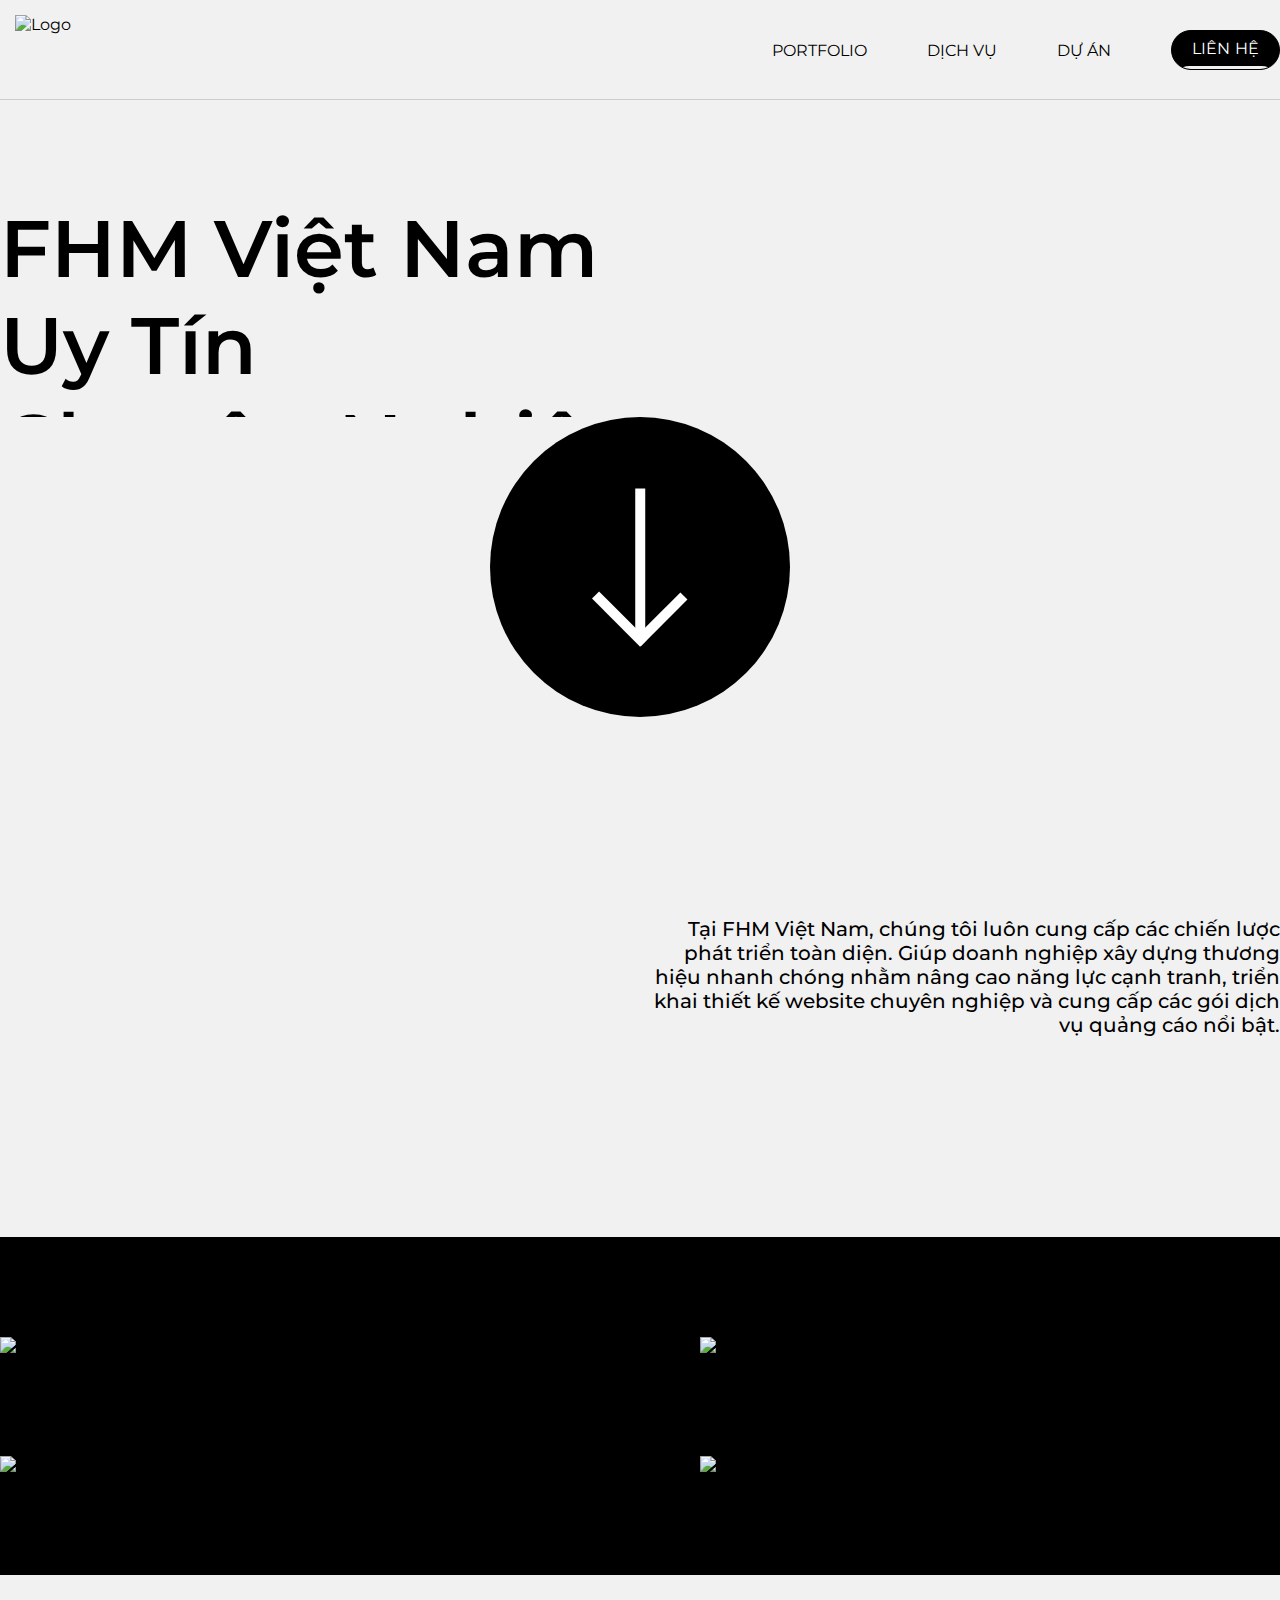
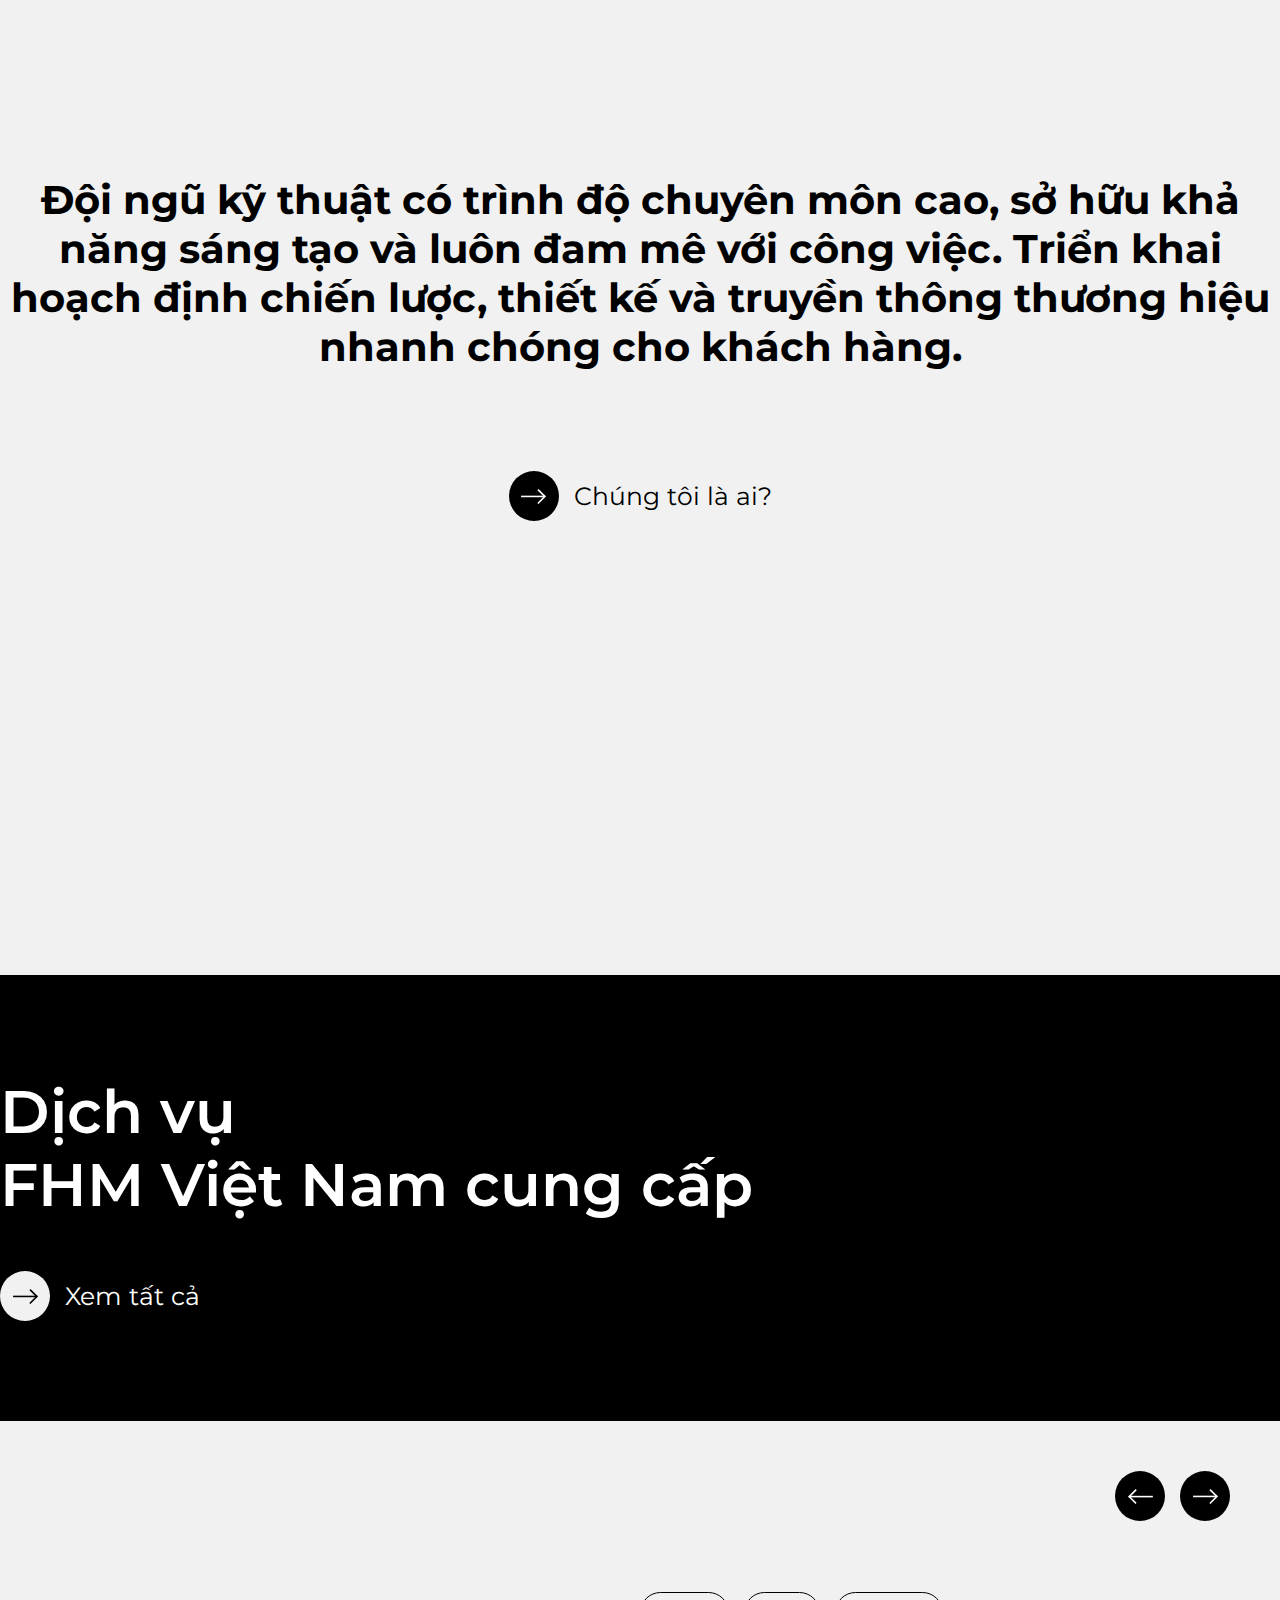
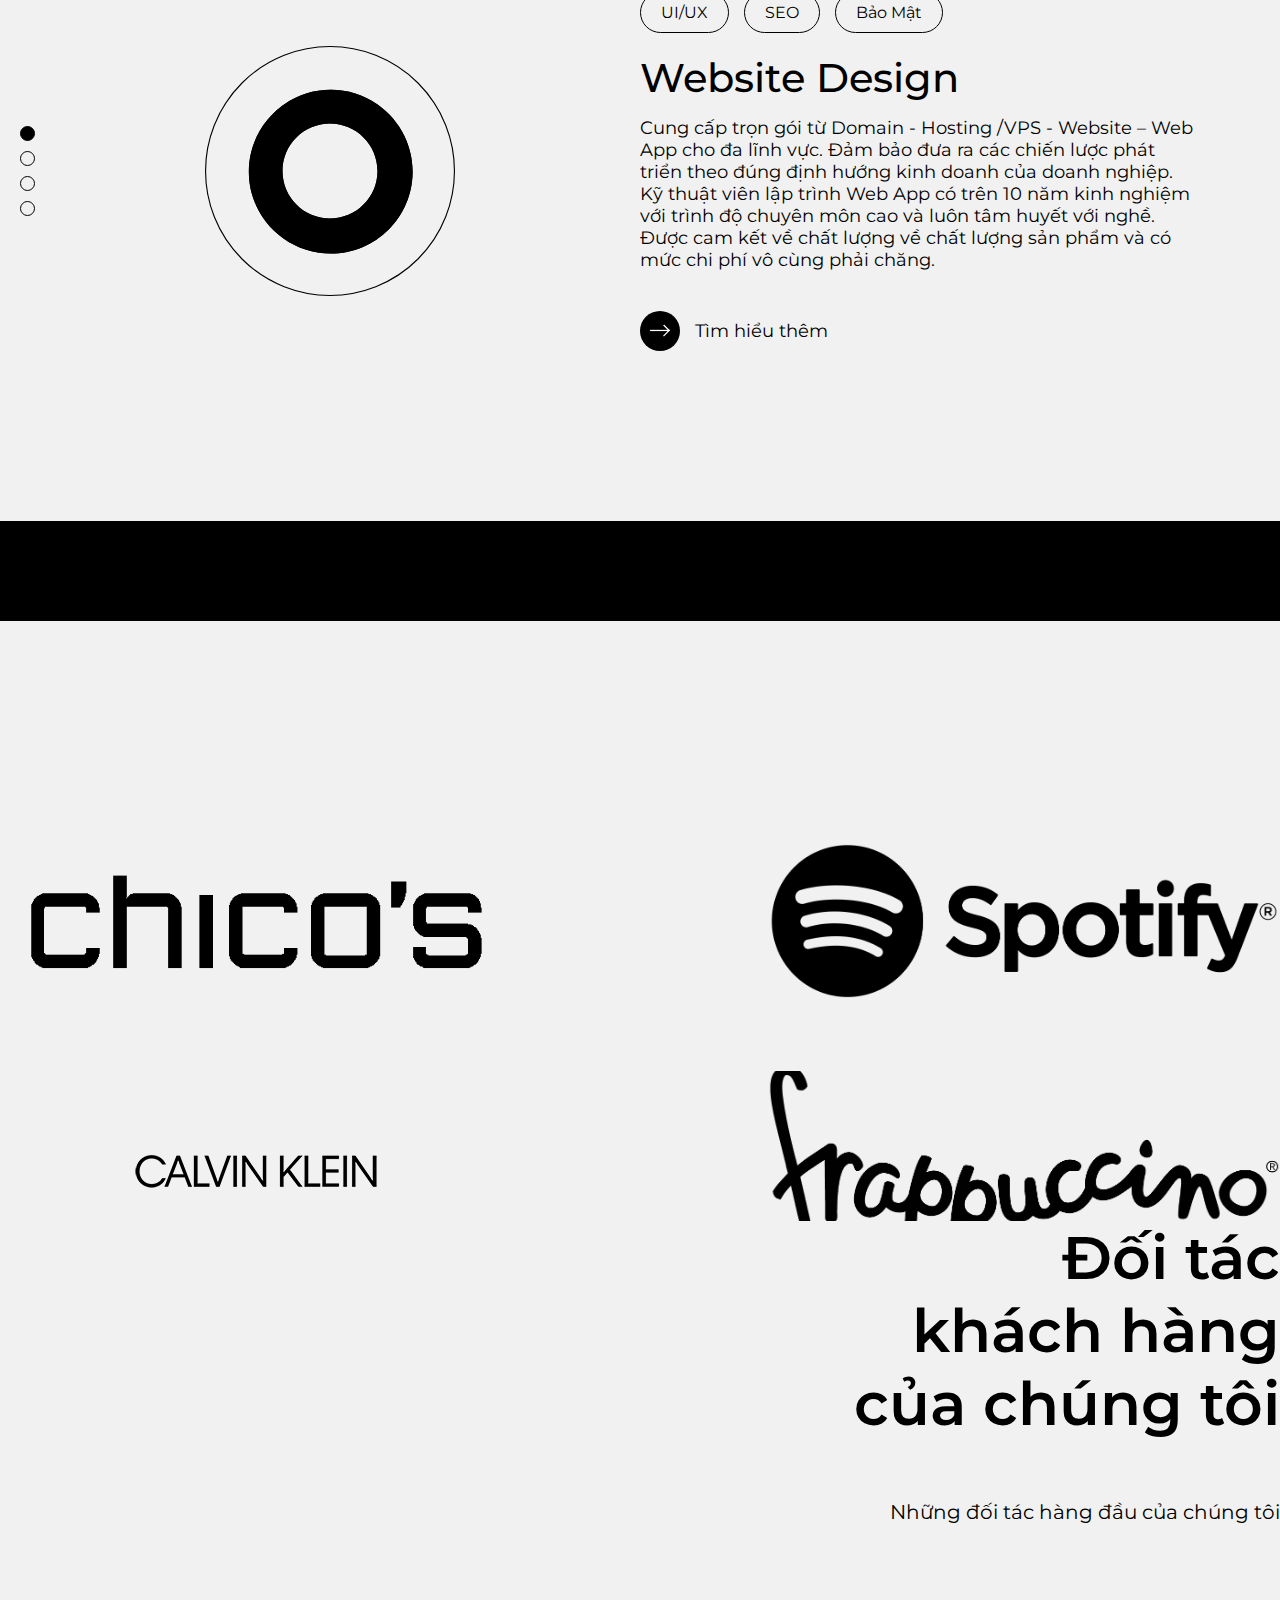
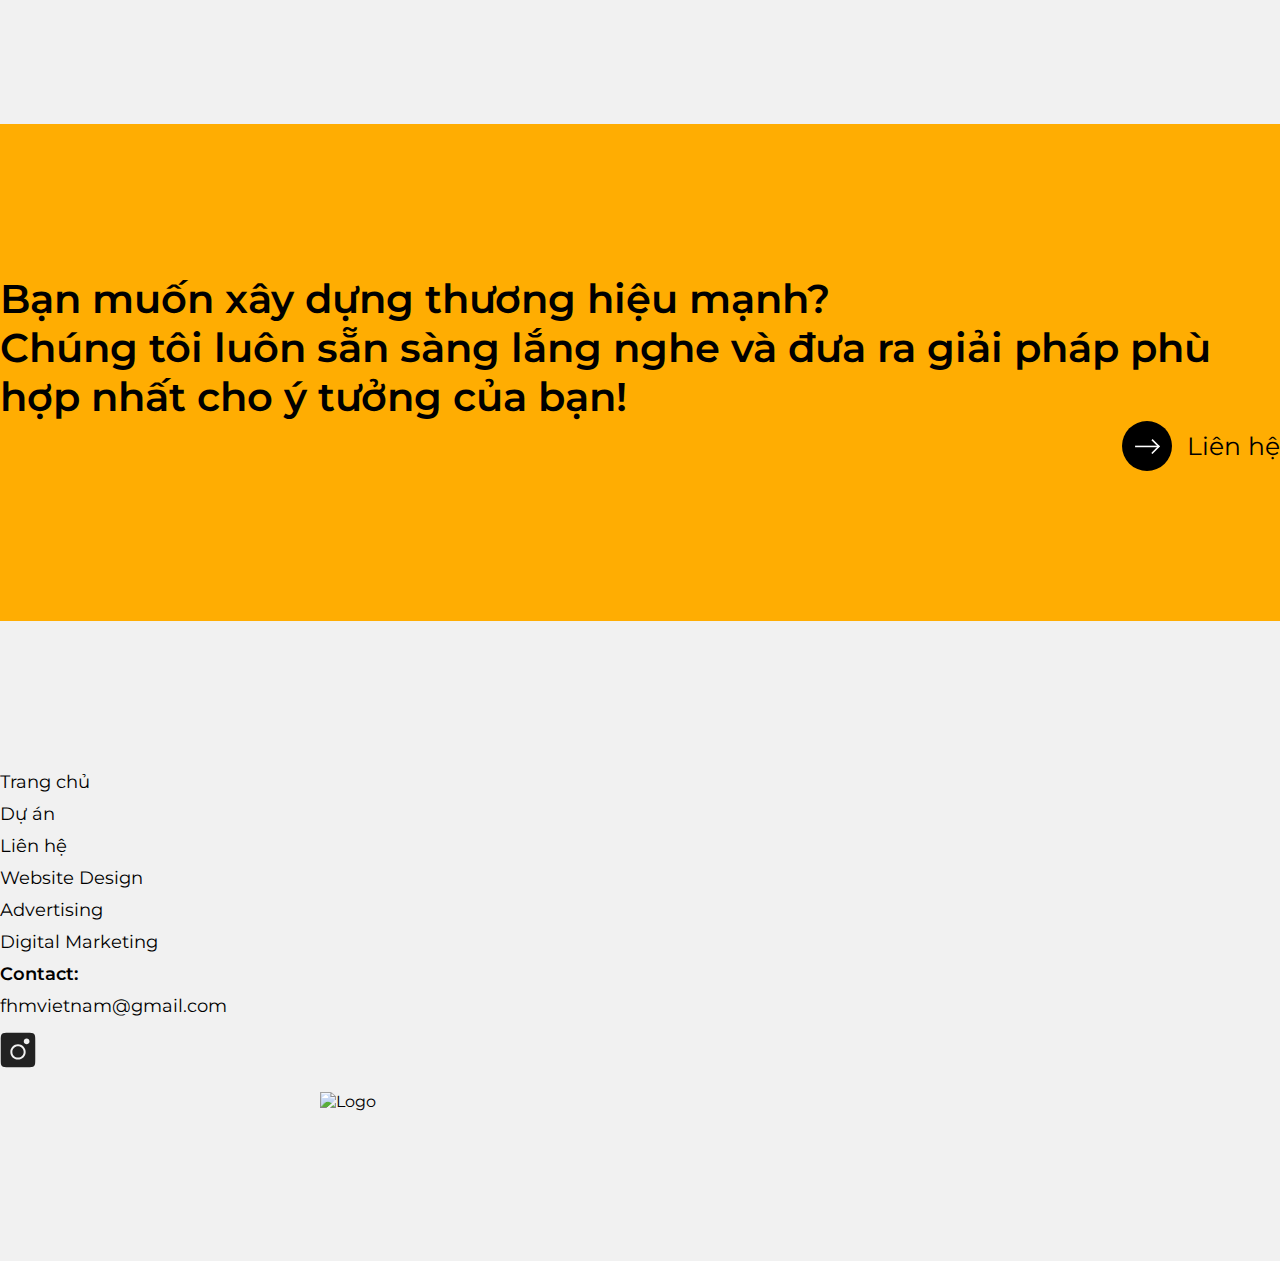
==== index.html @ ca72b14c "responsive homepage mobile 90%" ====
<!DOCTYPE html>
<html lang="en">
  <head>
    <meta charset="UTF-8" />
    <meta http-equiv="X-UA-Compatible" content="IE=edge" />
    <meta name="viewport" content="width=device-width, initial-scale=1.0" />
    <link
      href="https://cdn.jsdelivr.net/npm/bootstrap@5.0.2/dist/css/bootstrap.min.css"
      rel="stylesheet"
      integrity="sha384-EVSTQN3/azprG1Anm3QDgpJLIm9Nao0Yz1ztcQTwFspd3yD65VohhpuuCOmLASjC"
      crossorigin="anonymous"
    />
    <link
      rel="stylesheet"
      href="https://cdnjs.cloudflare.com/ajax/libs/font-awesome/6.3.0/css/all.min.css"
      integrity="sha512-SzlrxWUlpfuzQ+pcUCosxcglQRNAq/DZjVsC0lE40xsADsfeQoEypE+enwcOiGjk/bSuGGKHEyjSoQ1zVisanQ=="
      crossorigin="anonymous"
      referrerpolicy="no-referrer"
    />
    <link rel="preconnect" href="https://fonts.googleapis.com" />
    <link rel="preconnect" href="https://fonts.gstatic.com" crossorigin />
    <link
      href="https://fonts.googleapis.com/css2?family=Montserrat:ital,wght@0,200;0,400;0,500;0,600;0,700;0,800;0,900;1,400;1,500;1,600;1,700;1,800;1,900&display=swap"
      rel="stylesheet"
    />
    <link rel="stylesheet" href="./assets/css/main.css" />
    <link rel="stylesheet" href="./assets/css/homepage.css" />
    <link rel="stylesheet" href="./assets/css/responsive.css" />
    <title>Trang chủ</title>
  </head>
  <body>
    <!-- START HEADER -->
    <div id="header">
      <div class="container">
        <div class="header-container">
          <div class="logo">
            <a href="#">
              <img
                src="https://fhmvietnam.vn/data/cms-image/logo/logo_new_dark.png"
                alt="Logo"
              />
            </a>
          </div>
          <div class="menu-desktop">
            <div class="menu">
              <ul class="menu-list">
                <li class="menu-item">
                  <a href="#">portfolio</a>
                </li>
                <li class="menu-item">
                  <a href="#">dịch vụ</a>
                </li>
                <li class="menu-item">
                  <a href="#">dự án</a>
                </li>
              </ul>
              <div class="button">
                <a href="#"> <span>liên</span><span>hệ</span> </a>
                <a href="#"> <span>liên</span><span>hệ</span> </a>
              </div>
            </div>
          </div>

          <div class="menu-mobile">
            <div class="menu">
              <ul class="menu-list">
                <li class="menu-item">
                  <a href="#">portfolio</a>
                </li>
                <li class="menu-item">
                  <a href="#">dịch vụ</a>
                </li>
                <li class="menu-item">
                  <a href="#">dự án</a>
                </li>
              </ul>
              <div class="button">
                <a href="#"> <span>liên</span><span>hệ</span> </a>
                <a href="#"> <span>liên</span><span>hệ</span> </a>
              </div>
            </div>
          </div>
          <div class="toggle-button" onclick="toggleMobileMenu()">
            <div class="line"></div>
            <div class="line"></div>
          </div>
        </div>
      </div>
    </div>
    <!-- END HEADER -->

    <!-- START CONTENT -->
    <div id="content">
      <!-- START BANNER -->
      <div id="banner">
        <div class="container">
          <div class="row">
            <div class="col-lg-8 col-sm-12">
              <div class="banner-content">
                <h1 class="title">FHM Việt Nam</h1>
                <div class="banner-content-slide-container">
                  <div class="banner-content-slide">
                    <p class="banner-content-slide-text">Uy Tín</p>
                    <p class="banner-content-slide-text">Chuyên Nghiệp</p>
                    <p class="banner-content-slide-text">Chất Lượng</p>
                    <p class="banner-content-slide-text">Tận Tâm</p>
                    <p class="banner-content-slide-text">Sáng Tạo</p>
                    <p class="banner-content-slide-text">Uy Tín</p>
                  </div>
                </div>
              </div>
            </div>
            <div class="col-lg-4 col-sm-12">
              <div class="banner-icon">
                <svg
                  width="96"
                  height="159"
                  viewBox="0 0 96 159"
                  fill="none"
                  xmlns="http://www.w3.org/2000/svg"
                >
                  <path
                    d="M48.2388 0.404335L48.2388 152.505"
                    stroke="white"
                    stroke-width="10"
                  />
                  <line
                    x1="45.5881"
                    y1="154.346"
                    x2="91.9052"
                    y2="108.029"
                    stroke="white"
                    stroke-width="10"
                  />
                  <line
                    x1="51.6394"
                    y1="155.148"
                    x2="3.54974"
                    y2="107.058"
                    stroke="white"
                    stroke-width="10"
                    stroke-linejoin="bevel"
                  />
                </svg>
              </div>
            </div>
            <div class="col-lg-12">
              <div class="banner-desc">
                <p>
                  Tại FHM Việt Nam, chúng tôi luôn cung cấp các chiến lược phát
                  triển toàn diện. Giúp doanh nghiệp xây dựng thương hiệu nhanh
                  chóng nhằm nâng cao năng lực cạnh tranh, triển khai thiết kế
                  website chuyên nghiệp và cung cấp các gói dịch vụ quảng cáo
                  nổi bật.
                </p>
              </div>
            </div>
          </div>
        </div>
      </div>
      <!-- END BANNER -->

      <!-- START PROJECT -->
      <div id="project">
        <div class="project-slide">
          <div class="project-slide-item">
            <div class="project-slide-img">
              <img src="./assets/images/project/1.png" alt="project" />
            </div>
            <div class="project-slide-img">
              <img src="./assets/images/project/2.png" alt="project" />
            </div>
            <div class="project-slide-img">
              <img src="./assets/images/project/3.png" alt="project" />
            </div>
            <div class="project-slide-img">
              <img src="./assets/images/project/1.png" alt="project" />
            </div>
            <div class="project-slide-img">
              <img src="./assets/images/project/2.png" alt="project" />
            </div>
            <div class="project-slide-img">
              <img src="./assets/images/project/3.png" alt="project" />
            </div>
          </div>
          <div class="project-slide-item">
            <div class="project-slide-img">
              <img src="./assets/images/project/4.png" alt="project" />
            </div>
            <div class="project-slide-img">
              <img src="./assets/images/project/5.png" alt="project" />
            </div>
            <div class="project-slide-img">
              <img src="./assets/images/project/6.png" alt="project" />
            </div>
            <div class="project-slide-img">
              <img src="./assets/images/project/4.png" alt="project" />
            </div>
            <div class="project-slide-img">
              <img src="./assets/images/project/5.png" alt="project" />
            </div>
            <div class="project-slide-img">
              <img src="./assets/images/project/6.png" alt="project" />
            </div>
          </div>
        </div>
      </div>
      <!-- END PROJECT -->

      <!-- START VIDEO -->
      <div id="video">
        <div class="container">
          <div class="video-text">
            <h2>
              Đội ngũ kỹ thuật có trình độ chuyên môn cao, sở hữu khả năng sáng
              tạo và luôn đam mê với công việc. Triển khai hoạch định chiến
              lược, thiết kế và truyền thông thương hiệu nhanh chóng cho khách
              hàng.
            </h2>
            <a href="#">
              <div class="button button-light">
                <div class="icon">
                  <svg
                    width="159"
                    height="97"
                    viewBox="0 0 159 97"
                    fill="none"
                    xmlns="http://www.w3.org/2000/svg"
                  >
                    <path
                      d="M0.524414 48.1672L152.625 48.1672"
                      stroke="white"
                      stroke-width="10"
                    />
                    <line
                      x1="154.466"
                      y1="50.8179"
                      x2="108.149"
                      y2="4.50072"
                      stroke="white"
                      stroke-width="10"
                    />
                    <line
                      x1="155.268"
                      y1="44.7666"
                      x2="107.178"
                      y2="92.8562"
                      stroke="white"
                      stroke-width="10"
                      stroke-linejoin="bevel"
                    />
                  </svg>
                </div>
                <a href="#" class="text">Chúng tôi là ai?</a>
              </div>
            </a>
          </div>
          <div class="video-src">
            <video src="./assets/video/video.webm" autoplay muted loop></video>
          </div>
        </div>
      </div>
      <!-- END VIDEO -->

      <!-- START SERVICE -->
      <div id="service">
        <div class="container">
          <div class="service-text">
            <h2>
              Dịch vụ <br />
              FHM Việt Nam cung cấp
            </h2>
            <a href="#">
              <div class="button button-dark">
                <div class="icon">
                  <svg
                    width="159"
                    height="97"
                    viewBox="0 0 159 97"
                    fill="none"
                    xmlns="http://www.w3.org/2000/svg"
                  >
                    <path
                      d="M0.524414 48.1672L152.625 48.1672"
                      stroke="black"
                      stroke-width="10"
                    />
                    <line
                      x1="154.466"
                      y1="50.8179"
                      x2="108.149"
                      y2="4.50072"
                      stroke="black"
                      stroke-width="10"
                    />
                    <line
                      x1="155.268"
                      y1="44.7666"
                      x2="107.178"
                      y2="92.8562"
                      stroke="black"
                      stroke-width="10"
                      stroke-linejoin="bevel"
                    />
                  </svg>
                </div>
                <a href="#" class="text">Xem tất cả</a>
              </div>
            </a>
          </div>

          <div class="service-desktop">
            <div class="service-wrapper">
              <div class="button-control">
                <div class="prev" onclick="handleControl('prev')">
                  <div class="button button-light">
                    <div class="icon">
                      <svg
                        width="160"
                        height="97"
                        viewBox="0 0 160 97"
                        fill="none"
                        xmlns="http://www.w3.org/2000/svg"
                      >
                        <path
                          d="M159.002 49.1187L6.901 49.1187"
                          stroke="white"
                          stroke-width="10"
                        />
                        <line
                          x1="5.05995"
                          y1="46.468"
                          x2="51.3771"
                          y2="92.7851"
                          stroke="white"
                          stroke-width="10"
                        />
                        <line
                          x1="4.25841"
                          y1="52.5193"
                          x2="52.348"
                          y2="4.42965"
                          stroke="white"
                          stroke-width="10"
                          stroke-linejoin="bevel"
                        />
                      </svg>
                    </div>
                  </div>
                </div>
                <div class="next" onclick="handleControl('next')">
                  <div class="button button-light">
                    <div class="icon">
                      <svg
                        width="159"
                        height="97"
                        viewBox="0 0 159 97"
                        fill="none"
                        xmlns="http://www.w3.org/2000/svg"
                      >
                        <path
                          d="M0.524414 48.1672L152.625 48.1672"
                          stroke="white"
                          stroke-width="10"
                        />
                        <line
                          x1="154.466"
                          y1="50.8179"
                          x2="108.149"
                          y2="4.50072"
                          stroke="white"
                          stroke-width="10"
                        />
                        <line
                          x1="155.268"
                          y1="44.7666"
                          x2="107.178"
                          y2="92.8562"
                          stroke="white"
                          stroke-width="10"
                          stroke-linejoin="bevel"
                        />
                      </svg>
                    </div>
                  </div>
                </div>
              </div>
              <div class="pagination"></div>
              <div class="service-slide">
                <div class="service-img-list">
                  <div class="service-img-item active">
                    <svg
                      width="224"
                      height="224"
                      viewBox="0 0 224 224"
                      fill="none"
                      xmlns="http://www.w3.org/2000/svg"
                    >
                      <circle cx="112" cy="112" r="111.5" stroke="black" />
                      <circle
                        cx="112.655"
                        cy="112.655"
                        r="72.8567"
                        stroke="black"
                      />
                      <circle
                        cx="112"
                        cy="112"
                        r="42.0731"
                        fill="black"
                        stroke="black"
                      />
                    </svg>
                  </div>
                  <div class="service-img-item">
                    <svg
                      width="224"
                      height="225"
                      viewBox="0 0 224 225"
                      fill="none"
                      xmlns="http://www.w3.org/2000/svg"
                    >
                      <path
                        d="M1.10799 56.6364L112 0.560293L222.892 56.6364L112 112.712L1.10799 56.6364Z"
                        stroke="black"
                      />
                      <path
                        d="M31.2467 56.3275L111.345 16.2783L191.443 56.3275L111.345 96.3767L31.2467 56.3275Z"
                        fill="black"
                        stroke="black"
                      />
                      <path
                        d="M222.69 56.3275V165.708L111.682 224M111.682 224V113.084M111.682 224L1.43591 166.069V57.2727"
                        stroke="black"
                      />
                    </svg>
                  </div>
                  <div class="service-img-item">
                    <svg
                      width="224"
                      height="146"
                      viewBox="0 0 224 146"
                      fill="none"
                      xmlns="http://www.w3.org/2000/svg"
                    >
                      <rect
                        x="0.5"
                        y="19.5"
                        width="223"
                        height="126"
                        stroke="white"
                      />
                      <path
                        d="M60 20L71.6552 1H151.897L164 20"
                        stroke="white"
                      />
                      <circle cx="111.5" cy="82.5" r="34.5" fill="white" />
                      <path
                        d="M155.5 83C155.5 107.582 135.795 127.5 111.5 127.5C87.2047 127.5 67.5 107.582 67.5 83C67.5 58.418 87.2047 38.5 111.5 38.5C135.795 38.5 155.5 58.418 155.5 83Z"
                        stroke="white"
                      />
                      <rect
                        x="174.5"
                        y="34.5"
                        width="35"
                        height="14"
                        stroke="white"
                      />
                      <rect
                        x="19.5"
                        y="7.5"
                        width="23"
                        height="12"
                        stroke="white"
                      />
                    </svg>
                  </div>
                  <div class="service-img-item">
                    <svg
                      width="224"
                      height="146"
                      viewBox="0 0 224 146"
                      fill="none"
                      xmlns="http://www.w3.org/2000/svg"
                    >
                      <rect
                        x="0.5"
                        y="19.5"
                        width="223"
                        height="126"
                        stroke="white"
                      />
                      <path
                        d="M60 20L71.6552 1H151.897L164 20"
                        stroke="white"
                      />
                      <circle cx="111.5" cy="82.5" r="34.5" fill="white" />
                      <path
                        d="M155.5 83C155.5 107.582 135.795 127.5 111.5 127.5C87.2047 127.5 67.5 107.582 67.5 83C67.5 58.418 87.2047 38.5 111.5 38.5C135.795 38.5 155.5 58.418 155.5 83Z"
                        stroke="white"
                      />
                      <rect
                        x="174.5"
                        y="34.5"
                        width="35"
                        height="14"
                        stroke="white"
                      />
                      <rect
                        x="19.5"
                        y="7.5"
                        width="23"
                        height="12"
                        stroke="white"
                      />
                    </svg>
                  </div>
                </div>
                <div class="service-list">
                  <div class="service-item active">
                    <div class="service-item-badge">
                      <p>UI/UX</p>
                      <p>SEO</p>
                      <p>Bảo Mật</p>
                    </div>
                    <div class="service-item-text">
                      <h3>Website Design</h3>
                      <p>
                        Cung cấp trọn gói từ Domain - Hosting /VPS - Website –
                        Web App cho đa lĩnh vực. Đảm bảo đưa ra các chiến lược
                        phát triển theo đúng định hướng kinh doanh của doanh
                        nghiệp. Kỹ thuật viên lập trình Web App có trên 10 năm
                        kinh nghiệm với trình độ chuyên môn cao và luôn tâm
                        huyết với nghề. Được cam kết về chất lượng về chất lượng
                        sản phẩm và có mức chi phí vô cùng phải chăng.
                      </p>
                    </div>
                    <a href="#">
                      <div class="button button-light button-sm">
                        <div class="icon">
                          <svg
                            width="159"
                            height="97"
                            viewBox="0 0 159 97"
                            fill="none"
                            xmlns="http://www.w3.org/2000/svg"
                          >
                            <path
                              d="M0.524414 48.1672L152.625 48.1672"
                              stroke="white"
                              stroke-width="10"
                            />
                            <line
                              x1="154.466"
                              y1="50.8179"
                              x2="108.149"
                              y2="4.50072"
                              stroke="white"
                              stroke-width="10"
                            />
                            <line
                              x1="155.268"
                              y1="44.7666"
                              x2="107.178"
                              y2="92.8562"
                              stroke="white"
                              stroke-width="10"
                              stroke-linejoin="bevel"
                            />
                          </svg>
                        </div>
                        <a href="#" class="text">Tìm hiểu thêm</a>
                      </div>
                    </a>
                  </div>
                  <div class="service-item">
                    <div class="service-item-badge">
                      <p>Google Ads</p>
                      <p>Facebook Ads</p>
                      <p>Tiktok Ads</p>
                    </div>
                    <div class="service-item-text">
                      <h3>Digital Marketing</h3>
                      <p>
                        Thực hiện các chiến lược marketing phát triển, cam kết
                        phù hợp với lĩnh vực kinh doanh. Quy trình triển khai
                        chuyên nghiệp nhằm thúc đẩy doanh số bán hàng trên kênh
                        Online, định hướng phát triển thương hiệu và các sản
                        phẩm - dịch vụ đang có, lan tỏa rộng tên tuổi doanh
                        nghiệp tới nhiều khách hàng tiềm năng, tăng doanh thu và
                        lợi nhuận nhanh chóng.
                      </p>
                    </div>
                    <a href="#">
                      <div class="button button-light button-sm">
                        <div class="icon">
                          <svg
                            width="159"
                            height="97"
                            viewBox="0 0 159 97"
                            fill="none"
                            xmlns="http://www.w3.org/2000/svg"
                          >
                            <path
                              d="M0.524414 48.1672L152.625 48.1672"
                              stroke="white"
                              stroke-width="10"
                            />
                            <line
                              x1="154.466"
                              y1="50.8179"
                              x2="108.149"
                              y2="4.50072"
                              stroke="white"
                              stroke-width="10"
                            />
                            <line
                              x1="155.268"
                              y1="44.7666"
                              x2="107.178"
                              y2="92.8562"
                              stroke="white"
                              stroke-width="10"
                              stroke-linejoin="bevel"
                            />
                          </svg>
                        </div>
                        <a href="#" class="text">Tìm hiểu thêm</a>
                      </div>
                    </a>
                  </div>
                  <div class="service-item">
                    <div class="service-item-badge">
                      <p>Chuẩn Hóa</p>
                      <p>Tối Ưu</p>
                      <p>Chuyên Nghiệp</p>
                    </div>
                    <div class="service-item-text">
                      <h3>Advertising</h3>
                      <p>
                        Xây dựng các chiến lược Digital Marketing hiệu quả. Giúp
                        thương hiệu của doanh nghiệp có thể chiến lĩnh thị phần
                        nhanh chóng, thông qua các giải pháp quảng cáo chuyên
                        nghiệp trên đa nền tảng. Cam kết tiết kiệm tối đa chi
                        phí và tiếp cận đúng các đối tượng khách hàng tiềm năng.
                      </p>
                    </div>
                    <a href="#">
                      <div class="button button-dark button-sm">
                        <div class="icon">
                          <svg
                            width="159"
                            height="97"
                            viewBox="0 0 159 97"
                            fill="none"
                            xmlns="http://www.w3.org/2000/svg"
                          >
                            <path
                              d="M0.524414 48.1672L152.625 48.1672"
                              stroke="black"
                              stroke-width="10"
                            />
                            <line
                              x1="154.466"
                              y1="50.8179"
                              x2="108.149"
                              y2="4.50072"
                              stroke="black"
                              stroke-width="10"
                            />
                            <line
                              x1="155.268"
                              y1="44.7666"
                              x2="107.178"
                              y2="92.8562"
                              stroke="black"
                              stroke-width="10"
                              stroke-linejoin="bevel"
                            />
                          </svg>
                        </div>
                        <a href="#" class="text">Tìm hiểu thêm</a>
                      </div>
                    </a>
                  </div>
                  <div class="service-item">
                    <div class="service-item-badge">
                      <p>Độc Quyền</p>
                      <p>Thẩm Mỹ</p>
                      <p>Chuyển Đổi Cao</p>
                    </div>
                    <div class="service-item-text">
                      <h3>SEO</h3>
                      <p>
                        Triển khai thiết kế website chuyên nghiệp với giao diện
                        đẹp, cấu trúc mạnh mẽ, tốc độ load nhanh, đầy đủ chức
                        năng và đặc biệt xây dựng nội dung chuẩn SEO theo yêu
                        cầu. Từ đó, tạo ra lợi thế cạnh tranh lớn cho doanh
                        nghiệp, đưa trang web lên TOP tìm kiếm chỉ trong thời
                        gian ngắn.
                      </p>
                    </div>
                    <a href="#">
                      <div class="button button-light button-sm">
                        <div class="icon">
                          <svg
                            width="159"
                            height="97"
                            viewBox="0 0 159 97"
                            fill="none"
                            xmlns="http://www.w3.org/2000/svg"
                          >
                            <path
                              d="M0.524414 48.1672L152.625 48.1672"
                              stroke="black"
                              stroke-width="10"
                            />
                            <line
                              x1="154.466"
                              y1="50.8179"
                              x2="108.149"
                              y2="4.50072"
                              stroke="black"
                              stroke-width="10"
                            />
                            <line
                              x1="155.268"
                              y1="44.7666"
                              x2="107.178"
                              y2="92.8562"
                              stroke="black"
                              stroke-width="10"
                              stroke-linejoin="bevel"
                            />
                          </svg>
                        </div>
                        <a href="#" class="text">Tìm hiểu thêm</a>
                      </div>
                    </a>
                  </div>
                </div>
              </div>
            </div>
          </div>

          <div class="service-mobile">
            <div class="service-wrapper">
              <div class="service-list">
                <div class="service-item">
                  <div class="service-item-text">
                    <h3>
                      Website Design
                      <div class="toggle-service">
                        <div class="line"></div>
                        <div class="line"></div>
                      </div>
                    </h3>
                    <div class="service-item-badge">
                      <p>UI/UX</p>
                      <p>SEO</p>
                      <p>Bảo Mật</p>
                    </div>
                    <p>
                      Cung cấp trọn gói từ Domain - Hosting /VPS - Website – Web
                      App cho đa lĩnh vực. Đảm bảo đưa ra các chiến lược phát
                      triển theo đúng định hướng kinh doanh của doanh nghiệp. Kỹ
                      thuật viên lập trình Web App có trên 10 năm kinh nghiệm
                      với trình độ chuyên môn cao và luôn tâm huyết với nghề.
                      Được cam kết về chất lượng về chất lượng sản phẩm và có
                      mức chi phí vô cùng phải chăng.
                    </p>
                  </div>
                  <a href="#">
                    <div class="button button-light button-sm">
                      <div class="icon">
                        <svg
                          width="159"
                          height="97"
                          viewBox="0 0 159 97"
                          fill="none"
                          xmlns="http://www.w3.org/2000/svg"
                        >
                          <path
                            d="M0.524414 48.1672L152.625 48.1672"
                            stroke="white"
                            stroke-width="10"
                          />
                          <line
                            x1="154.466"
                            y1="50.8179"
                            x2="108.149"
                            y2="4.50072"
                            stroke="white"
                            stroke-width="10"
                          />
                          <line
                            x1="155.268"
                            y1="44.7666"
                            x2="107.178"
                            y2="92.8562"
                            stroke="white"
                            stroke-width="10"
                            stroke-linejoin="bevel"
                          />
                        </svg>
                      </div>
                      <a href="#" class="text">Tìm hiểu thêm</a>
                    </div>
                  </a>
                </div>
                <div class="service-item">
                  <div class="service-item-text">
                    <h3>
                      Digital Marketing
                      <div class="toggle-service">
                        <div class="line"></div>
                        <div class="line"></div>
                      </div>
                    </h3>
                    <div class="service-item-badge">
                      <p>Google Ads</p>
                      <p>Facebook Ads</p>
                      <p>Tiktok Ads</p>
                    </div>
                    <p>
                      Xây dựng các chiến lược Digital Marketing hiệu quả. Giúp
                      thương hiệu của doanh nghiệp có thể chiến lĩnh thị phần
                      nhanh chóng, thông qua các giải pháp quảng cáo chuyên
                      nghiệp trên đa nền tảng. Cam kết tiết kiệm tối đa chi phí
                      và tiếp cận đúng các đối tượng khách hàng tiềm năng.
                    </p>
                  </div>
                  <a href="#">
                    <div class="button button-light button-sm">
                      <div class="icon">
                        <svg
                          width="159"
                          height="97"
                          viewBox="0 0 159 97"
                          fill="none"
                          xmlns="http://www.w3.org/2000/svg"
                        >
                          <path
                            d="M0.524414 48.1672L152.625 48.1672"
                            stroke="white"
                            stroke-width="10"
                          />
                          <line
                            x1="154.466"
                            y1="50.8179"
                            x2="108.149"
                            y2="4.50072"
                            stroke="white"
                            stroke-width="10"
                          />
                          <line
                            x1="155.268"
                            y1="44.7666"
                            x2="107.178"
                            y2="92.8562"
                            stroke="white"
                            stroke-width="10"
                            stroke-linejoin="bevel"
                          />
                        </svg>
                      </div>
                      <a href="#" class="text">Tìm hiểu thêm</a>
                    </div>
                  </a>
                </div>
                <div class="service-item">
                  <div class="service-item-text">
                    <h3>
                      Advertising
                      <div class="toggle-service">
                        <div class="line"></div>
                        <div class="line"></div>
                      </div>
                    </h3>
                    <div class="service-item-badge">
                      <p>Chuẩn Hóa</p>
                      <p>Tối Ưu</p>
                      <p>Bảo Mật</p>
                    </div>
                    <p>
                      Thực hiện các chiến lược marketing phát triển, cam kết phù
                      hợp với lĩnh vực kinh doanh. Quy trình triển khai chuyên
                      nghiệp nhằm thúc đẩy doanh số bán hàng trên kênh Online,
                      định hướng phát triển thương hiệu và các sản phẩm - dịch
                      vụ đang có, lan tỏa rộng tên tuổi doanh nghiệp tới nhiều
                      khách hàng tiềm năng, tăng doanh thu và lợi nhuận nhanh
                      chóng.
                    </p>
                  </div>
                  <a href="#">
                    <div class="button button-dark button-sm">
                      <div class="icon">
                        <svg
                          width="159"
                          height="97"
                          viewBox="0 0 159 97"
                          fill="none"
                          xmlns="http://www.w3.org/2000/svg"
                        >
                          <path
                            d="M0.524414 48.1672L152.625 48.1672"
                            stroke="white"
                            stroke-width="10"
                          />
                          <line
                            x1="154.466"
                            y1="50.8179"
                            x2="108.149"
                            y2="4.50072"
                            stroke="white"
                            stroke-width="10"
                          />
                          <line
                            x1="155.268"
                            y1="44.7666"
                            x2="107.178"
                            y2="92.8562"
                            stroke="white"
                            stroke-width="10"
                            stroke-linejoin="bevel"
                          />
                        </svg>
                      </div>
                      <a href="#" class="text">Tìm hiểu thêm</a>
                    </div>
                  </a>
                </div>
                <div class="service-item">
                  <div class="service-item-text">
                    <h3>
                      Web-app
                      <div class="toggle-service">
                        <div class="line"></div>
                        <div class="line"></div>
                      </div>
                    </h3>
                    <div class="service-item-badge">
                      <p>UI/UX</p>
                      <p>Chuẩn SEO</p>
                      <p>Bảo Mật</p>
                    </div>
                    <p>
                      Cung cấp trọn gói từ Domain - Hosting /VPS - Website – Web
                      App cho đa lĩnh vực. Đảm bảo đưa ra các chiến lược phát
                      triển theo đúng định hướng kinh doanh của doanh nghiệp. Kỹ
                      thuật viên lập trình Web App có trên 10 năm kinh nghiệm
                      với trình độ chuyên môn cao và luôn tâm huyết với nghề.
                      Được cam kết về chất lượng về chất lượng sản phẩm và có
                      mức chi phí vô cùng phải chăng.
                    </p>
                  </div>
                  <a href="#">
                    <div class="button button-light button-sm">
                      <div class="icon">
                        <svg
                          width="159"
                          height="97"
                          viewBox="0 0 159 97"
                          fill="none"
                          xmlns="http://www.w3.org/2000/svg"
                        >
                          <path
                            d="M0.524414 48.1672L152.625 48.1672"
                            stroke="white"
                            stroke-width="10"
                          />
                          <line
                            x1="154.466"
                            y1="50.8179"
                            x2="108.149"
                            y2="4.50072"
                            stroke="white"
                            stroke-width="10"
                          />
                          <line
                            x1="155.268"
                            y1="44.7666"
                            x2="107.178"
                            y2="92.8562"
                            stroke="white"
                            stroke-width="10"
                            stroke-linejoin="bevel"
                          />
                        </svg>
                      </div>
                      <a href="#" class="text">Tìm hiểu thêm</a>
                    </div>
                  </a>
                </div>
              </div>
            </div>
          </div>
        </div>
      </div>
      <!-- END SERVICE -->

      <!-- START CLIENT -->
      <div id="client">
        <div class="container">
          <div class="row d-sm-flex flex-column-reverse">
            <div class="col-lg-6 col-md-12 col-sm-12">
              <div class="client-desktop">
                <div class="client-slide">
                  <div class="client-slide-list">
                    <div class="client-slide-item">
                      <img src="./assets/images/clients/1.png" alt="client" />
                    </div>
                    <div class="client-slide-item">
                      <img src="./assets/images/clients/2.png" alt="client" />
                    </div>
                    <div class="client-slide-item">
                      <img src="./assets/images/clients/3.png" alt="client" />
                    </div>
                    <div class="client-slide-item">
                      <img src="./assets/images/clients/1.png" alt="client" />
                    </div>
                    <div class="client-slide-item">
                      <img src="./assets/images/clients/2.png" alt="client" />
                    </div>
                    <div class="client-slide-item">
                      <img src="./assets/images/clients/3.png" alt="client" />
                    </div>
                  </div>
                  <div class="client-slide-list">
                    <div class="client-slide-item">
                      <img src="./assets/images/clients/6.png" alt="client" />
                    </div>
                    <div class="client-slide-item">
                      <img src="./assets/images/clients/5.png" alt="client" />
                    </div>
                    <div class="client-slide-item">
                      <img src="./assets/images/clients/4.png" alt="client" />
                    </div>
                    <div class="client-slide-item">
                      <img src="./assets/images/clients/6.png" alt="client" />
                    </div>
                    <div class="client-slide-item">
                      <img src="./assets/images/clients/5.png" alt="client" />
                    </div>
                    <div class="client-slide-item">
                      <img src="./assets/images/clients/4.png" alt="client" />
                    </div>
                  </div>
                </div>
              </div>
            </div>
            <div class="col-lg-6 col-md-12 col-sm-12">
              <div class="client-text">
                <h2>
                  Đối tác <br />
                  khách hàng <br />
                  của chúng tôi
                </h2>
                <p>Những đối tác hàng đầu của chúng tôi</p>
              </div>
            </div>
          </div>
        </div>
      </div>
      <!-- END CLIENT -->

      <!-- START CONTACT -->
      <div id="contact">
        <div class="container">
          <div class="row">
            <div class="col-lg-9 col-sm-12">
              <div class="contact-text">
                <h2>Bạn muốn xây dựng thương hiệu mạnh?</h2>
                <p>
                  Chúng tôi luôn sẵn sàng lắng nghe và đưa ra giải pháp phù hợp
                  nhất cho ý tưởng của bạn!
                </p>
              </div>
            </div>
            <div class="col-lg-3 col-sm-12">
              <div class="contact-button">
                <a href="#">
                  <div class="button button-light">
                    <div class="icon">
                      <svg
                        width="159"
                        height="97"
                        viewBox="0 0 159 97"
                        fill="none"
                        xmlns="http://www.w3.org/2000/svg"
                      >
                        <path
                          d="M0.524414 48.1672L152.625 48.1672"
                          stroke="white"
                          stroke-width="10"
                        />
                        <line
                          x1="154.466"
                          y1="50.8179"
                          x2="108.149"
                          y2="4.50072"
                          stroke="white"
                          stroke-width="10"
                        />
                        <line
                          x1="155.268"
                          y1="44.7666"
                          x2="107.178"
                          y2="92.8562"
                          stroke="white"
                          stroke-width="10"
                          stroke-linejoin="bevel"
                        />
                      </svg>
                    </div>
                    <a href="#" class="text">Liên hệ</a>
                  </div>
                </a>
              </div>
            </div>
          </div>
        </div>
      </div>
      <!-- END CONTACT -->
    </div>
    <!-- END CONTENT -->

    <!-- START FOOTER -->
    <div id="footer">
      <div class="container">
        <div class="row">
          <div class="col-lg-2 col-6">
            <ul class="footer-link-list">
              <li><a href="#">Trang chủ</a></li>
              <li><a href="#">Dự án</a></li>
              <li><a href="#">Liên hệ</a></li>
            </ul>
          </div>
          <div class="col-lg-2 col-6">
            <ul class="footer-link-list">
              <li><a href="#">Website Design</a></li>
              <li><a href="#">Advertising</a></li>
              <li><a href="#">Digital Marketing</a></li>
            </ul>
          </div>
          <div class="col-lg-4 col-sm-12">
            <div class="footer-contact">
              <p class="title">Contact:</p>
              <ul>
                <li><a href="#">fhmvietnam@gmail.com</a></li>
              </ul>
              <div class="footer-social-list">
                <div class="footer-social-item">
                  <a href="#">
                    <div class="footer-social-item-img">
                      <svg
                        width="36"
                        height="36"
                        viewBox="0 0 36 36"
                        fill="none"
                        xmlns="http://www.w3.org/2000/svg"
                      >
                        <path
                          fill-rule="evenodd"
                          clip-rule="evenodd"
                          d="M0.75 8.75C0.75 4.97876 0.75 3.09315 1.92157 1.92157C3.09315 0.75 4.97876 0.75 8.75 0.75H27.25C31.0212 0.75 32.9069 0.75 34.0784 1.92157C35.25 3.09315 35.25 4.97876 35.25 8.75V27.25C35.25 31.0212 35.25 32.9069 34.0784 34.0784C32.9069 35.25 31.0212 35.25 27.25 35.25H8.75C4.97876 35.25 3.09315 35.25 1.92157 34.0784C0.75 32.9069 0.75 31.0212 0.75 27.25V8.75ZM29.5 9.375C29.5 10.9628 28.2128 12.25 26.625 12.25C25.0372 12.25 23.75 10.9628 23.75 9.375C23.75 7.78718 25.0372 6.5 26.625 6.5C28.2128 6.5 29.5 7.78718 29.5 9.375ZM23.6667 19.9167C23.6667 23.0463 21.1296 25.5833 18 25.5833C14.8704 25.5833 12.3333 23.0463 12.3333 19.9167C12.3333 16.7871 14.8704 14.25 18 14.25C21.1296 14.25 23.6667 16.7871 23.6667 19.9167ZM25.6667 19.9167C25.6667 24.1508 22.2342 27.5833 18 27.5833C13.7658 27.5833 10.3333 24.1508 10.3333 19.9167C10.3333 15.6825 13.7658 12.25 18 12.25C22.2342 12.25 25.6667 15.6825 25.6667 19.9167Z"
                          fill="#222222"
                        />
                      </svg>
                    </div>
                  </a>
                </div>
              </div>
            </div>
          </div>
          <div class="col-lg-4 col-sm-12">
            <div class="footer-logo">
              <img
                src="https://fhmvietnam.vn/data/cms-image/logo/logo_new_dark.png"
                alt="Logo"
              />
            </div>
          </div>
        </div>
      </div>
    </div>
    <!-- END FOOTER -->

    <!-- JS -->
    <script
      src="https://cdn.jsdelivr.net/npm/bootstrap@5.0.2/dist/js/bootstrap.bundle.min.js"
      integrity="sha384-MrcW6ZMFYlzcLA8Nl+NtUVF0sA7MsXsP1UyJoMp4YLEuNSfAP+JcXn/tWtIaxVXM"
      crossorigin="anonymous"
    ></script>
    <script
      src="https://cdnjs.cloudflare.com/ajax/libs/font-awesome/6.3.0/js/all.min.js"
      integrity="sha512-2bMhOkE/ACz21dJT8zBOMgMecNxx0d37NND803ExktKiKdSzdwn+L7i9fdccw/3V06gM/DBWKbYmQvKMdAA9Nw=="
      crossorigin="anonymous"
      referrerpolicy="no-referrer"
    ></script>
    <script src="./assets/js/service.js"></script>
    <script src="./assets/js/service-mobile.js"></script>
    <script src="./assets/js/menu.js"></script>
  </body>
</html>
---- assets/css/main.css ----
:root {
  /* dimension */
  --header-height: 100px;

  /* color */
  --yellow: #ffad02;
  --red: #c82843;
  --gray: #f1f1f1;
}

* {
  margin: 0;
  padding: 0;
  box-sizing: border-box;
}

body {
  font-family: "Montserrat", sans-serif;
  background-color: var(--gray);
}

a {
  text-decoration: none;
  color: #000;
  display: block;
  position: relative;
}

a:hover {
  color: #000;
}

a::after {
  position: absolute;
  bottom: -3px;
  left: 0;
  width: 0%;
  transition: all cubic-bezier(0.77, 0, 0.175, 1) 0.75s;
  height: 2px;
  background-color: #000;
}

a:hover::after {
  width: 100%;
}

.button {
  display: flex;
  align-items: center;
  gap: 15px;
}

.button .icon {
  width: 50px;
  height: 50px;
  border-radius: 100px;
  display: flex;
  justify-content: center;
  align-items: center;
  transition: all ease 0.75s;
}

.button .text {
  font-size: 25px;
}

.button.button-sm .icon {
  width: 40px;
  height: 40px;
}

.button.button-sm .text {
  font-size: 18px;
}

.button .icon svg {
  width: 50%;
}

.button.button-light .icon {
  background-color: #000;
}

.button.button-light .icon svg path,
.button.button-light .icon svg line {
  stroke: #fff;
  transition: all ease 0.75s;
}

.button.button-light .text {
  color: #000;
}

.button.button-light .text::after {
  background-color: #000;
}

.button.button-dark .icon {
  background-color: var(--gray);
}

.button.button-dark .icon svg path,
.button.button-dark .icon svg line {
  stroke: #000;
  transition: all ease 0.75s;
}

.button.button-dark .text {
  color: #fff;
}

.button.button-dark .text::after {
  background-color: #fff;
}

.button .text::after {
  content: "";
}

.button.button-sm .text::after {
  height: 1px;
}

/* START KEYFRAMES */

@keyframes textSlide {
  0% {
    transform: translateY(0%);
  }

  20% {
    transform: translateY(-17%);
  }

  40% {
    transform: translateY(-34%);
  }

  60% {
    transform: translateY(-51%);
  }

  80% {
    transform: translateY(-68%);
  }

  100% {
    transform: translateY(-83.3%);
  }
}

@keyframes imageSlide {
  0% {
    transform: translateX(-53.6%);
  }
  100% {
    transform: translateX(-2.4%);
  }
}

@keyframes clientSlide {
  0% {
    transform: translate(0);
  }
  100% {
    transform: translateY(-186%);
  }
}

@keyframes slideInUp {
  0% {
    opacity: 0;
    transform: translateY(50%);
  }

  100% {
    opacity: 1;
    transform: translateY(0);
  }
}

@keyframes slideInDown {
  0% {
    opacity: 0;
    transform: translateY(-50%);
  }

  100% {
    opacity: 1;
    transform: translateY(0);
  }
}

@keyframes slideOutUp {
  0% {
    transform: translateY(0);
  }
  100% {
    opacity: 0;
    transform: translateY(-50%);
  }
}

@keyframes slideOutDown {
  0% {
    transform: translateY(0);
  }
  100% {
    opacity: 0;
    transform: translateY(50%);
  }
}
/* END KEYFRAMES */

/* START HEADER */
#header {
  position: fixed;
  z-index: 10;
  top: 0;
  left: 0;
  width: 100%;
  height: var(--header-height);
  background-color: var(--gray);
  border-bottom: 1px solid #ccc;
}

#header .header-container {
  display: flex;
  justify-content: space-between;
  align-items: center;
}

#header .header-container .logo {
  height: 100%;
}

#header .header-container .logo a {
  display: block;
  height: var(--header-height);
  padding: 15px;
}

#header .header-container .logo a img {
  height: 100%;
}

#header .menu {
  display: flex;
  align-items: center;
  justify-content: center;
  gap: 60px;
}

#header .menu-list {
  list-style: none;
  display: flex;
  padding: 0;
  margin: 0;
  gap: 60px;
}

#header .menu-list li a {
  text-transform: uppercase;
}

#header .menu-list li a::after {
  content: "";
}

#header .menu .button {
  display: flex;
  flex-direction: column;
  align-items: center;
  height: 40px;
  background-color: #000;
  border-radius: 40px;
  color: #fff;
  text-transform: uppercase;
  border: 1px solid #000;
  justify-content: unset;
  gap: unset;
  overflow: hidden;
}

#header .menu .button a {
  color: #fff;
  display: flex;
  gap: 5px;
  transition: all cubic-bezier(0.77, 0, 0.175, 1) 0.75s;
  padding: 8px 20px;
}

#header .menu .button a:last-child {
  border-radius: 40px;
  background-color: var(--gray);
  color: #000;
}

#header .menu .button:hover a {
  transform: translateY(-101%);
}

#header .menu .button a:last-child span {
  display: block;
  transform: translateY(100%);
  transition: all cubic-bezier(0.77, 0, 0.175, 1) 0.75s;
}

#header .menu .button:hover a:last-child span:first-child {
  transition-delay: 0.1s;
}

#header .menu .button:hover a:last-child span:last-child {
  transition-delay: 0.2s;
}

#header .menu .button:hover a:last-child span {
  transform: translateY(0);
}

#header .menu-desktop {
  display: block;
}

#header .menu-mobile {
  display: none;
}

#header .header-container .toggle-button {
  display: none;
}

/* END HEADER */

/* START FOOTER */
#footer {
  padding: 150px 0;
}

#footer .footer-link-list,
#footer .footer-contact ul {
  list-style: none;
  padding-left: 0;
}

#footer .footer-link-list li {
  margin-bottom: 10px;
}

#footer .footer-link-list li,
#footer .footer-contact ul li {
  width: fit-content;
}

#footer .footer-link-list li a,
#footer .footer-contact ul li a {
  font-size: 18px;
}

#footer .footer-link-list li a::after,
#footer .footer-contact ul li a::after {
  content: "";
  height: 1px;
}

#footer .footer-contact .title {
  font-weight: 600;
  font-size: 18px;
}
#footer .footer-contact * {
  width: fit-content;
  margin-bottom: 10px;
}

#footer .footer-social-list {
  margin-top: 15px;
}

#footer .footer-social-item-img svg path {
  transition: all ease 0.3s;
}

#footer .footer-social-item-img:hover svg path {
  fill: transparent;
  stroke: #000;
}

#footer .footer-logo {
  width: 100%;
  display: flex;
  justify-content: center;
  align-items: start;
  height: 100%;
}

#footer .footer-logo img {
  width: 50%;
}

/* END FOOTER */
---- assets/css/homepage.css ----
/* START CONTENT */
#content {
}

/* END CONTENT */

/* START BANNER */
#banner {
  padding: 200px 0;
}
#banner .banner-content {
  display: flex;
  flex-direction: column;
  justify-content: center;
  height: 100%;
  padding-right: 40px;
}

#banner .banner-content * {
  color: #000;
}

#banner .banner-content .title {
  font-size: 80px;
  font-weight: 600;
  user-select: none;
  margin-bottom: 0;
}

#banner .banner-content-slide-container {
  height: 120px;
  overflow: hidden;
  user-select: none;
}

#banner .banner-content-slide {
  animation: textSlide cubic-bezier(0.77, 0, 0.175, 1) 8s infinite;
}

#banner .banner-content-slide p {
  margin-bottom: 0;
  font-size: 80px;
  font-weight: 600;
}

#banner .banner-icon {
  display: flex;
  justify-content: center;
  align-items: center;
  background-color: #000;
  width: 300px;
  height: 300px;
  border-radius: 100%;
  transition: all ease 0.3s;
  margin: 0 auto;
}

#banner .banner-desc {
  display: flex;
  justify-content: end;
  align-items: center;
  user-select: none;
  margin-top: 200px;
}

#banner .banner-desc p {
  font-size: 20px;
  width: 50%;
  font-weight: 500;
  text-align: right;
}

/* END BANNER */

/* START PROJECT */
#project {
  background-color: #000;
}

#project .project-slide {
  padding: 100px 0;
  overflow: hidden;
}

#project .project-slide-item {
  display: flex;
  flex-wrap: nowrap;
  min-width: fit-content;
  justify-content: space-between;
  gap: 100px;
  margin-bottom: 100px;
}

#project .project-slide-item:first-child {
  animation: imageSlide linear 30s infinite reverse;
}

#project .project-slide-item:last-child {
  animation: imageSlide linear 30s infinite;
  margin-bottom: 0;
}

#project .project-slide-img {
  width: 600px;
  height: auto;
}

#project .project-slide-img img {
  width: 100%;
}

/* END PROJECT */

/* START VIDEO */
#video {
  margin-top: 200px;
}

#video .video-text {
  display: flex;
  flex-direction: column;
  align-items: center;
  justify-content: center;
  gap: 50px;
  margin-bottom: 100px;
}

#video .video-text h2 {
  font-size: 40px;
  text-align: center;
}

#video .video-src {
  width: 100%;
}

#video .video-src video {
  width: 100%;
}

/* END VIDEO */

/* START SERVICE */
#service {
  margin-top: 200px;
  padding: 100px 0;
  background-color: #000;
}

#service .service-text h2 {
  font-size: 60px;
  font-weight: 600;
  margin-bottom: 50px;
  color: #fff;
}

#service .service-desktop {
  margin-top: 100px;
  display: block;
}

#service .service-mobile {
  display: none;
}

#service .service-desktop .service-wrapper {
  background-color: var(--gray);
  height: 700px;
  width: 100%;
  display: flex;
  justify-content: center;
  align-items: center;
  position: relative;
  padding: 0 20px;
  transition: all cubic-bezier(0.77, 0, 0.175, 1) 0.75s;
}

#service .service-desktop .button-control {
  position: absolute;
  top: 50px;
  right: 50px;
  display: flex;
  align-items: center;
  justify-content: center;
  gap: 15px;
}

#service .service-desktop .button-control.white .button .icon {
  background-color: #fff;
}

#service .service-desktop .button-control.white .button .icon svg line,
#service .service-desktop .button-control.white .button .icon svg path {
  stroke: #000;
}

#service .service-desktop .pagination {
  position: absolute;
  top: 50%;
  left: 20px;
  transform: translateY(-50%);
  display: flex;
  flex-direction: column;
  gap: 10px;
}

#service .service-desktop .pagination .dot {
  width: 15px;
  height: 15px;
  border: 1px solid #000;
  border-radius: 100px;
  transition: all ease 0.75s;
}

#service .service-desktop .pagination .dot.active {
  background-color: #000;
}

#service .service-desktop .pagination.white .dot {
  border-color: #fff;
}

#service .service-desktop .pagination.white .dot.active {
  background-color: #fff;
}

#service .service-desktop .button-control .prev,
#service .service-desktop .button-control .next {
  cursor: pointer;
  transition: all ease 0.3s;
}

#service .service-desktop .button-control .prev:hover,
#service .service-desktop .button-control .next:hover {
  transform: scale(1.1);
}

#service .service-desktop .service-slide {
  width: 100%;
  height: 100%;
  display: flex;
  justify-content: space-around;
  overflow: hidden;
}

#service .service-desktop .service-list,
#service .service-desktop .service-img-list {
  flex: 1;
  height: 100%;
}

#service .service-desktop .service-img-item {
  width: 100%;
  height: 100%;
  display: none;
  justify-content: center;
  align-items: center;
}

#service .service-desktop .service-img-item.active {
  display: flex;
  animation-duration: 0.75s;
  animation-timing-function: cubic-bezier(0.77, 0, 0.175, 1);
}

#service .service-desktop .service-img-item svg {
  width: 250px;
  height: auto;
}

#service .service-desktop .service-item {
  display: none;
  flex-direction: column;
  justify-content: center;
  gap: 20px;
  height: 100%;
}

#service .service-desktop .service-item:nth-child(3) .service-item-badge p {
  border: 1px solid #fff;
  color: #fff;
}

#service .service-desktop .service-item:nth-child(3) .service-item-text h3,
#service .service-desktop .service-item:nth-child(3) .service-item-text p {
  color: #fff;
}

#service .service-desktop .service-item:nth-child(3) .service-img-item rect,
#service .service-desktop .service-item:nth-child(3) .service-img-item path {
  stroke: #fff;
}

#service .service-desktop .service-item:nth-child(3) .service-img-item circle {
  fill: #fff;
}

#service .service-desktop .service-item.active {
  display: flex;
  animation-duration: 0.75s;
  animation-timing-function: cubic-bezier(0.77, 0, 0.175, 1);
}

#service .service-desktop .service-item-badge {
  display: flex;
  justify-content: start;
  gap: 15px;
}

#service .service-desktop .service-item-badge p {
  padding: 10px 20px;
  border-radius: 40px;
  border: 1px solid #000;
}

#service .service-desktop .service-item-text {
  display: flex;
  flex-direction: column;
  gap: 15px;
}

#service .service-desktop .service-item-text h3 {
  font-size: 40px;
  font-weight: 500;
}

#service .service-desktop .service-item-text p {
  font-size: 18px;
  width: 90%;
}

/* END SERVICE */

/* START CLIENT */
#client {
  margin-top: 200px;
}

#client .client-desktop .client-slide {
  display: flex;
  justify-content: space-between;
  height: 400px;
  overflow: hidden;
}

#client .client-desktop .client-slide-list {
  display: flex;
  flex-direction: column;
  flex-wrap: nowrap;
  gap: 50px;
  animation: clientSlide linear 10s infinite;
  align-items: center;
  width: 40%;
}

#client .client-desktop .client-slide-list:last-child {
  animation: clientSlide linear 10s infinite reverse;
}

#client .client-desktop .client-slide-item {
  min-height: 200px;
  display: flex;
  align-items: center;
  overflow: hidden;
}

#client .client-desktop .client-slide-item img {
  width: 100%;
}

#client .client-text {
  display: flex;
  flex-direction: column;
  justify-content: center;
  align-items: end;
  height: 100%;
}

#client .client-text h2 {
  text-align: right;
  font-size: 60px;
  font-weight: 600;
  margin-bottom: 60px;
}

#client .client-text p {
  font-size: 20px;
}

/* END CLIENT */

/* START CONTACT */
#contact {
  margin-top: 200px;
  background-color: var(--yellow);
  padding: 150px 0;
}

#contact .contact-text {
  display: flex;
  flex-direction: column;
  justify-content: center;
  height: 100%;
}

#contact .contact-text h2,
#contact .contact-text p {
  font-size: 40px;
  font-weight: 600;
  margin-bottom: 0;
}

#contact .contact-button {
  display: flex;
  align-items: center;
  justify-content: end;
  height: 100%;
}

/* END CONTACT */
---- assets/css/responsive.css ----
@import "./homepage-mobile.css";

/* START MOBILE */
@media (max-width: 576px) {
  .button .text {
    font-size: 18px;
  }

  .button.button-sm .text {
    font-size: 14px;
  }
  /* START HEADER */
  #header .logo {
    width: 80px;
    height: auto;
  }

  #header .header-container .logo a {
    display: flex;
    align-items: center;
  }

  #header .header-container .logo a img {
    height: 60%;
  }

  #header .menu-desktop {
    display: none;
  }

  #header .menu-mobile {
    position: fixed;
    top: 0;
    left: 0;
    width: 100%;
    height: 100%;
    background-color: var(--gray);
    transform: translateX(100%);
    transition: all cubic-bezier(0.77, 0, 0.175, 1) 0.75s;
    display: block;
  }

  #header .menu-mobile .menu {
    display: flex;
    flex-direction: column;
    justify-content: center;
    align-items: center;
    gap: 20px;
    height: 100%;
    padding: 30px;
  }

  #header .menu-mobile .menu-list {
    flex-direction: column;
    gap: 20px;
    width: 100%;
  }

  #header .menu-mobile .menu-item a {
    width: fit-content;
  }

  #header .menu-mobile .menu-item a,
  #header .menu-mobile .button a {
    font-size: 40px;
    font-weight: bold;
  }

  #header .menu-mobile .button {
    height: 100px;
    border-radius: 0px;
    background-color: transparent;
    border: none;
    align-items: start;
    width: 100%;
  }

  #header .menu-mobile .menu .button a {
    padding: 0;
    color: #000;
    gap: 15px;
  }

  #header .header-container .toggle-button {
    display: flex;
    flex-direction: column;
    justify-content: center;
    align-items: center;
    gap: 10px;
    position: absolute;
    z-index: 10;
    top: 25px;
    right: 30px;
    transition: all ease 0.2s;
    transition-delay: 0.75s;
    width: 50px;
    height: 50px;
  }

  #header .header-container .toggle-button .line {
    width: 50px;
    height: 2px;
    background-color: #000;
    transition: all cubic-bezier(0.77, 0, 0.175, 1) 0.75s;
    transition-delay: 0.2s;
  }

  #header .header-container .toggle-button.close {
    gap: 0;
    transition-delay: 0s;
  }

  #header .header-container .toggle-button.close .line:first-child {
    transform: rotate(45deg);
  }

  #header .header-container .toggle-button.close .line:last-child {
    transform: rotate(-45deg);
  }

  /* END HEADER */

  /* START FOOTER */
  #footer {
    padding: 100px 0 50px;
  }

  #footer .footer-contact {
    margin: 20px 0 60px;
  }
  /* END FOOTER */
}
/* END MOBILE */
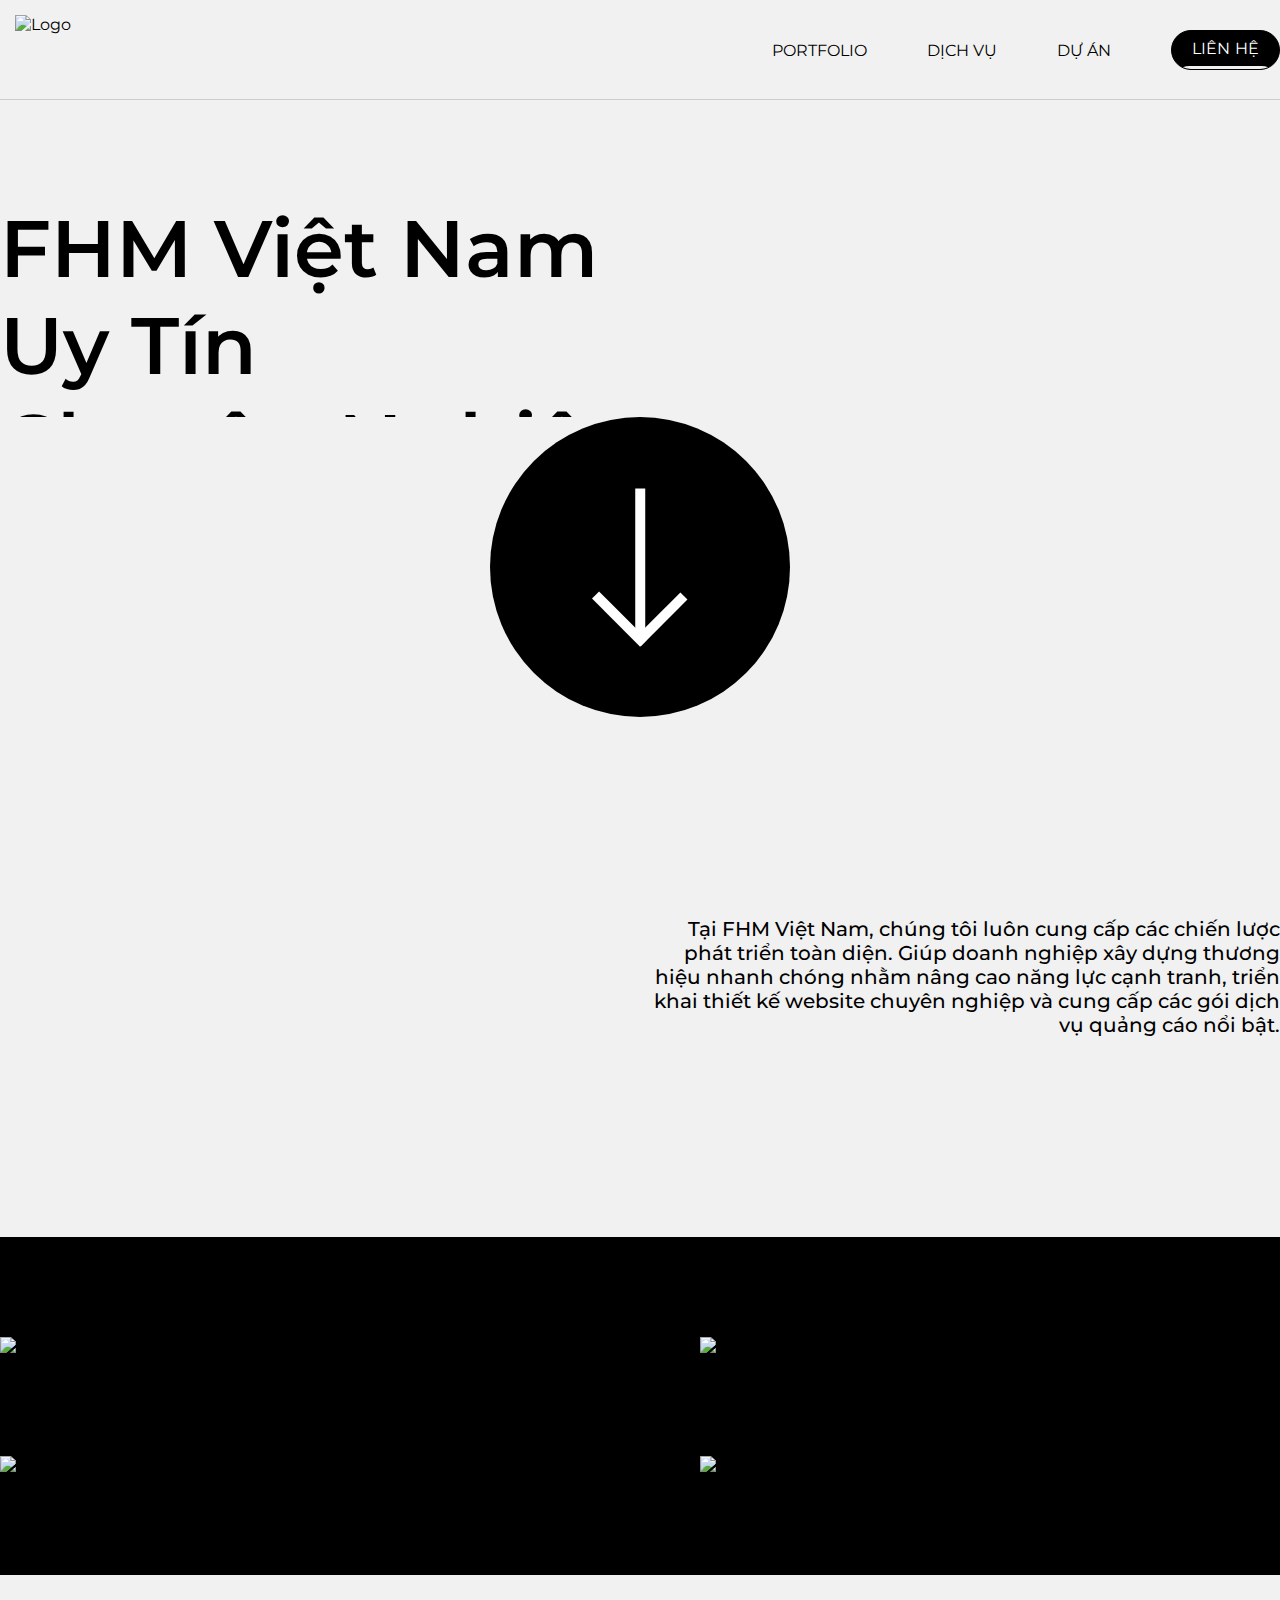
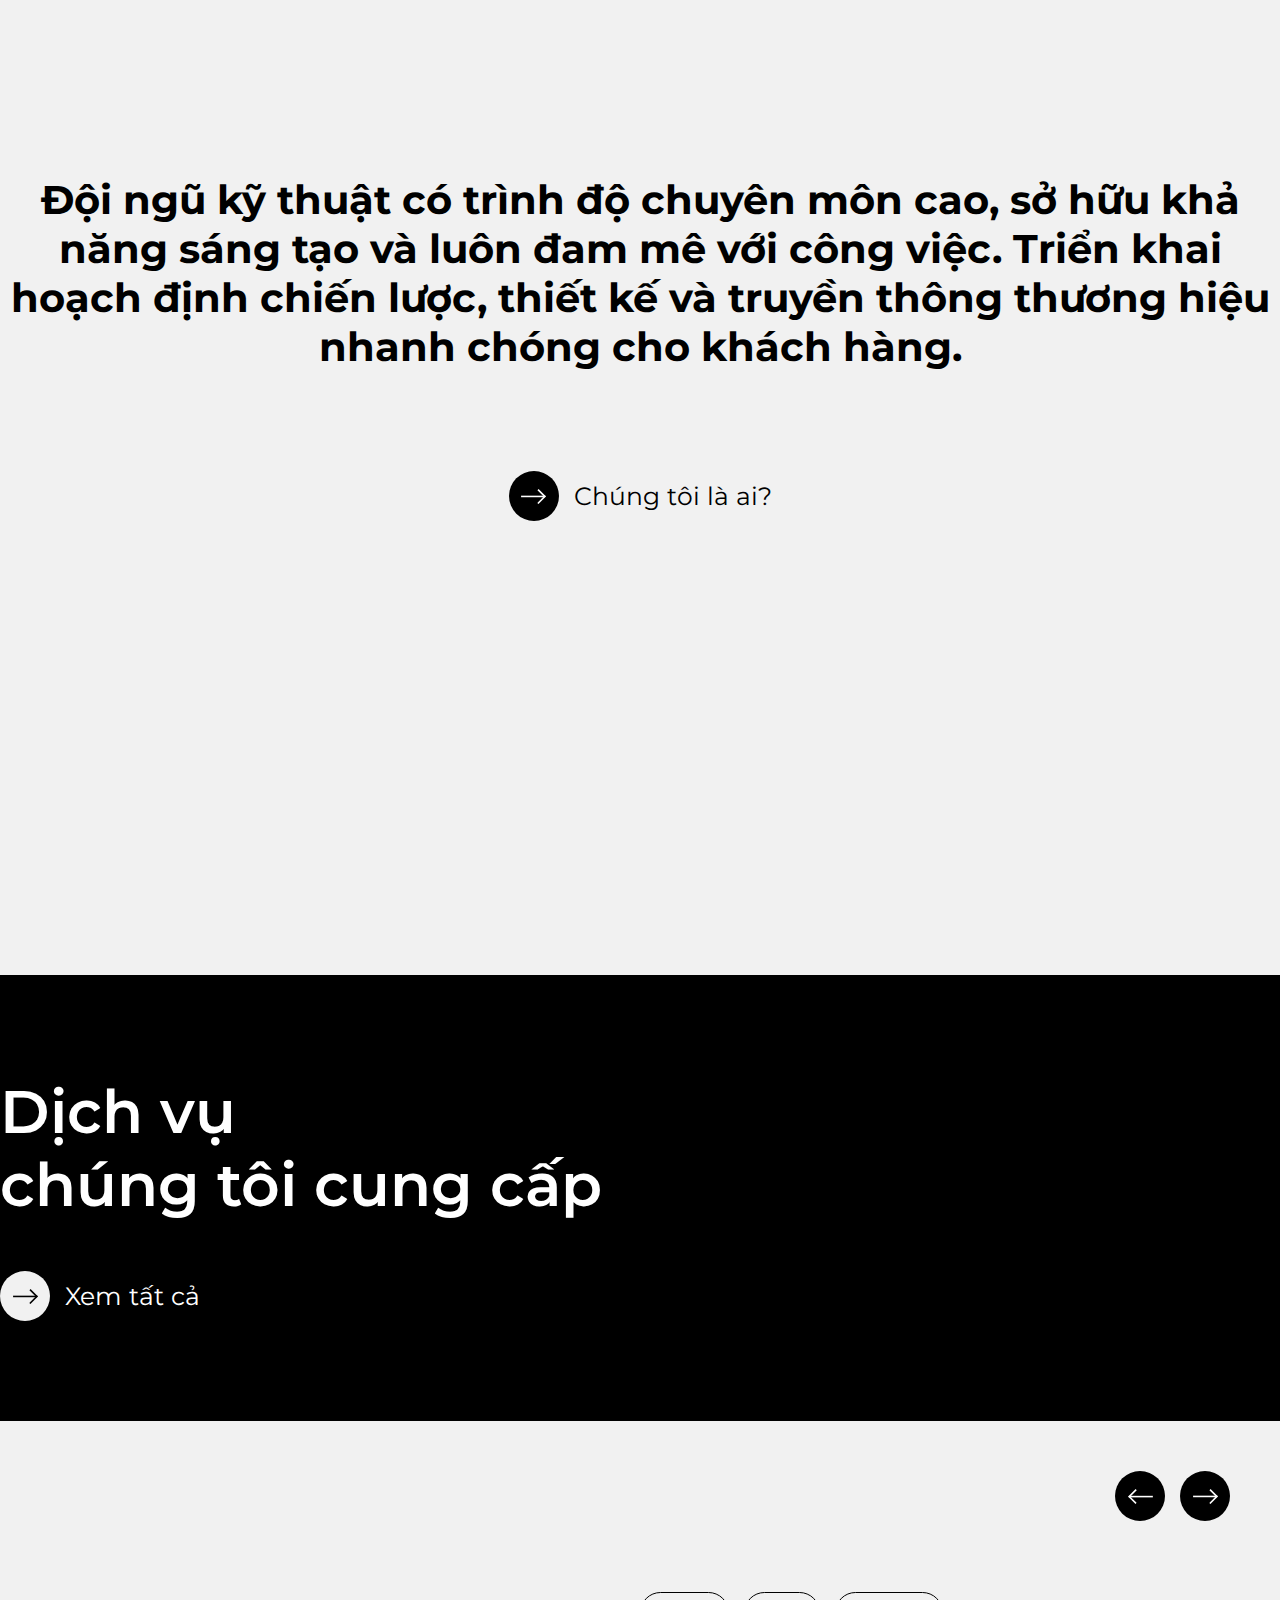
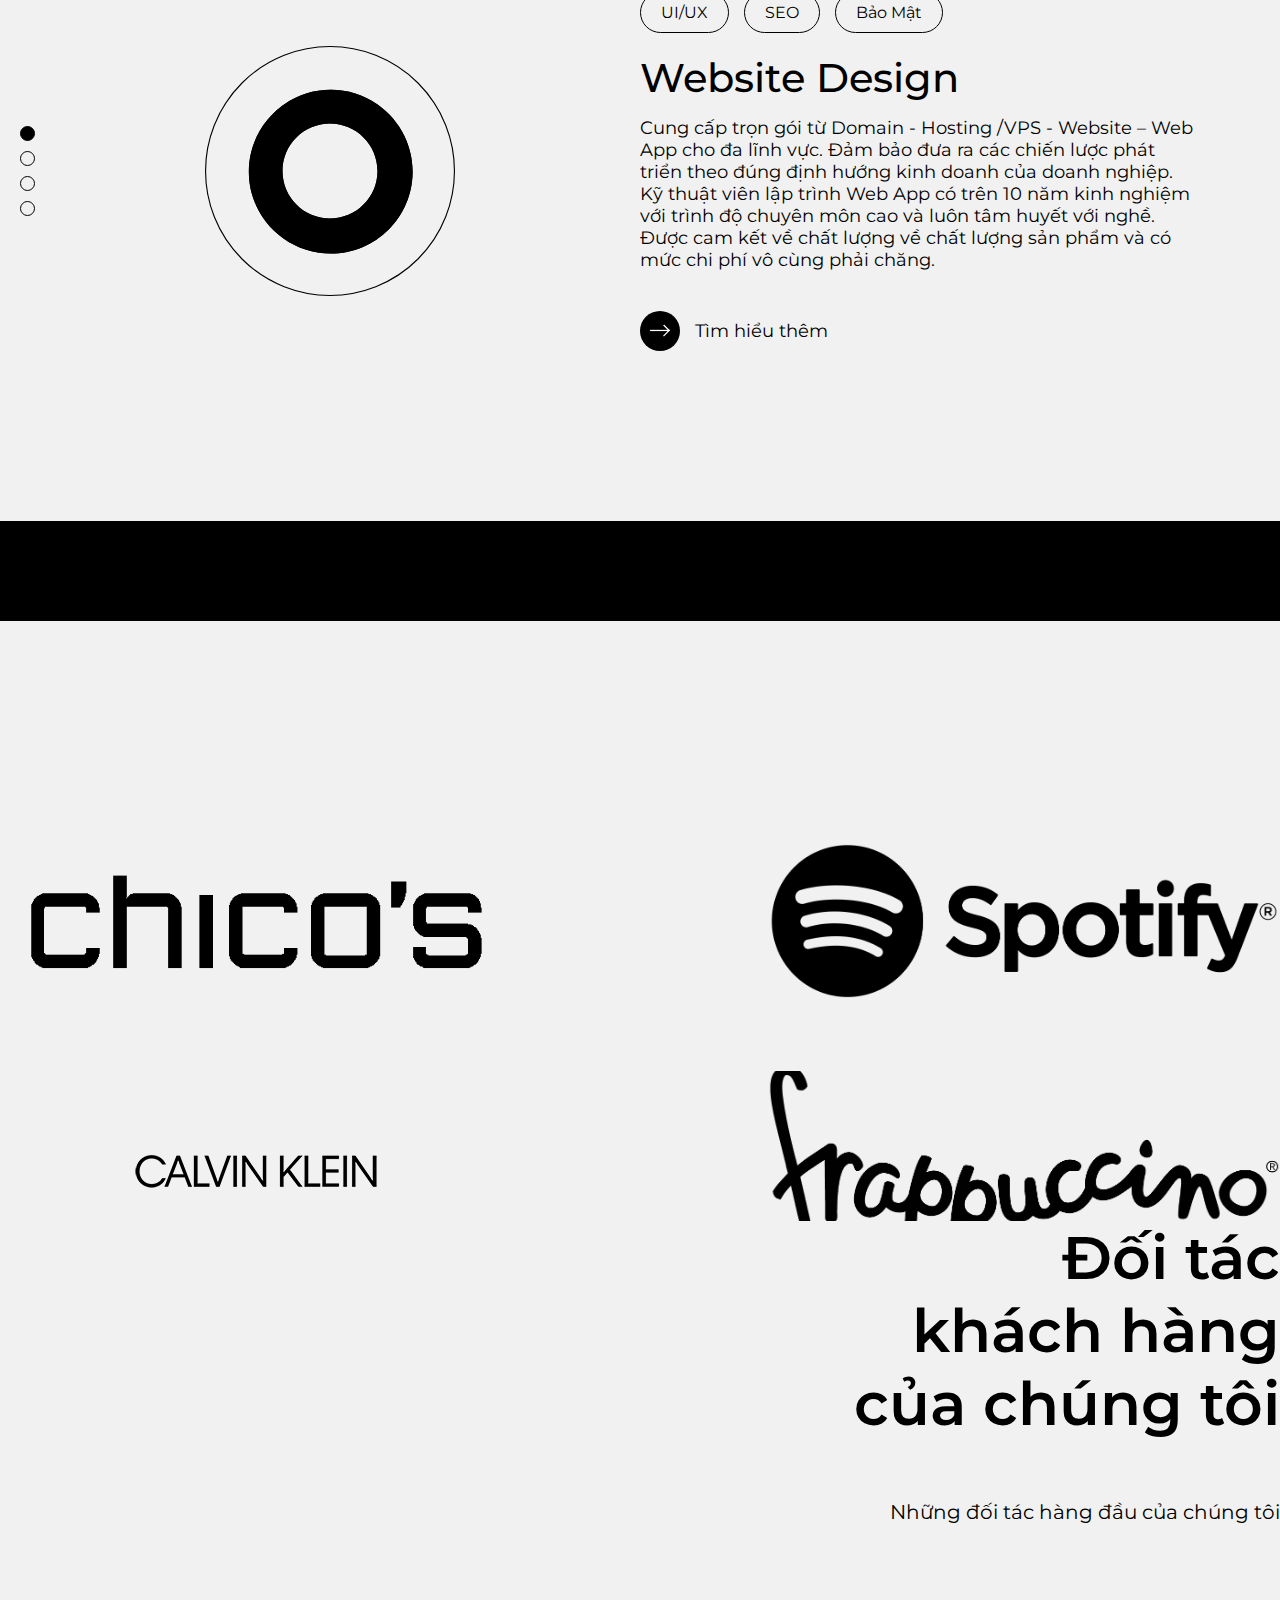
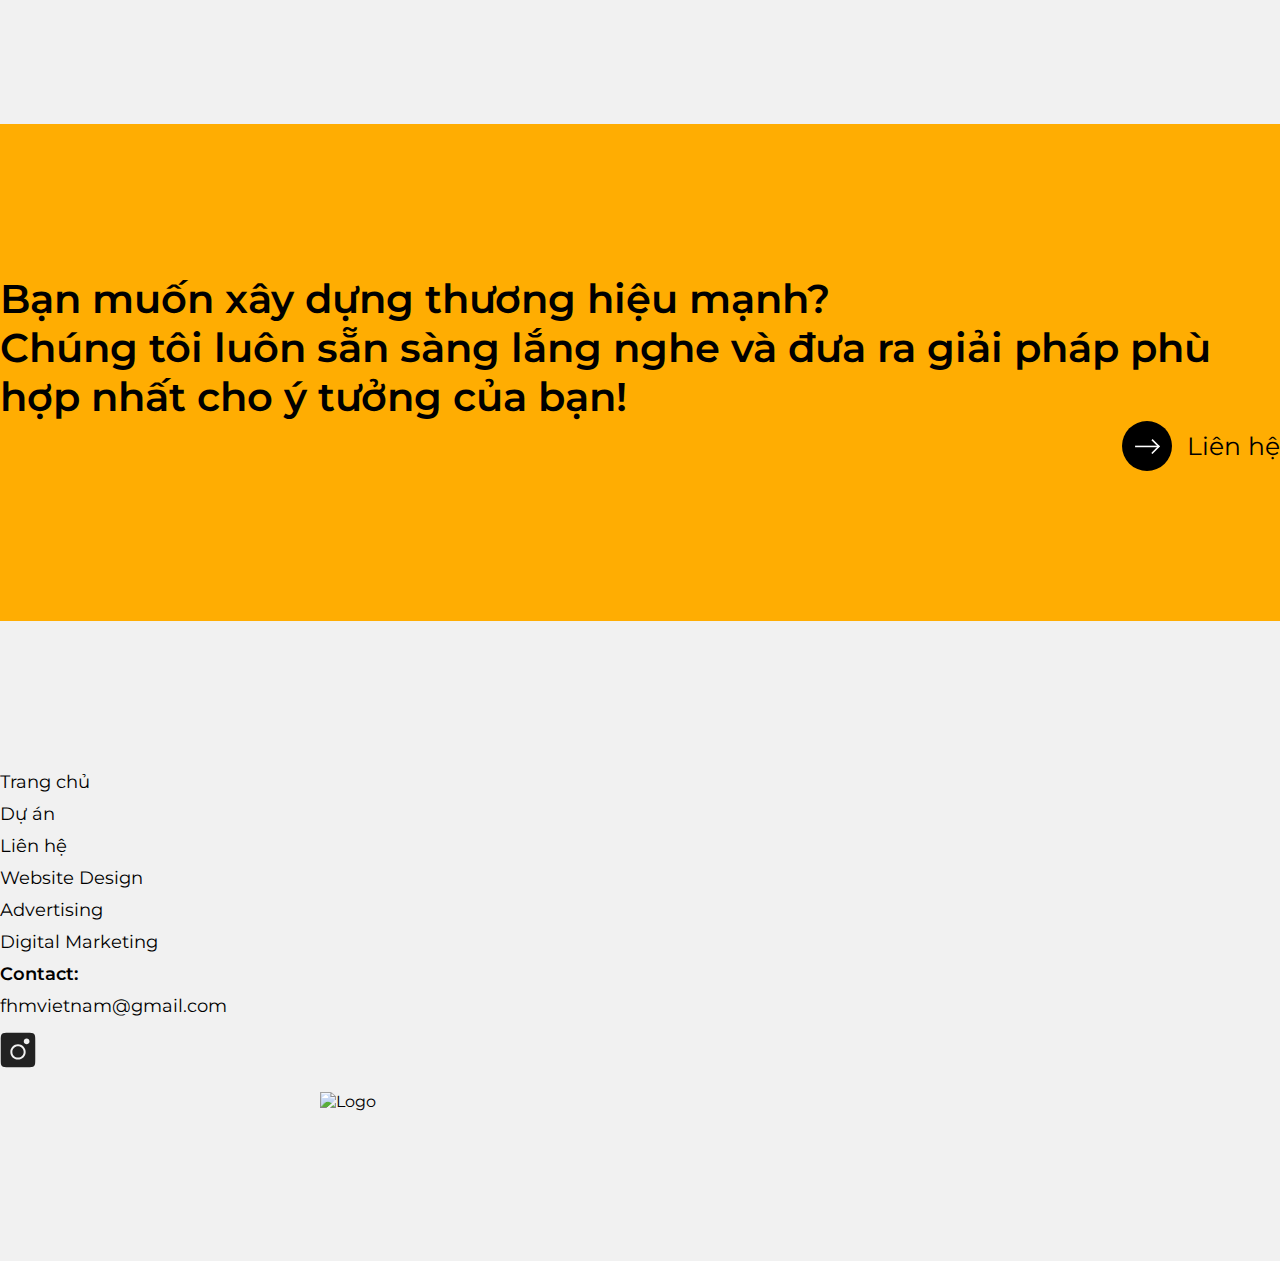
==== commit cdb11e1f: "responsive mobile 100%" ====
--- a/index.html
+++ b/index.html
@@ -268,7 +268,7 @@
           <div class="service-text">
             <h2>
               Dịch vụ <br />
-              FHM Việt Nam cung cấp
+              chúng tôi cung cấp
             </h2>
             <a href="#">
               <div class="button button-dark">
@@ -880,7 +880,7 @@
                     <div class="service-item-badge">
                       <p>Chuẩn Hóa</p>
                       <p>Tối Ưu</p>
-                      <p>Bảo Mật</p>
+                      <p>Chuyên Nghiệp</p>
                     </div>
                     <p>
                       Thực hiện các chiến lược marketing phát triển, cam kết phù
@@ -1002,9 +1002,54 @@
       <!-- START CLIENT -->
       <div id="client">
         <div class="container">
-          <div class="row d-sm-flex flex-column-reverse">
+          <div class="row">
             <div class="col-lg-6 col-md-12 col-sm-12">
               <div class="client-desktop">
+                <div class="client-slide">
+                  <div class="client-slide-list">
+                    <div class="client-slide-item">
+                      <img src="./assets/images/clients/1.png" alt="client" />
+                    </div>
+                    <div class="client-slide-item">
+                      <img src="./assets/images/clients/2.png" alt="client" />
+                    </div>
+                    <div class="client-slide-item">
+                      <img src="./assets/images/clients/3.png" alt="client" />
+                    </div>
+                    <div class="client-slide-item">
+                      <img src="./assets/images/clients/1.png" alt="client" />
+                    </div>
+                    <div class="client-slide-item">
+                      <img src="./assets/images/clients/2.png" alt="client" />
+                    </div>
+                    <div class="client-slide-item">
+                      <img src="./assets/images/clients/3.png" alt="client" />
+                    </div>
+                  </div>
+                  <div class="client-slide-list">
+                    <div class="client-slide-item">
+                      <img src="./assets/images/clients/6.png" alt="client" />
+                    </div>
+                    <div class="client-slide-item">
+                      <img src="./assets/images/clients/5.png" alt="client" />
+                    </div>
+                    <div class="client-slide-item">
+                      <img src="./assets/images/clients/4.png" alt="client" />
+                    </div>
+                    <div class="client-slide-item">
+                      <img src="./assets/images/clients/6.png" alt="client" />
+                    </div>
+                    <div class="client-slide-item">
+                      <img src="./assets/images/clients/5.png" alt="client" />
+                    </div>
+                    <div class="client-slide-item">
+                      <img src="./assets/images/clients/4.png" alt="client" />
+                    </div>
+                  </div>
+                </div>
+              </div>
+
+              <div class="client-mobile">
                 <div class="client-slide">
                   <div class="client-slide-list">
                     <div class="client-slide-item">
--- a/assets/css/main.css
+++ b/assets/css/main.css
@@ -158,12 +158,22 @@
   }
 }
 
-@keyframes clientSlide {
+@keyframes clientSlideVertical {
   0% {
     transform: translate(0);
   }
   100% {
     transform: translateY(-186%);
+  }
+}
+
+@keyframes clientSlideHorizontal {
+  0% {
+    transform: translate(0);
+  }
+
+  100% {
+    transform: translateX(-112.7%);
   }
 }
 
--- a/assets/css/homepage.css
+++ b/assets/css/homepage.css
@@ -348,13 +348,13 @@
   flex-direction: column;
   flex-wrap: nowrap;
   gap: 50px;
-  animation: clientSlide linear 10s infinite;
+  animation: clientSlideVertical linear 10s infinite;
   align-items: center;
   width: 40%;
 }
 
 #client .client-desktop .client-slide-list:last-child {
-  animation: clientSlide linear 10s infinite reverse;
+  animation: clientSlideVertical linear 10s infinite reverse;
 }
 
 #client .client-desktop .client-slide-item {
@@ -366,6 +366,10 @@
 
 #client .client-desktop .client-slide-item img {
   width: 100%;
+}
+
+#client .client-mobile {
+  display: none;
 }
 
 #client .client-text {
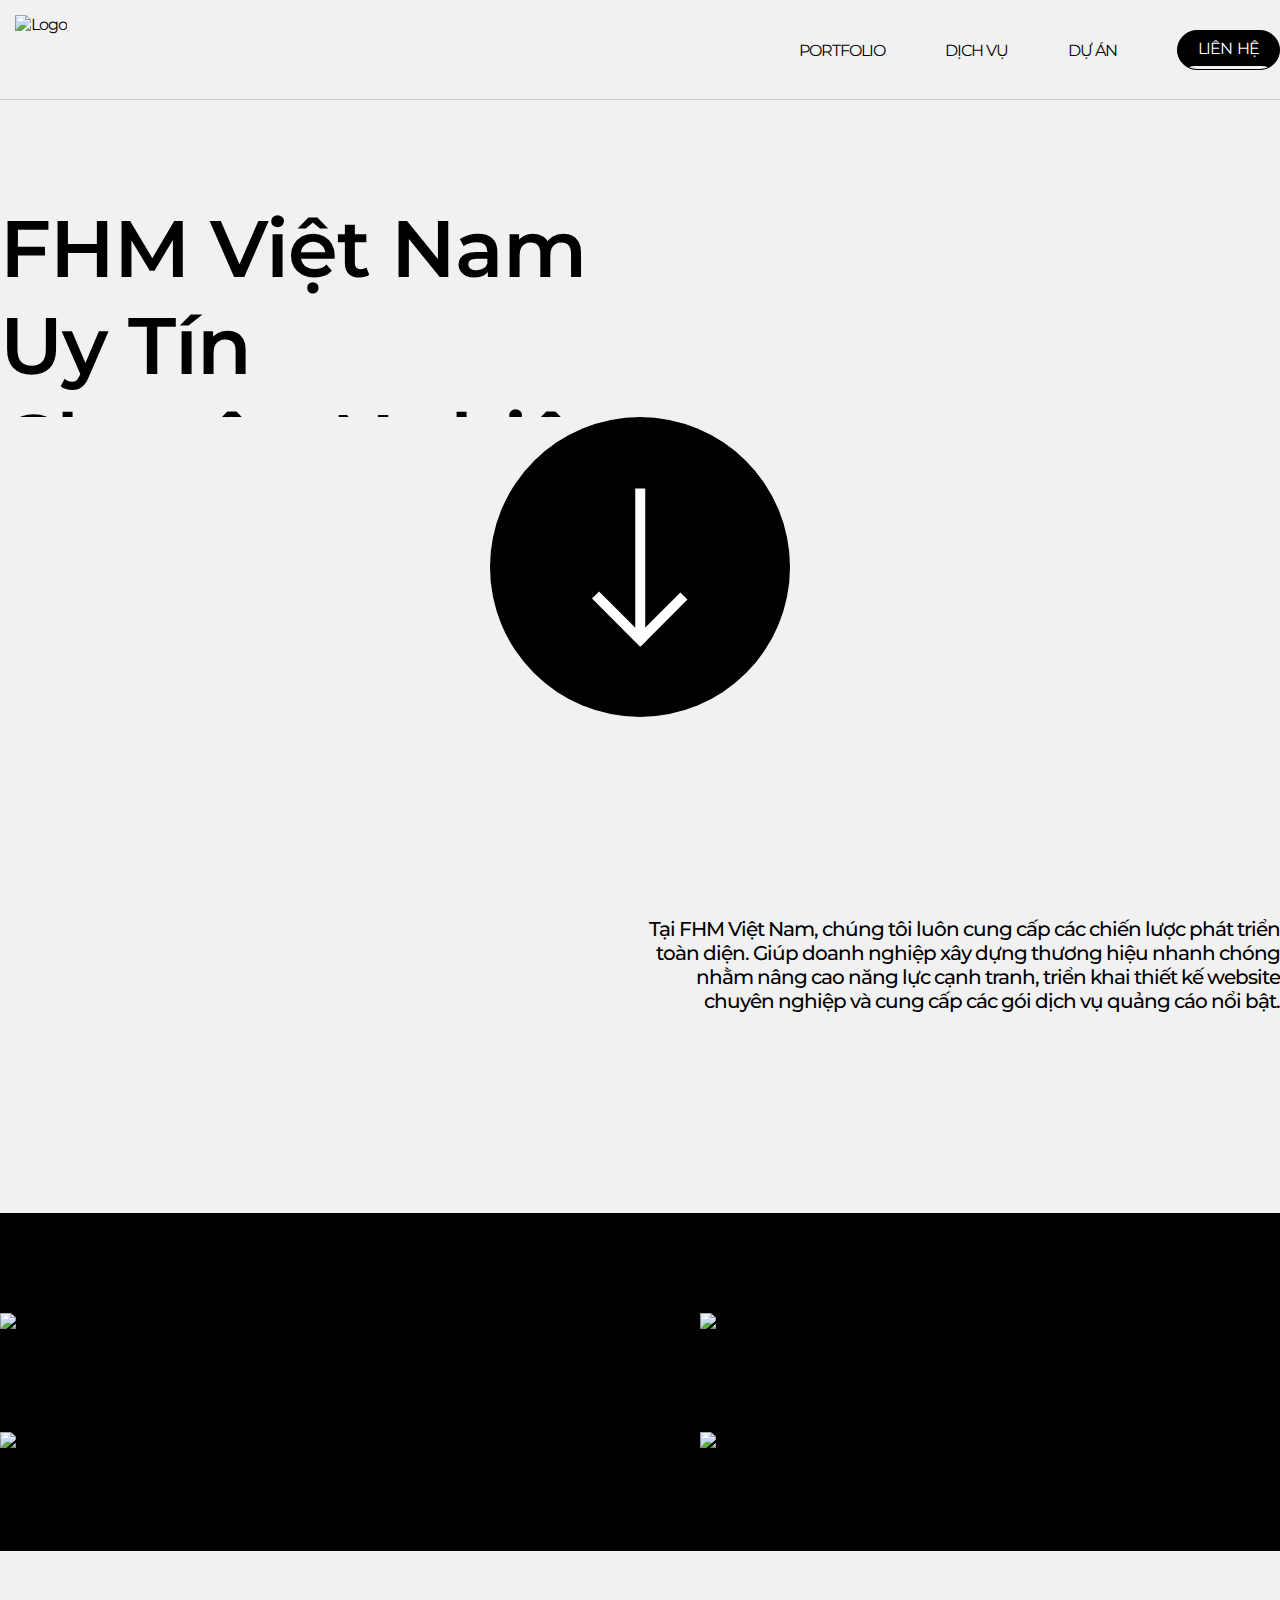
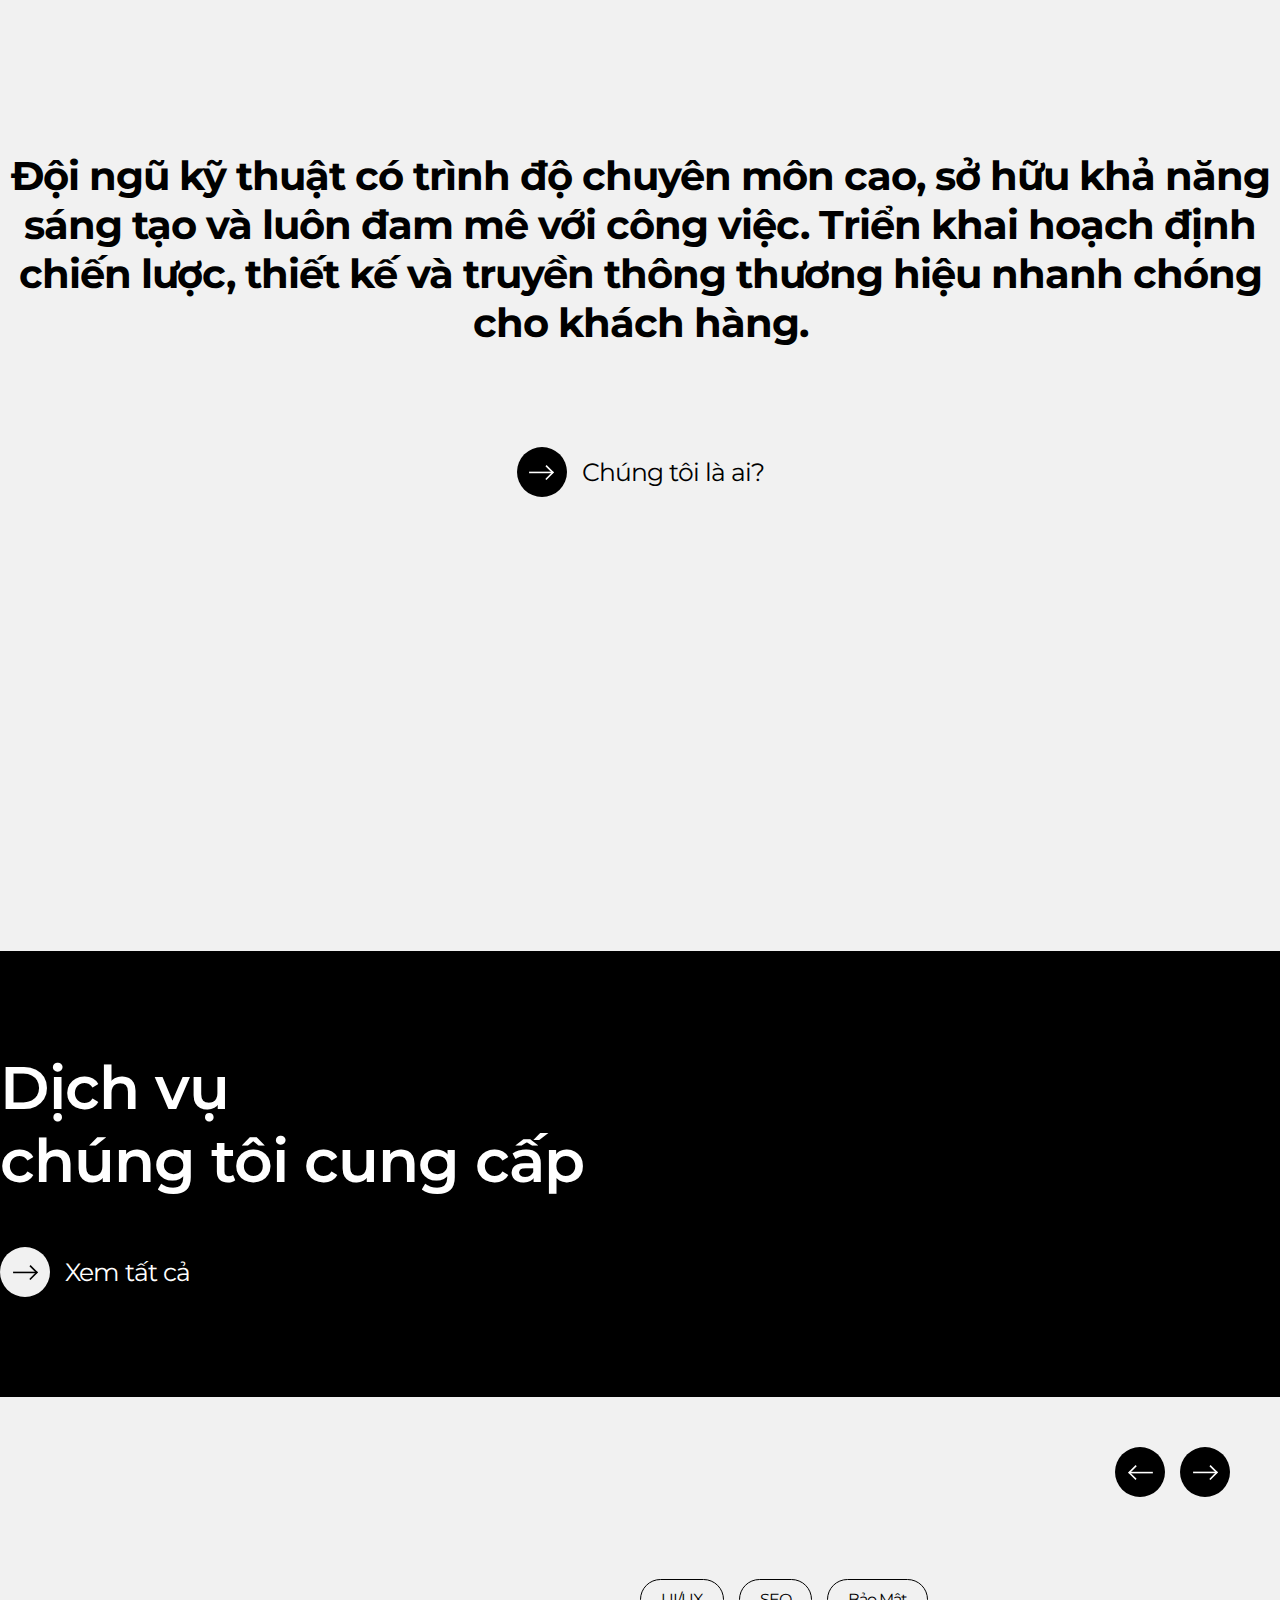
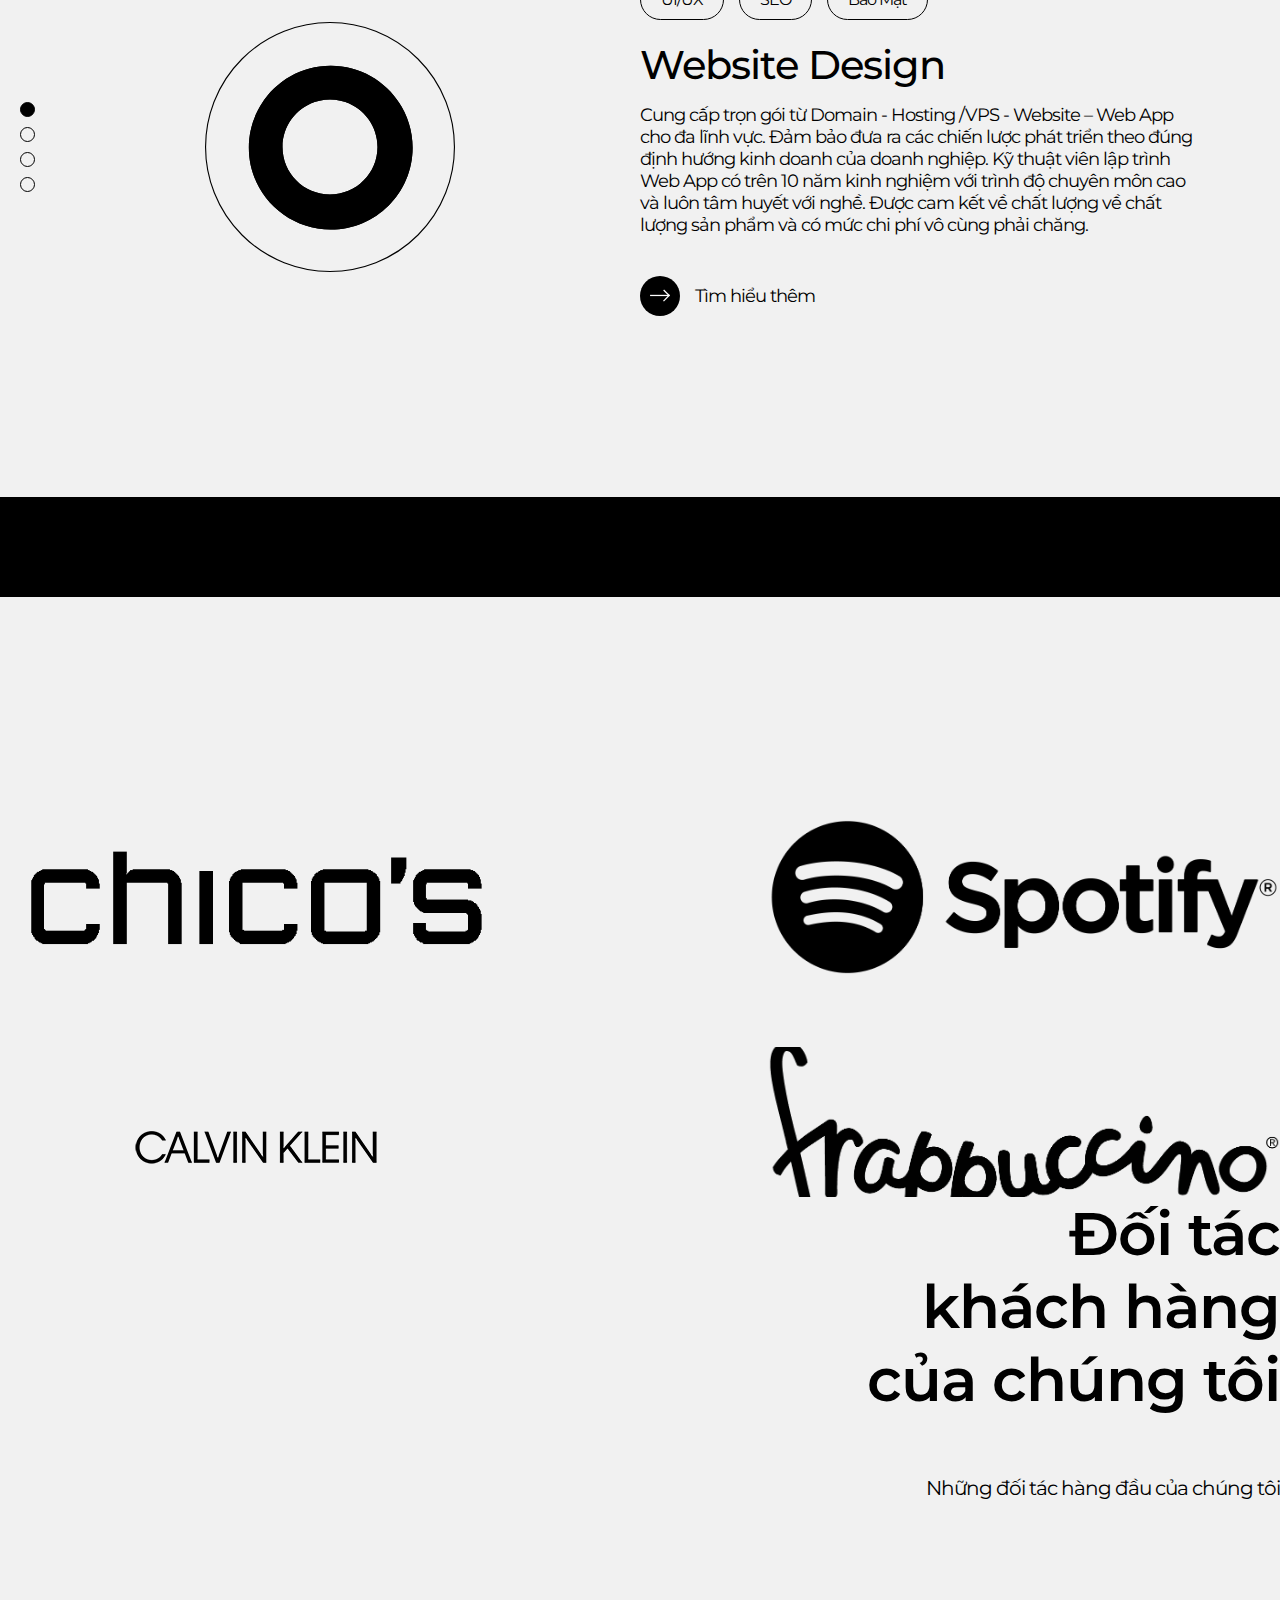
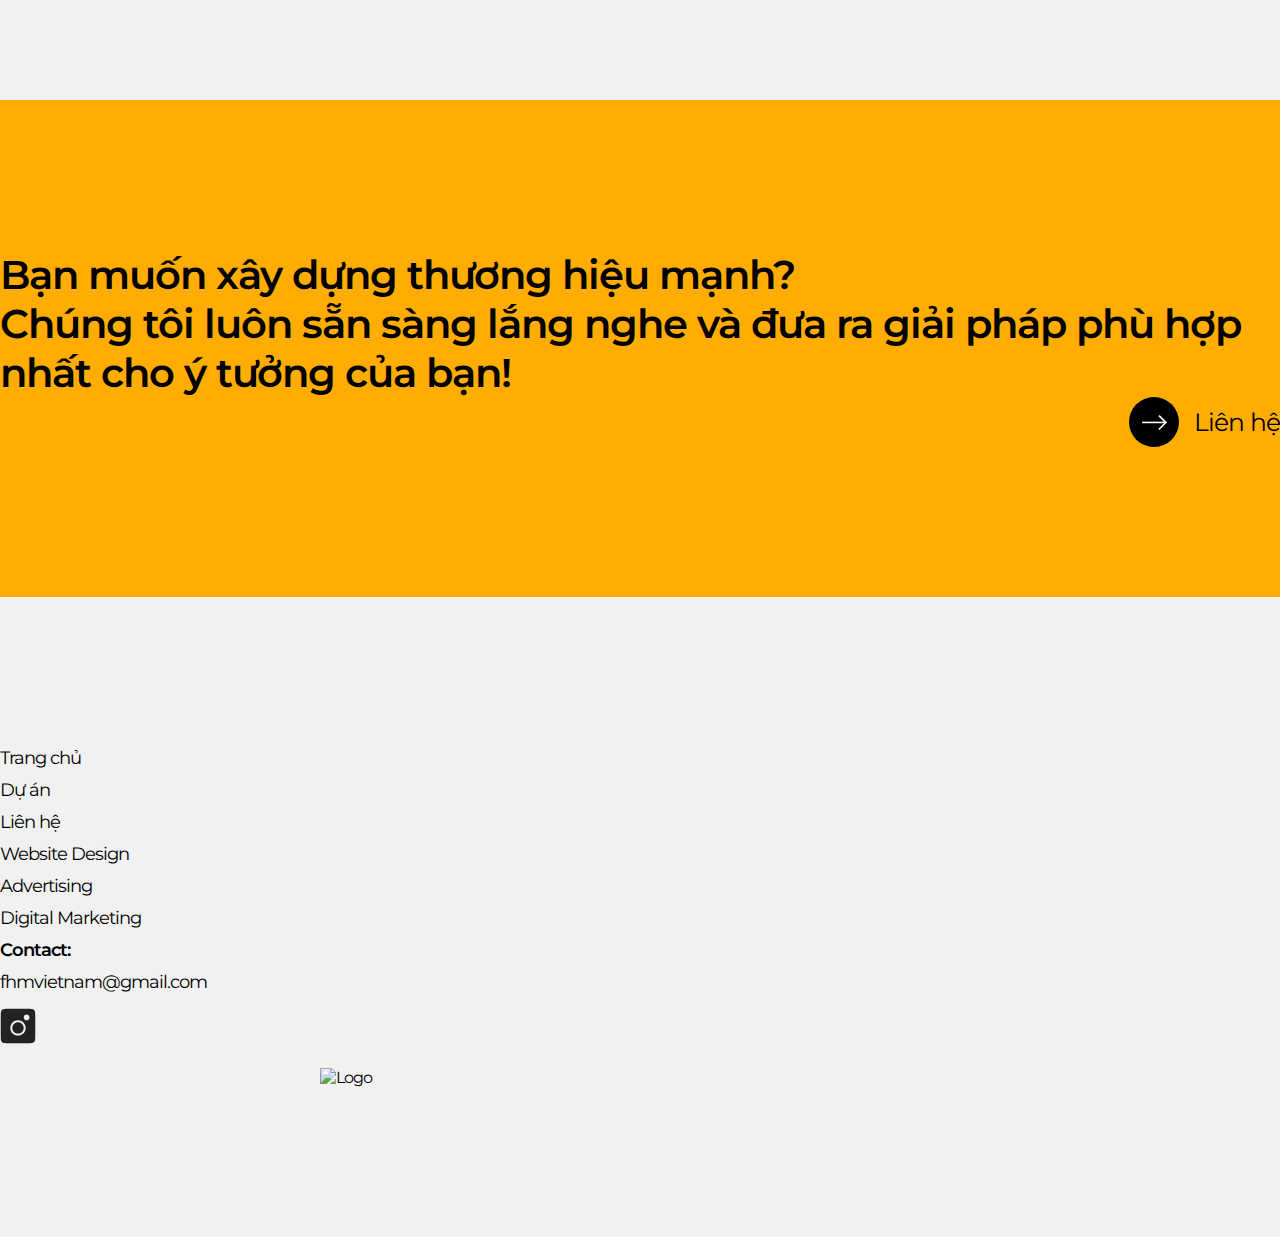
==== commit 2eaf7cfd: "service 100%" ====
--- a/index.html
+++ b/index.html
@@ -1110,6 +1110,7 @@
       <!-- END CLIENT -->
 
       <!-- START CONTACT -->
+
       <div id="contact">
         <div class="container">
           <div class="row">
--- a/assets/css/main.css
+++ b/assets/css/main.css
@@ -17,6 +17,7 @@
 body {
   font-family: "Montserrat", sans-serif;
   background-color: var(--gray);
+  letter-spacing: -1px;
 }
 
 a {
@@ -407,4 +408,13 @@
   width: 50%;
 }
 
+#footer.dark {
+  background-color: #000;
+}
+
+#footer.dark * {
+  color: #fff;
+  fill: #fff;
+}
+
 /* END FOOTER */
--- a/assets/css/responsive.css
+++ b/assets/css/responsive.css
@@ -24,6 +24,28 @@
     height: 60%;
   }
 
+  /* END HEADER */
+
+  /* START FOOTER */
+  #footer {
+    padding: 100px 0 50px;
+  }
+
+  #footer .footer-contact {
+    margin: 20px 0 60px;
+  }
+
+  #footer .footer-link-list li a,
+  #footer .footer-contact ul li a {
+    font-size: 16px;
+  }
+  /* END FOOTER */
+}
+/* END MOBILE */
+
+/* START TABLET */
+@media (max-width: 769px) {
+  /* START HEADER */
   #header .menu-desktop {
     display: none;
   }
@@ -66,8 +88,12 @@
     font-weight: bold;
   }
 
+  #header .menu .button a:last-child {
+    background-color: transparent;
+  }
+
   #header .menu-mobile .button {
-    height: 100px;
+    height: 60px;
     border-radius: 0px;
     background-color: transparent;
     border: none;
@@ -92,7 +118,7 @@
     top: 25px;
     right: 30px;
     transition: all ease 0.2s;
-    transition-delay: 0.75s;
+    transition-delay: 0.9s;
     width: 50px;
     height: 50px;
   }
@@ -117,17 +143,6 @@
   #header .header-container .toggle-button.close .line:last-child {
     transform: rotate(-45deg);
   }
-
   /* END HEADER */
-
-  /* START FOOTER */
-  #footer {
-    padding: 100px 0 50px;
-  }
-
-  #footer .footer-contact {
-    margin: 20px 0 60px;
-  }
-  /* END FOOTER */
 }
-/* END MOBILE */
+/* END TABLET */
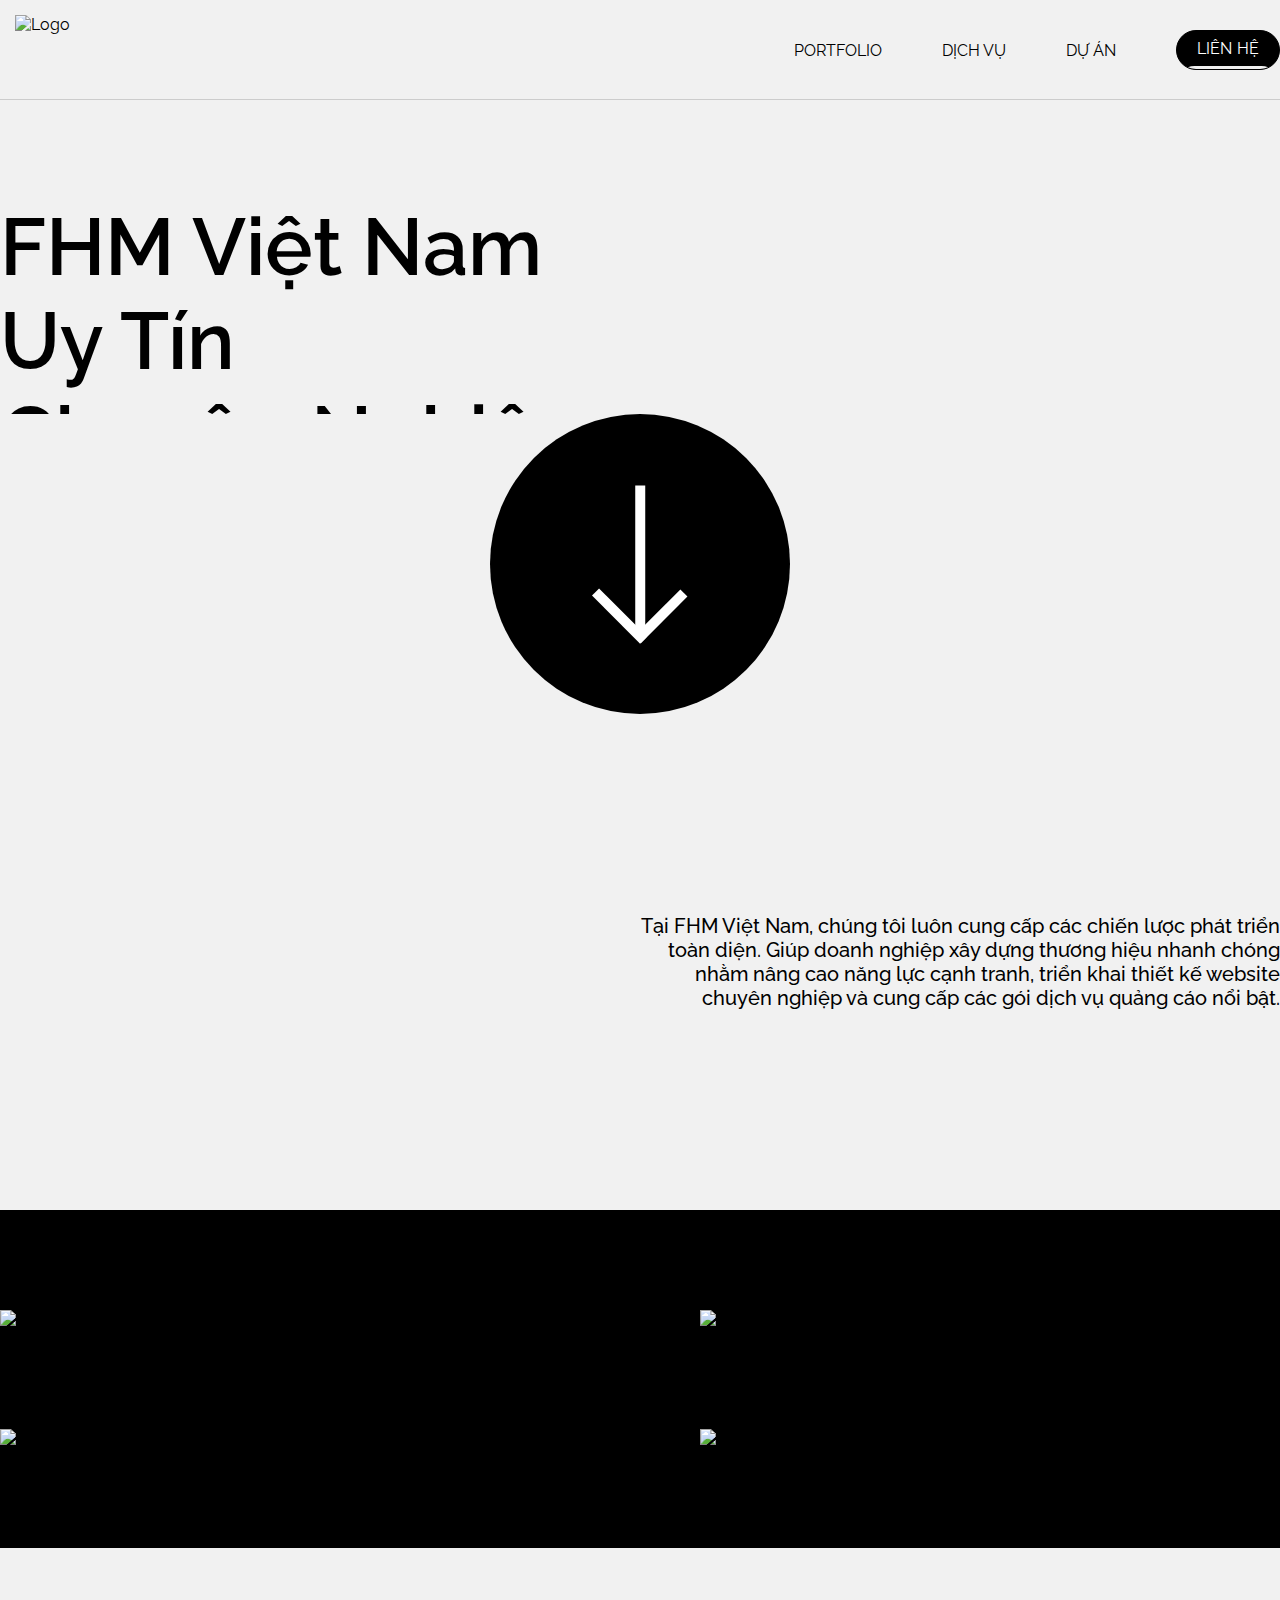
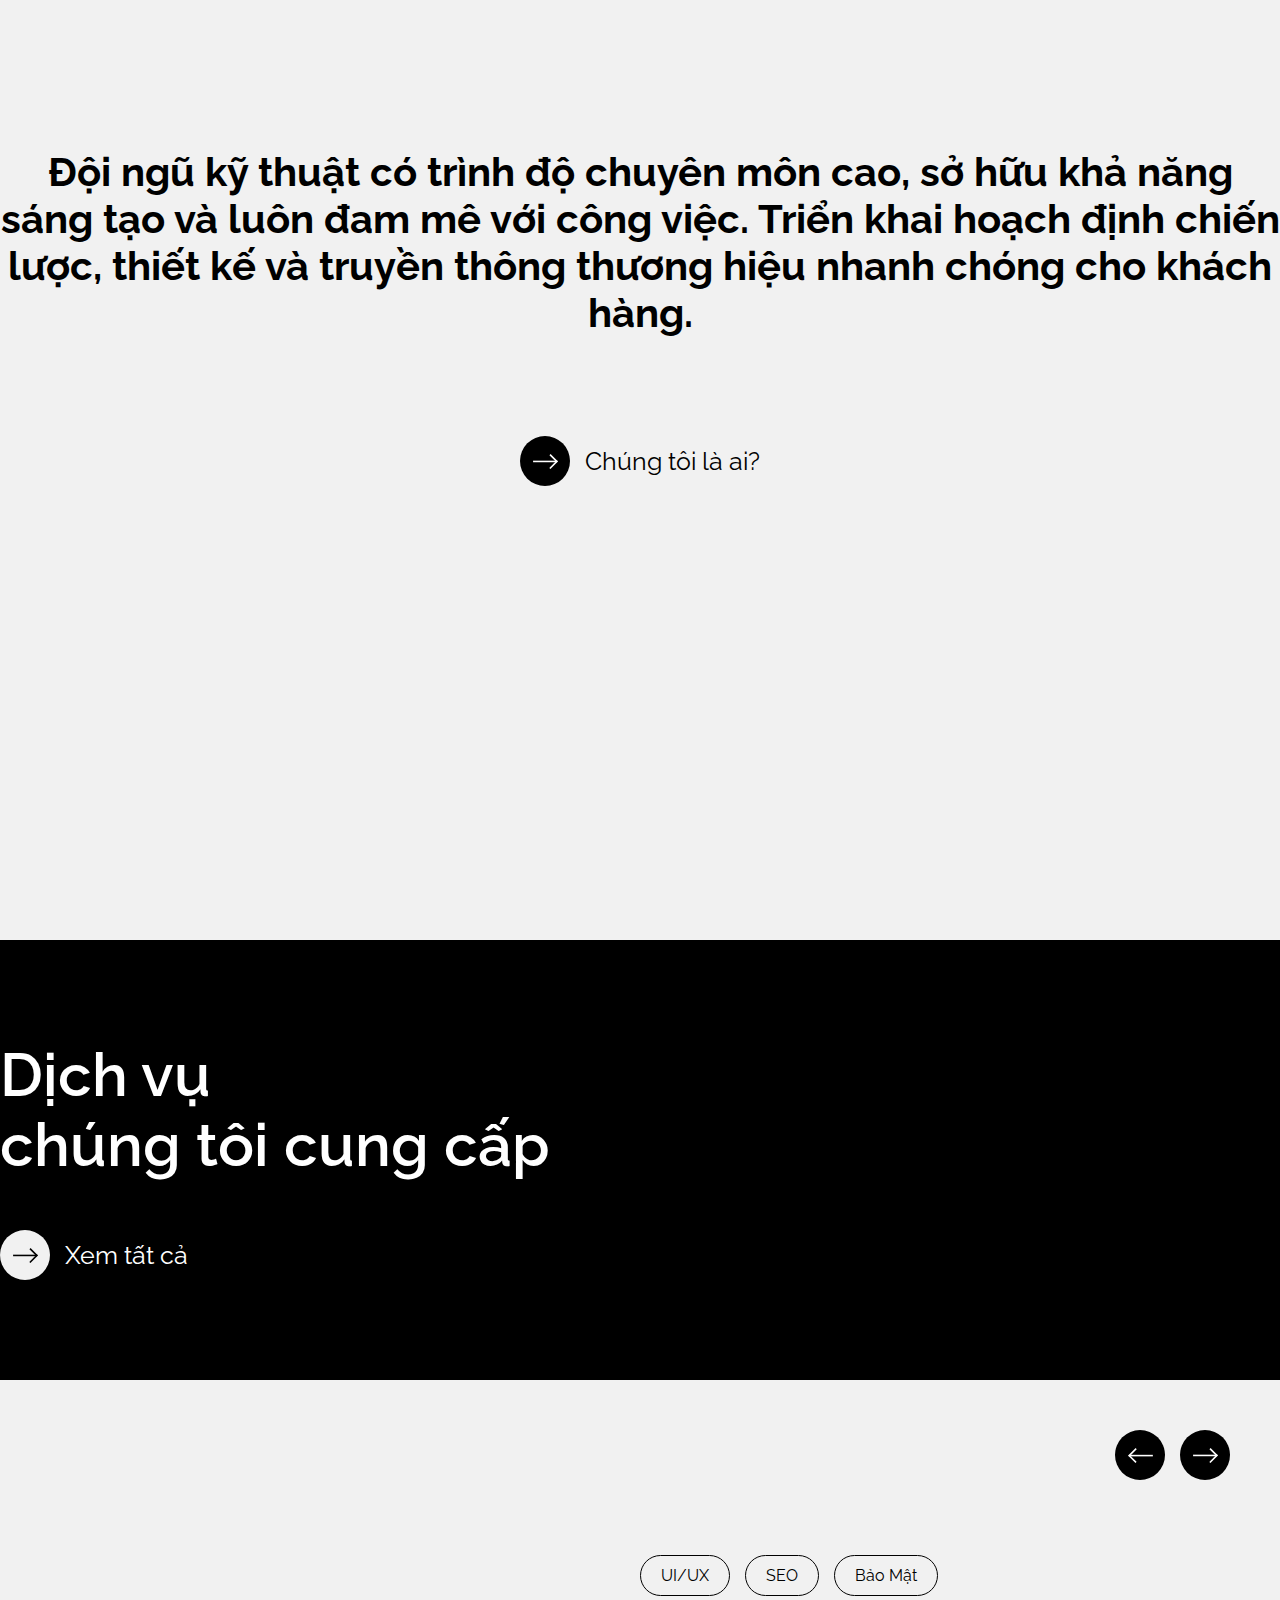
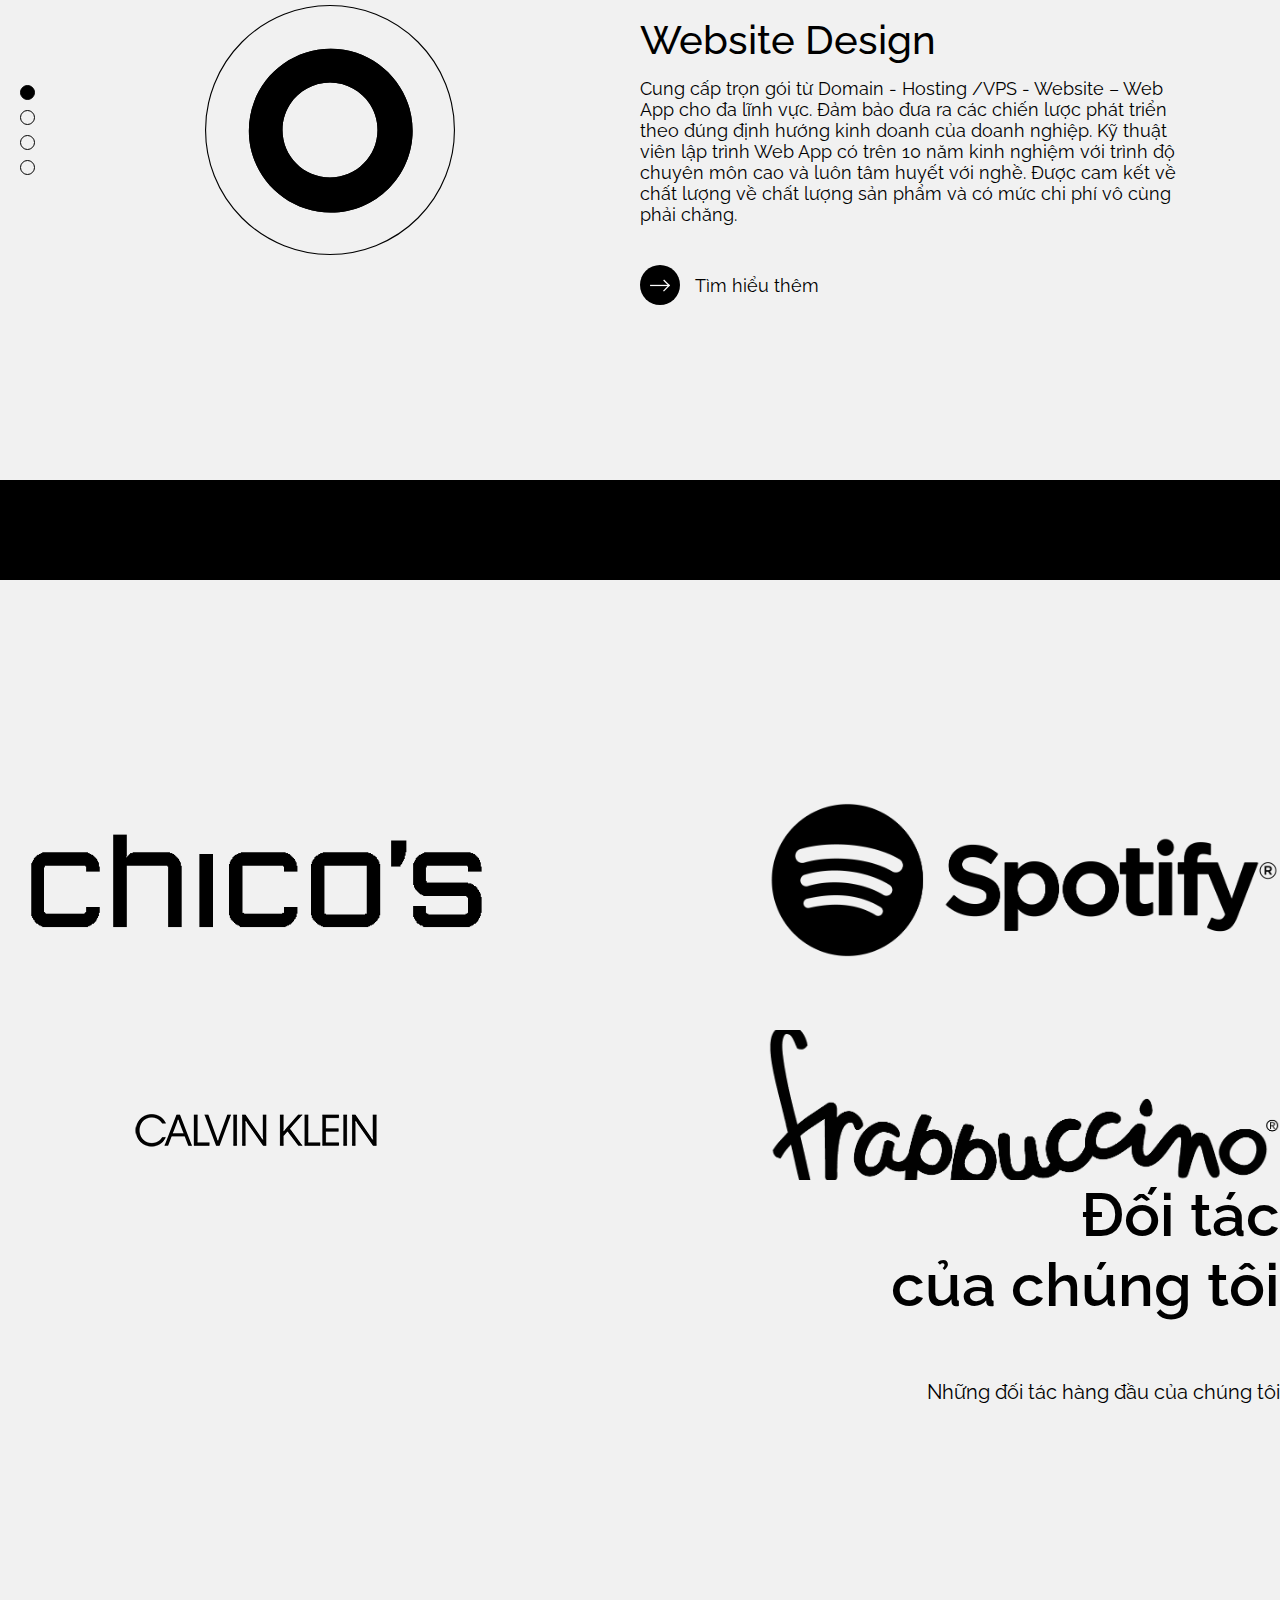
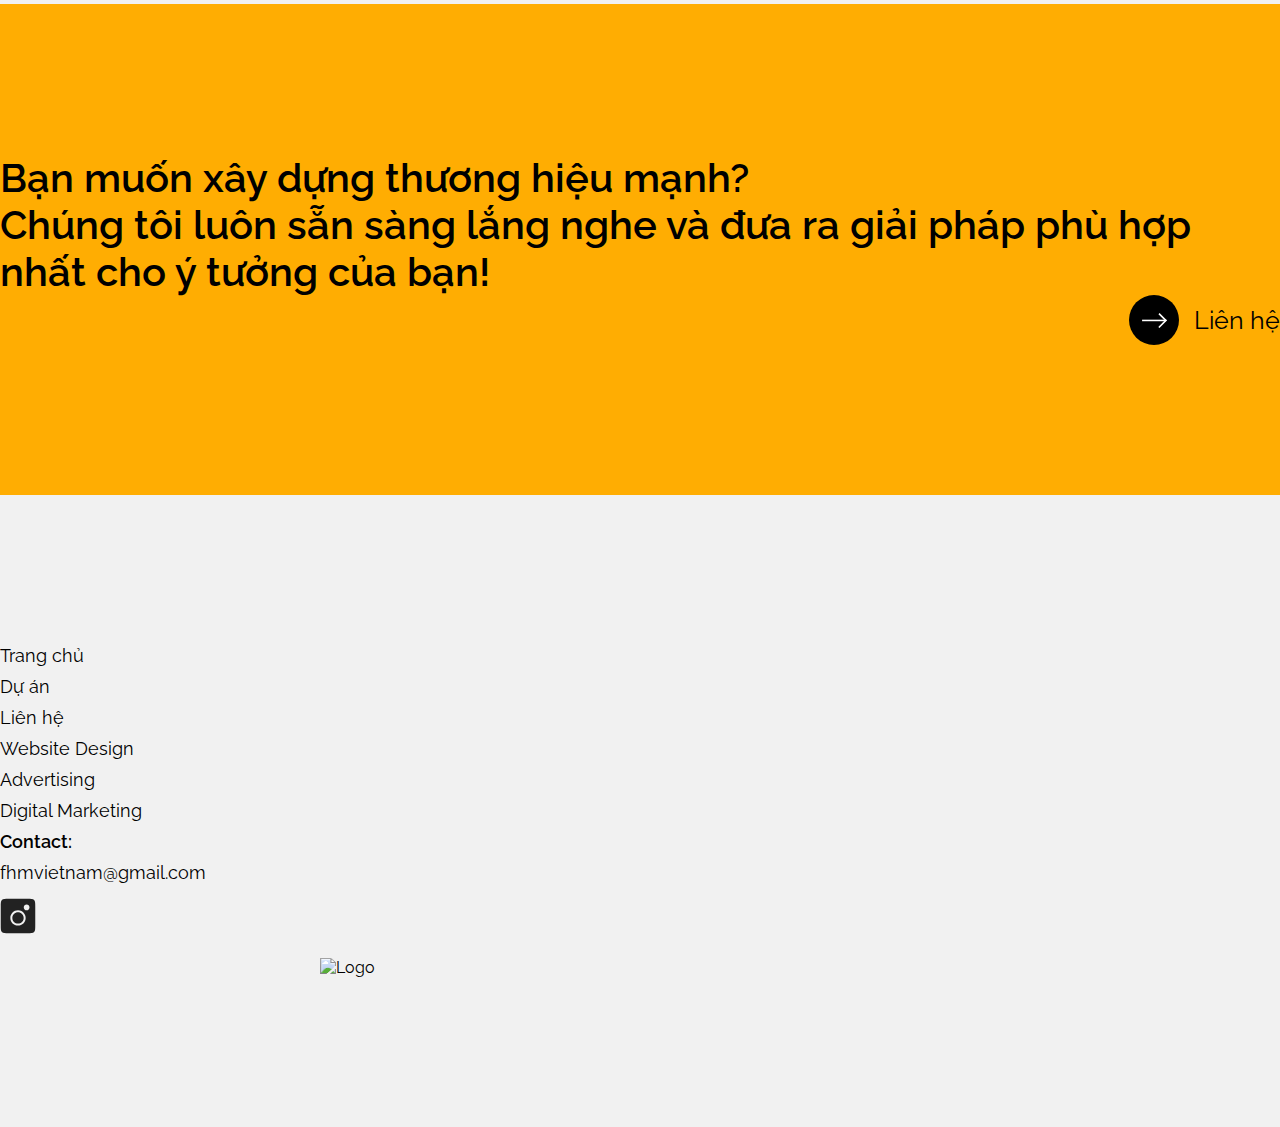
==== commit d6dad9f3: "add contact" ====
--- a/index.html
+++ b/index.html
@@ -16,12 +16,6 @@
       integrity="sha512-SzlrxWUlpfuzQ+pcUCosxcglQRNAq/DZjVsC0lE40xsADsfeQoEypE+enwcOiGjk/bSuGGKHEyjSoQ1zVisanQ=="
       crossorigin="anonymous"
       referrerpolicy="no-referrer"
-    />
-    <link rel="preconnect" href="https://fonts.googleapis.com" />
-    <link rel="preconnect" href="https://fonts.gstatic.com" crossorigin />
-    <link
-      href="https://fonts.googleapis.com/css2?family=Montserrat:ital,wght@0,200;0,400;0,500;0,600;0,700;0,800;0,900;1,400;1,500;1,600;1,700;1,800;1,900&display=swap"
-      rel="stylesheet"
     />
     <link rel="stylesheet" href="./assets/css/main.css" />
     <link rel="stylesheet" href="./assets/css/homepage.css" />
@@ -304,7 +298,7 @@
                     />
                   </svg>
                 </div>
-                <a href="#" class="text">Xem tất cả</a>
+                <a href="service.html" class="text">Xem tất cả</a>
               </div>
             </a>
           </div>
@@ -1098,7 +1092,6 @@
               <div class="client-text">
                 <h2>
                   Đối tác <br />
-                  khách hàng <br />
                   của chúng tôi
                 </h2>
                 <p>Những đối tác hàng đầu của chúng tôi</p>
--- a/assets/css/main.css
+++ b/assets/css/main.css
@@ -1,3 +1,5 @@
+@import url("https://fonts.googleapis.com/css2?family=Lato:ital,wght@0,100;0,300;0,400;0,700;0,900;1,100;1,300;1,400;1,700;1,900&family=Raleway:ital,wght@0,100;0,200;0,300;0,400;0,500;0,600;0,700;0,800;0,900;1,100;1,200;1,300;1,400;1,500;1,600;1,700;1,800;1,900&display=swap");
+
 :root {
   /* dimension */
   --header-height: 100px;
@@ -15,9 +17,8 @@
 }
 
 body {
-  font-family: "Montserrat", sans-serif;
+  font-family: "Raleway", sans-serif;
   background-color: var(--gray);
-  letter-spacing: -1px;
 }
 
 a {
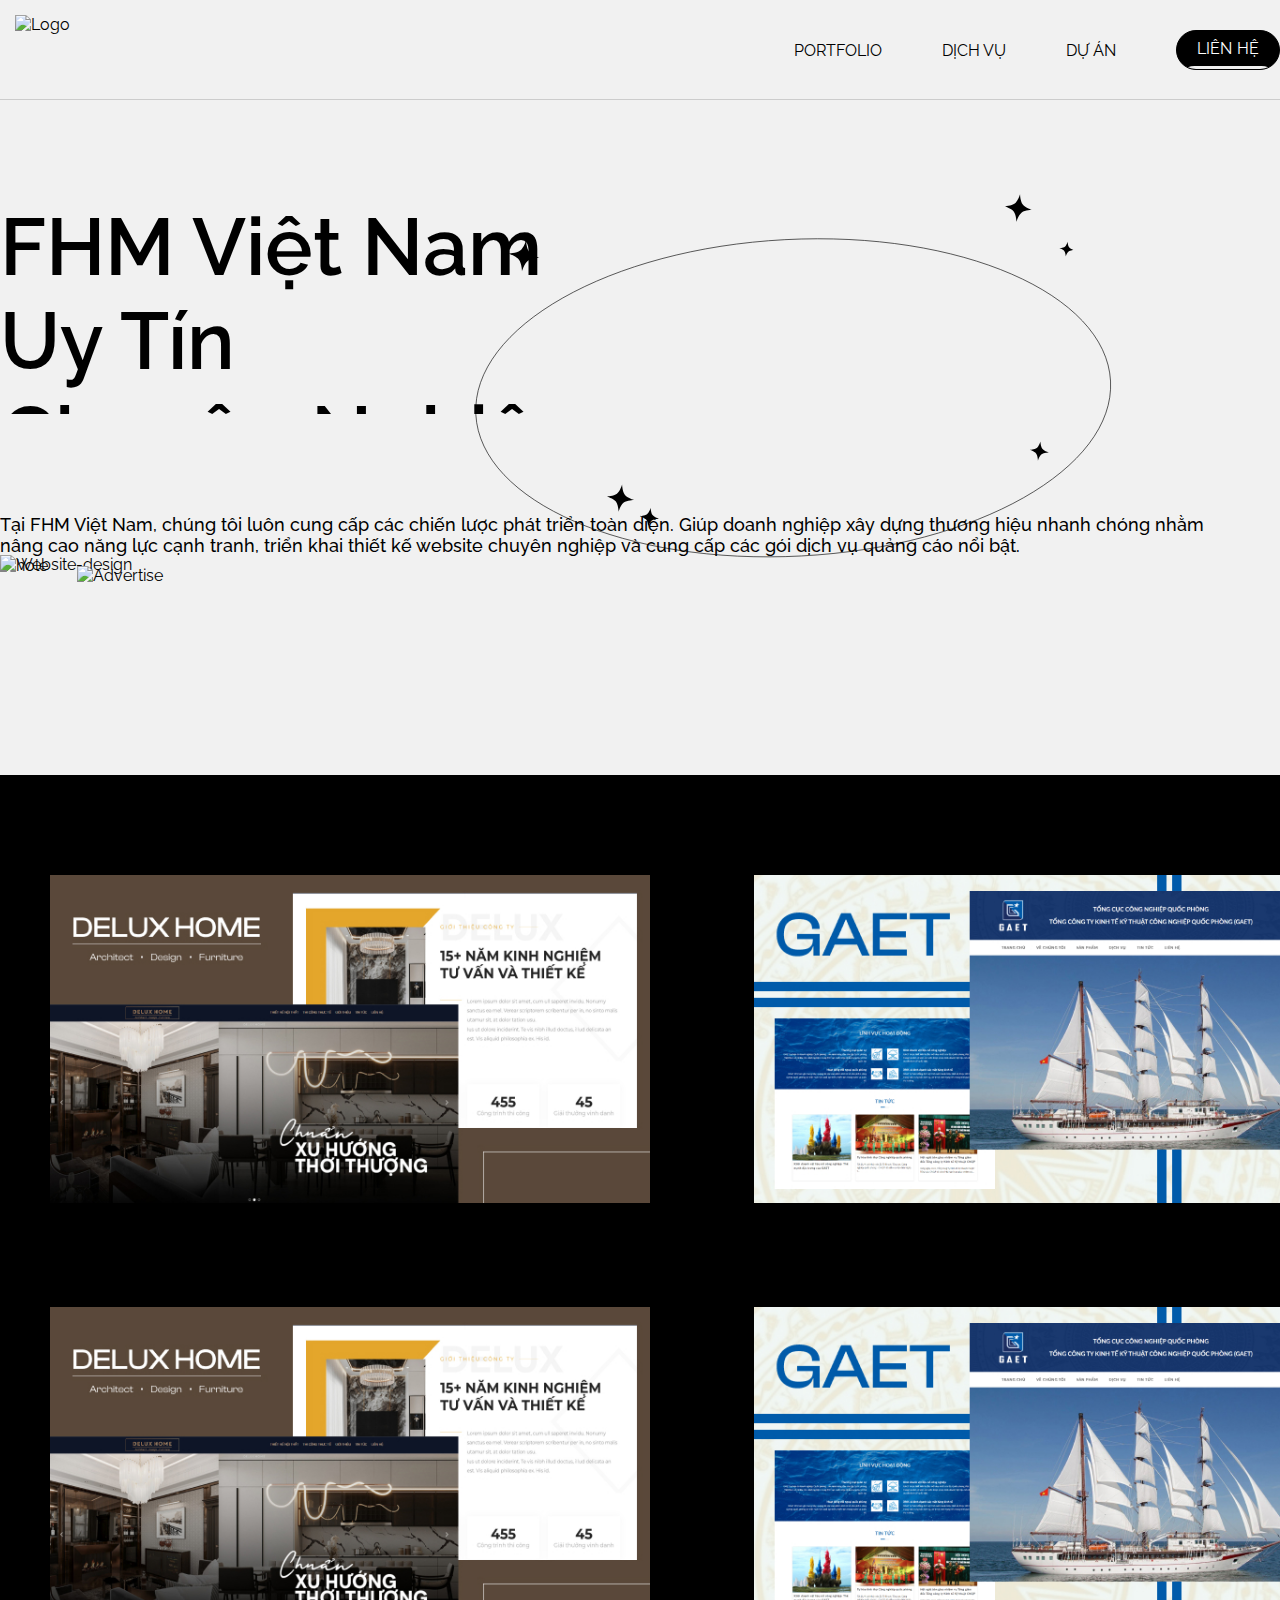
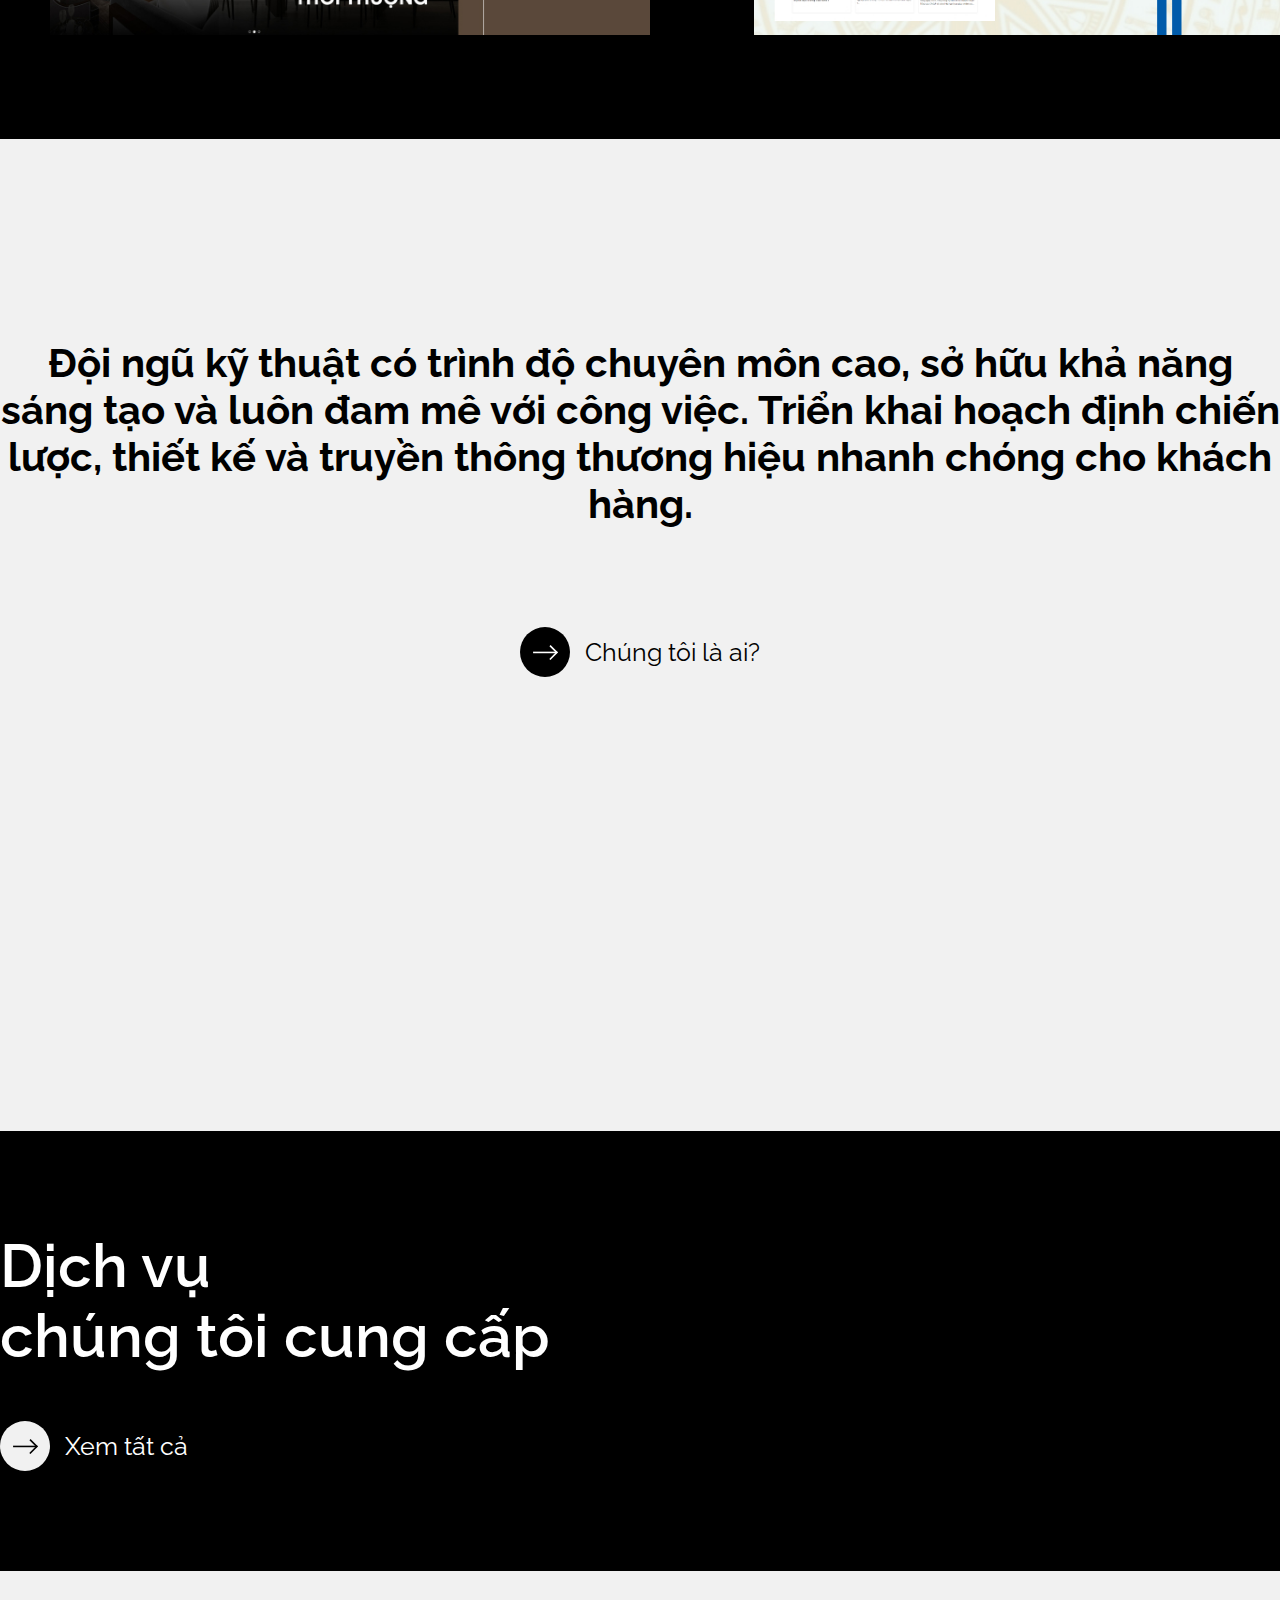
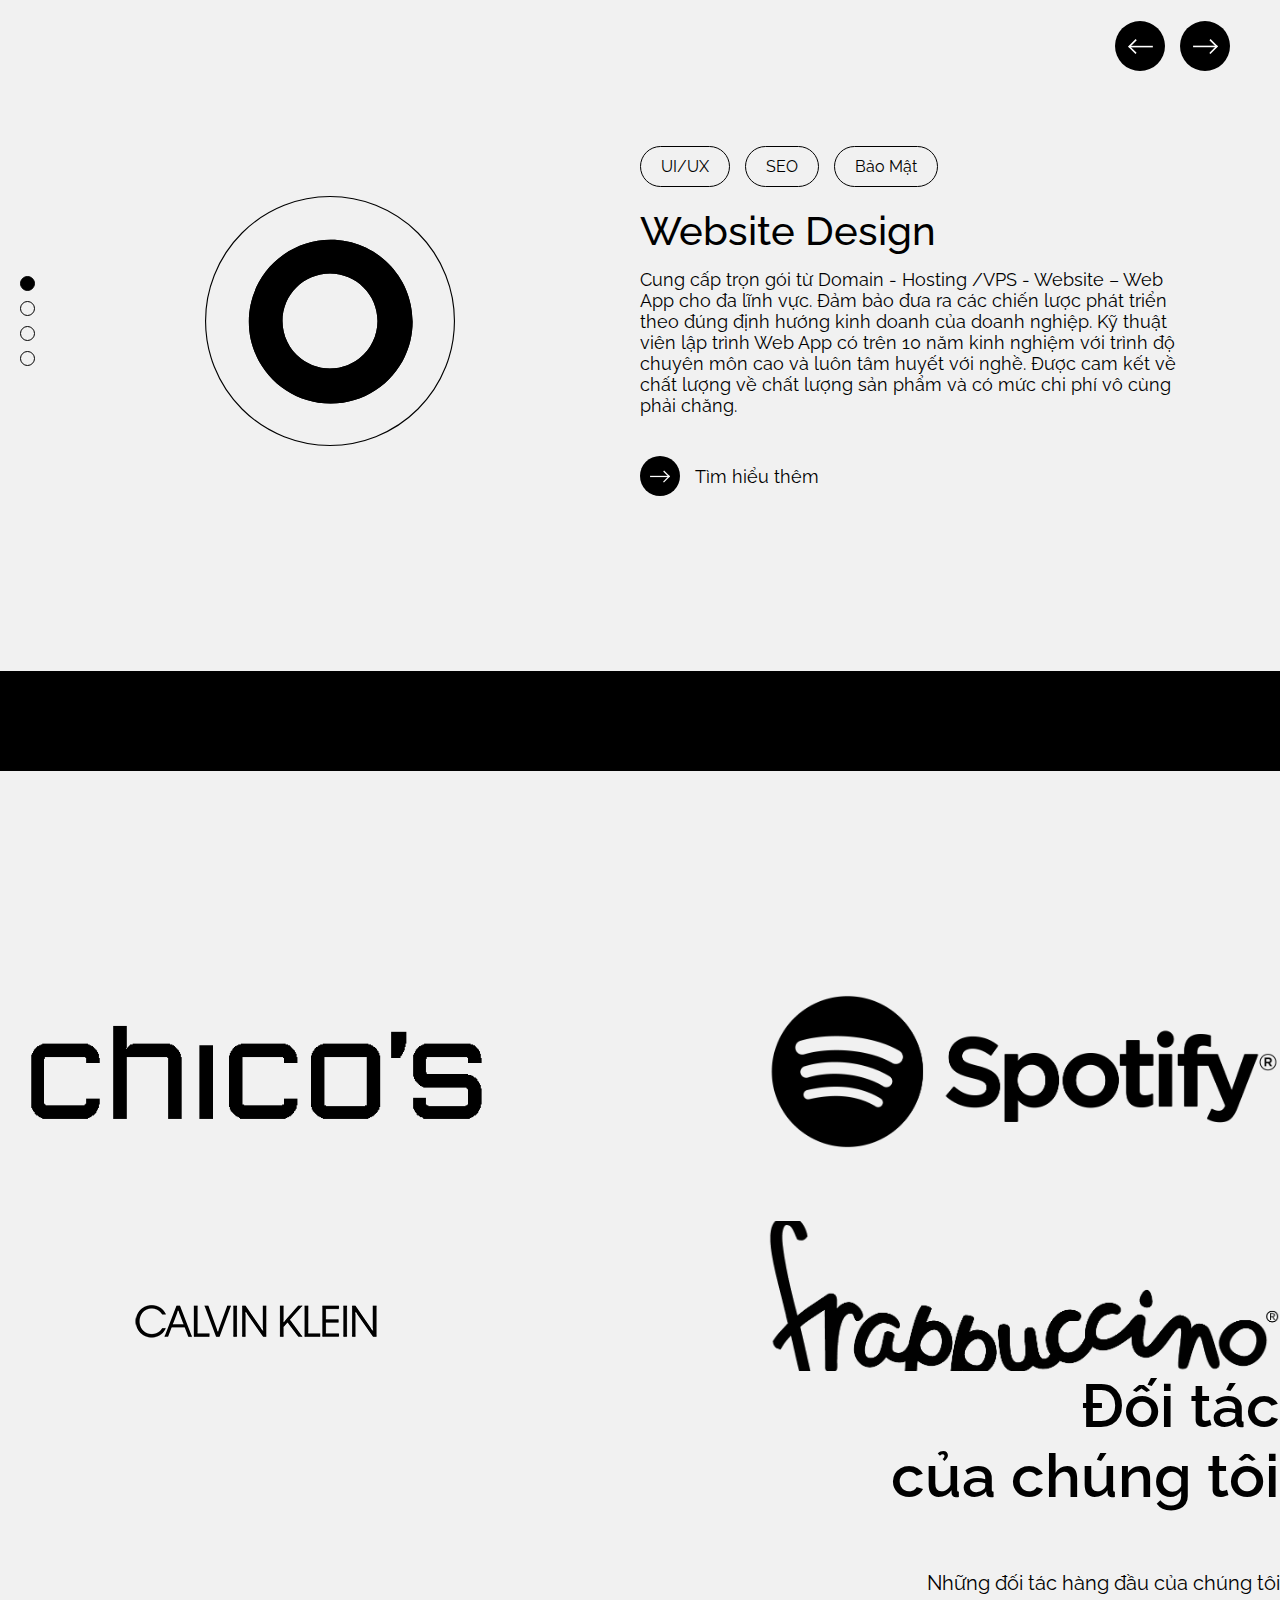
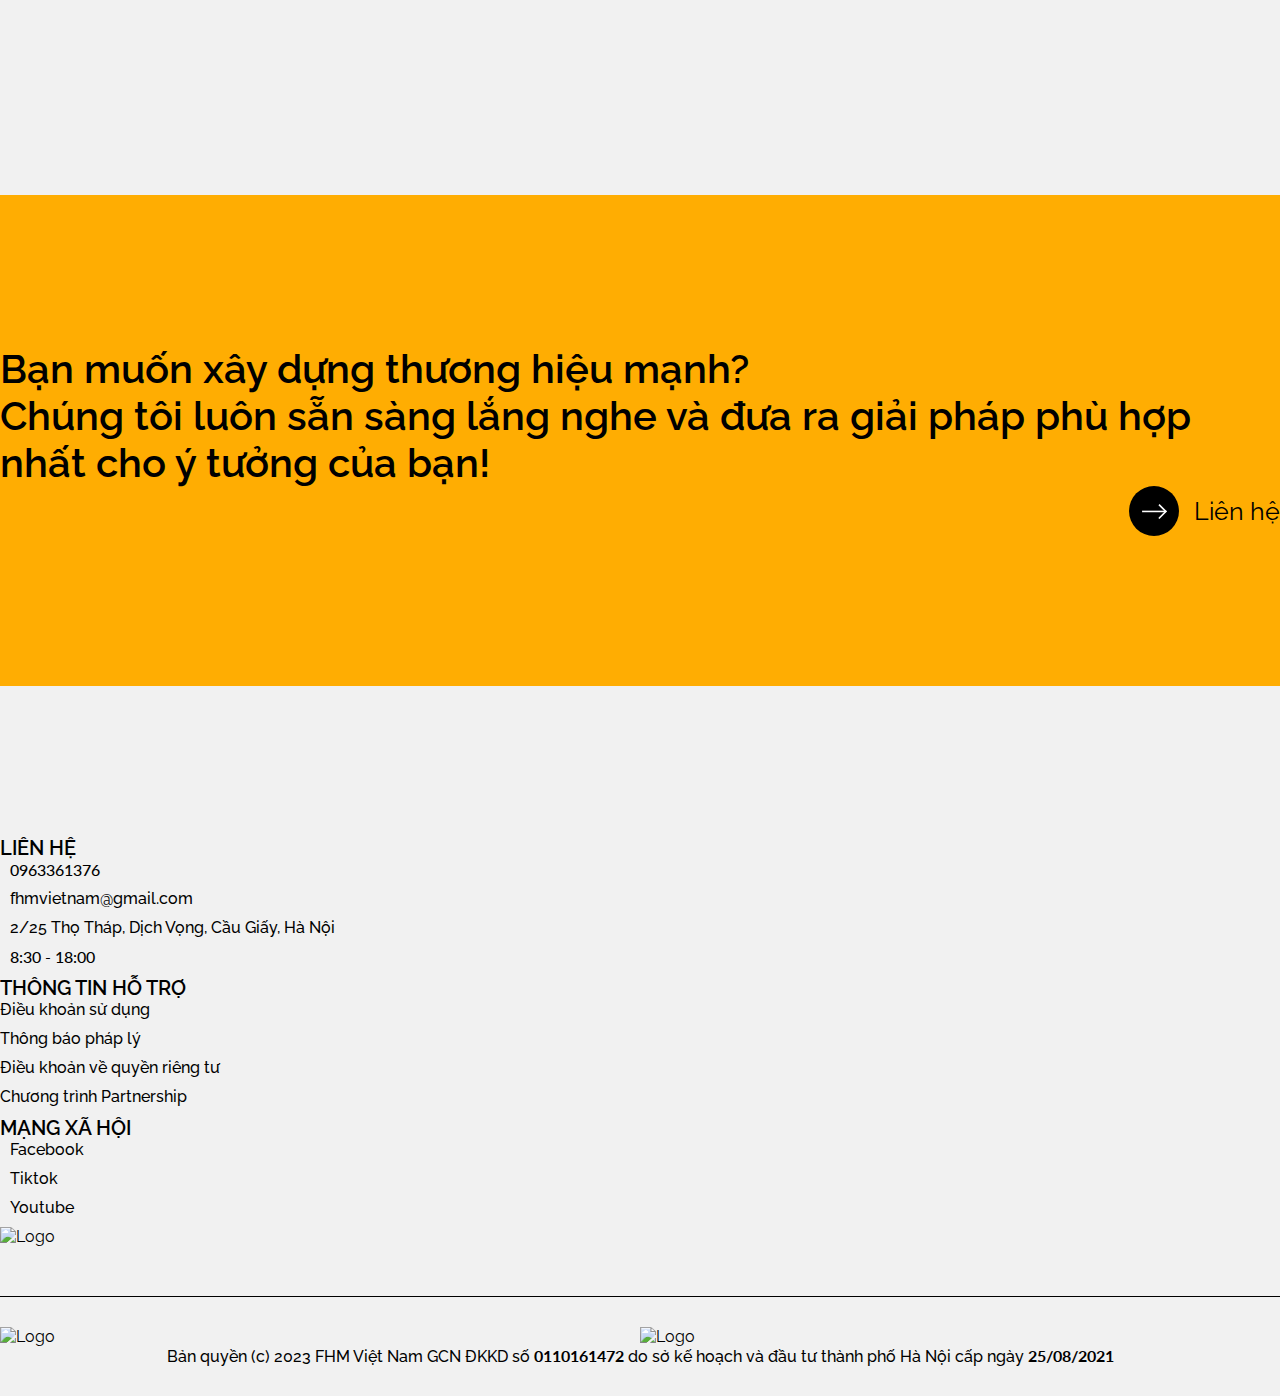
==== commit dd234cdf: "optimize project marquee" ====
--- a/index.html
+++ b/index.html
@@ -19,10 +19,92 @@
     />
     <link rel="stylesheet" href="./assets/css/main.css" />
     <link rel="stylesheet" href="./assets/css/homepage.css" />
+    <link rel="stylesheet" href="./assets/css/homepage-mobile.css" />
     <link rel="stylesheet" href="./assets/css/responsive.css" />
     <title>Trang chủ</title>
   </head>
   <body>
+    <!-- START MODAL -->
+    <div id="modal">
+      <div class="modal-bg">
+        <div class="container">
+          <div class="modal-container">
+            <div class="row h-100">
+              <div class="col-lg-6 col-md-6 col-12">
+                <div class="modal-img">
+                  <img
+                    src="https://images.unsplash.com/photo-1635255224530-c8cdbad2f1e3?ixlib=rb-4.0.3&ixid=M3wxMjA3fDB8MHxwaG90by1wYWdlfHx8fGVufDB8fHx8fA%3D%3D&auto=format&fit=crop&w=687&q=80"
+                    alt="modal-img"
+                  />
+                  <div class="button button-dark">
+                    <a href="#">
+                      <div class="icon">
+                        <svg
+                          width="159"
+                          height="97"
+                          viewBox="0 0 159 97"
+                          fill="none"
+                          xmlns="http://www.w3.org/2000/svg"
+                        >
+                          <path
+                            d="M0.524414 48.1672L152.625 48.1672"
+                            stroke="white"
+                            stroke-width="10"
+                          ></path>
+                          <line
+                            x1="154.466"
+                            y1="50.8179"
+                            x2="108.149"
+                            y2="4.50072"
+                            stroke="white"
+                            stroke-width="10"
+                          ></line>
+                          <line
+                            x1="155.268"
+                            y1="44.7666"
+                            x2="107.178"
+                            y2="92.8562"
+                            stroke="white"
+                            stroke-width="10"
+                            stroke-linejoin="bevel"
+                          ></line>
+                        </svg>
+                      </div>
+                    </a>
+                  </div>
+                </div>
+              </div>
+              <div class="col-lg-6 col-md-6 col-12">
+                <div class="modal-form">
+                  <div class="modal-form-header">
+                    <h2 class="title">
+                      Đăng kí <br />
+                      nhận khuyến mãi
+                    </h2>
+                    <div class="close-button">
+                      <i class="fa-solid fa-xmark"></i>
+                    </div>
+                  </div>
+                  <div class="modal-form-body">
+                    <input type="text" placeholder="Họ và tên (bắt buộc)" />
+                    <input type="email" placeholder="Email (bắt buộc)" />
+                    <input type="number" placeholder="Điện thoại (bắt buộc)" />
+                    <textarea
+                      cols="30"
+                      rows="5"
+                      placeholder="Lời nhắn"
+                      spellcheck="false"
+                    ></textarea>
+                    <a href="#" class="button">Gửi</a>
+                  </div>
+                </div>
+              </div>
+            </div>
+          </div>
+        </div>
+      </div>
+    </div>
+    <!-- END MODAL -->
     <!-- START HEADER -->
     <div id="header">
       <div class="container">
@@ -42,15 +124,15 @@
                   <a href="#">portfolio</a>
                 </li>
                 <li class="menu-item">
-                  <a href="#">dịch vụ</a>
+                  <a href="service.html">dịch vụ</a>
                 </li>
                 <li class="menu-item">
                   <a href="#">dự án</a>
                 </li>
               </ul>
               <div class="button">
-                <a href="#"> <span>liên</span><span>hệ</span> </a>
-                <a href="#"> <span>liên</span><span>hệ</span> </a>
+                <a href="contact.html"> <span>liên</span><span>hệ</span> </a>
+                <a href="contact.html"> <span>liên</span><span>hệ</span> </a>
               </div>
             </div>
           </div>
@@ -69,8 +151,8 @@
                 </li>
               </ul>
               <div class="button">
-                <a href="#"> <span>liên</span><span>hệ</span> </a>
-                <a href="#"> <span>liên</span><span>hệ</span> </a>
+                <a href="contact.html"> <span>liên</span><span>hệ</span> </a>
+                <a href="contact.html"> <span>liên</span><span>hệ</span> </a>
               </div>
             </div>
           </div>
@@ -86,10 +168,10 @@
     <!-- START CONTENT -->
     <div id="content">
       <!-- START BANNER -->
-      <div id="banner">
+      <div id="homepage-banner">
         <div class="container">
           <div class="row">
-            <div class="col-lg-8 col-sm-12">
+            <div class="col-lg-6 col-sm-12">
               <div class="banner-content">
                 <h1 class="title">FHM Việt Nam</h1>
                 <div class="banner-content-slide-container">
@@ -102,51 +184,80 @@
                     <p class="banner-content-slide-text">Uy Tín</p>
                   </div>
                 </div>
-              </div>
-            </div>
-            <div class="col-lg-4 col-sm-12">
-              <div class="banner-icon">
+                <div class="banner-desc">
+                  <p>
+                    Tại FHM Việt Nam, chúng tôi luôn cung cấp các chiến lược
+                    phát triển toàn diện. Giúp doanh nghiệp xây dựng thương hiệu
+                    nhanh chóng nhằm nâng cao năng lực cạnh tranh, triển khai
+                    thiết kế website chuyên nghiệp và cung cấp các gói dịch vụ
+                    quảng cáo nổi bật.
+                  </p>
+                </div>
+              </div>
+            </div>
+            <div class="col-lg-6 col-sm-12">
+              <div class="banner-img">
+                <img
+                  src="./assets/images/banner/hole.png"
+                  alt="hole"
+                  class="hole"
+                />
                 <svg
-                  width="96"
-                  height="159"
-                  viewBox="0 0 96 159"
+                  width="1019"
+                  height="595"
+                  viewBox="0 0 1019 595"
                   fill="none"
                   xmlns="http://www.w3.org/2000/svg"
+                  class="star-ring"
                 >
-                  <path
-                    d="M48.2388 0.404335L48.2388 152.505"
-                    stroke="white"
-                    stroke-width="10"
-                  />
-                  <line
-                    x1="45.5881"
-                    y1="154.346"
-                    x2="91.9052"
-                    y2="108.029"
-                    stroke="white"
-                    stroke-width="10"
-                  />
-                  <line
-                    x1="51.6394"
-                    y1="155.148"
-                    x2="3.54974"
-                    y2="107.058"
-                    stroke="white"
-                    stroke-width="10"
-                    stroke-linejoin="bevel"
-                  />
+                  <g id="Group 186">
+                    <path
+                      id="ring"
+                      d="M1004.54 295.071C1008.14 363.085 956.127 427.72 868.81 477.2C781.522 526.664 659.096 560.892 522.224 568.132C385.352 575.371 259.999 554.249 167.98 514.269C75.9305 474.276 17.3873 415.489 13.7898 347.474C10.1923 279.46 62.2074 214.825 149.525 165.345C236.812 115.881 359.238 81.6526 496.11 74.4131C632.982 67.1736 758.336 88.2961 850.354 128.276C942.404 168.269 1000.95 227.056 1004.54 295.071Z"
+                      stroke="black"
+                    />
+                    <path
+                      id="star-1"
+                      d="M92.2584 75.2039C92.2584 75.2039 92.5629 87.5409 97.0248 93.3548C101.487 99.1688 113.325 102.654 113.325 102.654C113.325 102.654 100.988 102.959 95.174 107.421C89.3601 111.882 85.8746 123.721 85.8746 123.721C85.8746 123.721 85.5701 111.384 81.1083 105.57C76.6464 99.7559 64.8081 96.2704 64.8081 96.2704C64.8081 96.2704 77.1451 95.9659 82.9591 91.5041C88.773 87.0422 92.2584 75.2039 92.2584 75.2039Z"
+                      fill="black"
+                    />
+                    <path
+                      id="star-2"
+                      d="M937.647 77.5317C937.647 77.5317 937.792 83.4171 939.92 86.1906C942.049 88.9641 947.696 90.6268 947.696 90.6268C947.696 90.6268 941.811 90.7721 939.037 92.9006C936.264 95.0291 934.601 100.677 934.601 100.677C934.601 100.677 934.456 94.7912 932.327 92.0177C930.199 89.2442 924.552 87.5814 924.552 87.5814C924.552 87.5814 930.437 87.4362 933.21 85.3077C935.984 83.1792 937.647 77.5317 937.647 77.5317Z"
+                      fill="black"
+                    />
+                    <path
+                      id="star-3"
+                      d="M863.332 3.3205C863.332 3.3205 863.603 14.2956 867.573 19.4677C871.542 24.6398 882.073 27.7405 882.073 27.7405C882.073 27.7405 871.098 28.0113 865.926 31.9806C860.754 35.9499 857.653 46.4814 857.653 46.4814C857.653 46.4814 857.382 35.5063 853.413 30.3342C849.444 25.1621 838.912 22.0614 838.912 22.0614C838.912 22.0614 849.888 21.7905 855.06 17.8213C860.232 13.852 863.332 3.3205 863.332 3.3205Z"
+                      fill="black"
+                    />
+                    <path
+                      id="star-4"
+                      d="M895.161 389.559C895.161 389.559 895.348 397.151 898.094 400.729C900.84 404.307 908.125 406.452 908.125 406.452C908.125 406.452 900.533 406.639 896.955 409.385C893.377 412.13 891.232 419.416 891.232 419.416C891.232 419.416 891.045 411.824 888.299 408.246C885.553 404.668 878.268 402.523 878.268 402.523C878.268 402.523 885.86 402.336 889.438 399.59C893.016 396.844 895.161 389.559 895.161 389.559Z"
+                      fill="black"
+                    />
+                    <path
+                      id="star-6"
+                      d="M286.735 493.009C286.735 493.009 286.922 500.601 289.668 504.179C292.414 507.756 299.699 509.901 299.699 509.901C299.699 509.901 292.107 510.089 288.529 512.834C284.951 515.58 282.806 522.865 282.806 522.865C282.806 522.865 282.619 515.273 279.873 511.695C277.128 508.118 269.842 505.973 269.842 505.973C269.842 505.973 277.434 505.785 281.012 503.04C284.59 500.294 286.735 493.009 286.735 493.009Z"
+                      fill="black"
+                    />
+                    <path
+                      id="star-5"
+                      d="M242.146 456.768C242.146 456.768 242.412 467.524 246.302 472.592C250.192 477.661 260.512 480.699 260.512 480.699C260.512 480.699 249.757 480.965 244.688 484.855C239.62 488.744 236.581 499.065 236.581 499.065C236.581 499.065 236.316 488.31 232.426 483.241C228.536 478.173 218.215 475.134 218.215 475.134C218.215 475.134 228.971 474.869 234.039 470.979C239.108 467.089 242.146 456.768 242.146 456.768Z"
+                      fill="black"
+                    />
+                  </g>
                 </svg>
-              </div>
-            </div>
-            <div class="col-lg-12">
-              <div class="banner-desc">
-                <p>
-                  Tại FHM Việt Nam, chúng tôi luôn cung cấp các chiến lược phát
-                  triển toàn diện. Giúp doanh nghiệp xây dựng thương hiệu nhanh
-                  chóng nhằm nâng cao năng lực cạnh tranh, triển khai thiết kế
-                  website chuyên nghiệp và cung cấp các gói dịch vụ quảng cáo
-                  nổi bật.
-                </p>
+                <img
+                  src="./assets/images/banner/advertising.png"
+                  alt="Advertise"
+                  class="advertise active"
+                />
+                <img
+                  src="./assets/images/banner/UIUX.png"
+                  alt="Website-design"
+                  class="website-design"
+                />
               </div>
             </div>
           </div>
@@ -168,6 +279,19 @@
               <img src="./assets/images/project/3.png" alt="project" />
             </div>
             <div class="project-slide-img">
+              <img src="./assets/images/project/4.png" alt="project" />
+            </div>
+            <div class="project-slide-img">
+              <img src="./assets/images/project/5.png" alt="project" />
+            </div>
+            <div class="project-slide-img">
+              <img src="./assets/images/project/6.png" alt="project" />
+            </div>
+          </div>
+        </div>
+        <div class="project-slide">
+          <div class="project-slide-item">
+            <div class="project-slide-img">
               <img src="./assets/images/project/1.png" alt="project" />
             </div>
             <div class="project-slide-img">
@@ -175,17 +299,6 @@
             </div>
             <div class="project-slide-img">
               <img src="./assets/images/project/3.png" alt="project" />
-            </div>
-          </div>
-          <div class="project-slide-item">
-            <div class="project-slide-img">
-              <img src="./assets/images/project/4.png" alt="project" />
-            </div>
-            <div class="project-slide-img">
-              <img src="./assets/images/project/5.png" alt="project" />
-            </div>
-            <div class="project-slide-img">
-              <img src="./assets/images/project/6.png" alt="project" />
             </div>
             <div class="project-slide-img">
               <img src="./assets/images/project/4.png" alt="project" />
@@ -1152,7 +1265,7 @@
                         />
                       </svg>
                     </div>
-                    <a href="#" class="text">Liên hệ</a>
+                    <a href="contact.html" class="text">Liên hệ</a>
                   </div>
                 </a>
               </div>
@@ -1168,56 +1281,84 @@
     <div id="footer">
       <div class="container">
         <div class="row">
-          <div class="col-lg-2 col-6">
+          <div class="col-lg-4 col-6 col-12">
             <ul class="footer-link-list">
-              <li><a href="#">Trang chủ</a></li>
-              <li><a href="#">Dự án</a></li>
-              <li><a href="#">Liên hệ</a></li>
+              <p class="title">Liên hệ</p>
+              <li>
+                <i class="fa-solid fa-phone"></i>
+                <a href="tel:0963361376" class="number">0963361376</a>
+              </li>
+              <li>
+                <i class="fa-solid fa-envelope"></i>
+                <a href="mailto:fhmvietnam@gmail.com">fhmvietnam@gmail.com</a>
+              </li>
+              <li>
+                <i class="fa-solid fa-map-pin"></i>
+                <a href="#">2/25 Thọ Tháp, Dịch Vọng, Cầu Giấy, Hà Nội</a>
+              </li>
+              <li>
+                <i class="fa-solid fa-clock"></i>
+                <a href="#" class="number">8:30 - 18:00</a>
+              </li>
             </ul>
           </div>
-          <div class="col-lg-2 col-6">
+          <div class="col-lg-3 col-6 col-12">
             <ul class="footer-link-list">
-              <li><a href="#">Website Design</a></li>
-              <li><a href="#">Advertising</a></li>
-              <li><a href="#">Digital Marketing</a></li>
+              <p class="title">Thông tin hỗ trợ</p>
+              <li><a href="#">Điều khoản sử dụng</a></li>
+              <li><a href="#">Thông báo pháp lý</a></li>
+              <li><a href="#">Điều khoản về quyền riêng tư</a></li>
+              <li><a href="#">Chương trình Partnership</a></li>
             </ul>
           </div>
-          <div class="col-lg-4 col-sm-12">
-            <div class="footer-contact">
-              <p class="title">Contact:</p>
-              <ul>
-                <li><a href="#">fhmvietnam@gmail.com</a></li>
-              </ul>
-              <div class="footer-social-list">
-                <div class="footer-social-item">
-                  <a href="#">
-                    <div class="footer-social-item-img">
-                      <svg
-                        width="36"
-                        height="36"
-                        viewBox="0 0 36 36"
-                        fill="none"
-                        xmlns="http://www.w3.org/2000/svg"
-                      >
-                        <path
-                          fill-rule="evenodd"
-                          clip-rule="evenodd"
-                          d="M0.75 8.75C0.75 4.97876 0.75 3.09315 1.92157 1.92157C3.09315 0.75 4.97876 0.75 8.75 0.75H27.25C31.0212 0.75 32.9069 0.75 34.0784 1.92157C35.25 3.09315 35.25 4.97876 35.25 8.75V27.25C35.25 31.0212 35.25 32.9069 34.0784 34.0784C32.9069 35.25 31.0212 35.25 27.25 35.25H8.75C4.97876 35.25 3.09315 35.25 1.92157 34.0784C0.75 32.9069 0.75 31.0212 0.75 27.25V8.75ZM29.5 9.375C29.5 10.9628 28.2128 12.25 26.625 12.25C25.0372 12.25 23.75 10.9628 23.75 9.375C23.75 7.78718 25.0372 6.5 26.625 6.5C28.2128 6.5 29.5 7.78718 29.5 9.375ZM23.6667 19.9167C23.6667 23.0463 21.1296 25.5833 18 25.5833C14.8704 25.5833 12.3333 23.0463 12.3333 19.9167C12.3333 16.7871 14.8704 14.25 18 14.25C21.1296 14.25 23.6667 16.7871 23.6667 19.9167ZM25.6667 19.9167C25.6667 24.1508 22.2342 27.5833 18 27.5833C13.7658 27.5833 10.3333 24.1508 10.3333 19.9167C10.3333 15.6825 13.7658 12.25 18 12.25C22.2342 12.25 25.6667 15.6825 25.6667 19.9167Z"
-                          fill="#222222"
-                        />
-                      </svg>
-                    </div>
-                  </a>
-                </div>
-              </div>
-            </div>
-          </div>
-          <div class="col-lg-4 col-sm-12">
+          <div class="col-lg-3 col-sm-12">
+            <ul class="footer-link-list">
+              <p class="title">Mạng xã hội</p>
+              <li>
+                <i class="fa-brands fa-facebook"></i><a href="#">Facebook</a>
+              </li>
+              <li><i class="fa-brands fa-tiktok"></i><a href="#">Tiktok</a></li>
+              <li>
+                <i class="fa-brands fa-youtube"></i><a href="#">Youtube</a>
+              </li>
+            </ul>
+          </div>
+          <div class="col-lg-2 col-sm-12">
             <div class="footer-logo">
               <img
-                src="https://fhmvietnam.vn/data/cms-image/logo/logo_new_dark.png"
+                src="https://fhmvietnam.com.vn/data/cms-image/logo/logo_new_dark.png"
                 alt="Logo"
               />
+            </div>
+          </div>
+        </div>
+        <div class="footer-dkkd">
+          <div class="row">
+            <div class="col-lg-4 col-12">
+              <div class="footer-certificate">
+                <div class="footer-certificate-img">
+                  <img
+                    src="https://inkdtex.com/Image/Picture/New/logo-dang-ky-bo-cong-thuong.png"
+                    alt="Logo"
+                  />
+                </div>
+                <div class="footer-certificate-img">
+                  <img
+                    src="https://hiokijp.vn/wp-content/uploads/2022/07/DMCA-logo-upload.png"
+                    alt="Logo"
+                  />
+                </div>
+              </div>
+            </div>
+            <div class="col-lg-5 offset-lg-3 col-12">
+              <div class="footer-dkkd-text">
+                <p>
+                  Bản quyền (c) 2023 FHM Việt Nam GCN ĐKKD số
+                  <strong class="number">0110161472</strong>
+                  do sở kế hoạch và đầu tư thành phố Hà Nội cấp ngày
+                  <strong class="number">25/08/2021</strong>
+                </p>
+              </div>
             </div>
           </div>
         </div>
@@ -1240,5 +1381,6 @@
     <script src="./assets/js/service.js"></script>
     <script src="./assets/js/service-mobile.js"></script>
     <script src="./assets/js/menu.js"></script>
+    <script src="./assets/js/marquee.js"></script>
   </body>
 </html>
--- a/assets/css/main.css
+++ b/assets/css/main.css
@@ -8,6 +8,7 @@
   --yellow: #ffad02;
   --red: #c82843;
   --gray: #f1f1f1;
+  --dark-gray: #6d6d6d;
 }
 
 * {
@@ -123,6 +124,10 @@
   height: 1px;
 }
 
+.number {
+  font-family: "Lato", "sans-serif" !important;
+}
+
 /* START KEYFRAMES */
 
 @keyframes textSlide {
@@ -151,12 +156,38 @@
   }
 }
 
+/* @keyframes imageSlide {
+  0% {
+    transform: translateX(-53.6%);
+  }
+  100% {
+    transform: translateX(-2.4%);
+  }
+}
+
+@keyframes imageSlideReverse {
+  0% {
+    transform: translateX(-2.4%);
+  }
+  100% {
+    transform: translateX(-53.6%);
+  }
+} */
 @keyframes imageSlide {
   0% {
-    transform: translateX(-53.6%);
-  }
-  100% {
-    transform: translateX(-2.4%);
+    transform: translateX(-100%);
+  }
+  100% {
+    transform: translateX(-0%);
+  }
+}
+
+@keyframes imageSlideReverse {
+  0% {
+    transform: translateX(-0%);
+  }
+  100% {
+    transform: translateX(-100%);
   }
 }
 
@@ -222,12 +253,214 @@
     transform: translateY(50%);
   }
 }
+
+@keyframes up {
+  0% {
+    transform: translateY(0);
+  }
+
+  100% {
+    transform: translateY(-75px);
+  }
+}
+@keyframes down {
+  0% {
+    transform: translateY(0);
+  }
+
+  100% {
+    transform: translateY(100px);
+  }
+}
+
+@keyframes fadeIn {
+  0% {
+    opacity: 0;
+  }
+
+  100% {
+    opacity: 1;
+  }
+}
+
+@keyframes tvOpen {
+  0% {
+    transform: scaleX(0.01) scaleY(0.01);
+  }
+
+  50% {
+    transform: scaleX(1) scaleY(0.01);
+  }
+
+  100% {
+    transform: scaleX(1) scaleY(1);
+  }
+}
+
 /* END KEYFRAMES */
+
+/* START MODAL */
+#modal {
+  position: fixed;
+  top: 0;
+  left: 0;
+  z-index: 10;
+
+  width: 100%;
+  height: 100%;
+  display: none;
+
+  /* display: none; */
+}
+
+#modal .modal-bg {
+  background-color: rgba(255, 255, 255, 0.5);
+  backdrop-filter: blur(20px);
+
+  display: flex;
+  justify-content: center;
+  align-items: center;
+
+  width: 100%;
+  height: 100%;
+  animation: fadeIn cubic-bezier(0.77, 0, 0.175, 1) 0.75s;
+  animation-delay: 0.5s;
+}
+
+#modal .modal-bg .modal-container {
+  background-color: #000;
+  padding: 30px;
+
+  height: 650px;
+}
+
+#modal .modal-container .modal-img {
+  position: relative;
+
+  width: 100%;
+  height: 100%;
+
+  display: flex;
+  flex-direction: column;
+  align-items: center;
+  justify-content: space-between;
+}
+
+#modal .modal-container .modal-img img {
+  width: 100%;
+  height: 500px;
+
+  object-fit: cover;
+}
+
+#modal .modal-container .modal-img .button .icon {
+  position: absolute;
+  left: 50%;
+  bottom: 0;
+  transform: translateX(-50%);
+
+  width: 250px;
+  height: 250px;
+
+  border-radius: 500px;
+  border: 10px solid #000;
+}
+
+#modal .modal-container .modal-form {
+  display: flex;
+  flex-direction: column;
+  gap: 20px;
+  height: 100%;
+}
+
+#modal .modal-form .modal-form-header {
+  display: flex;
+  justify-content: space-between;
+  align-items: center;
+  min-height: 100px;
+}
+
+#modal .modal-form .modal-form-header .title {
+  font-size: 40px;
+  color: #f1f1f1;
+  max-width: 70%;
+  margin-bottom: 0;
+  text-transform: uppercase;
+  font-weight: 600;
+}
+
+#modal .modal-form .modal-form-header .close-button {
+  display: flex;
+  justify-content: center;
+  align-items: center;
+
+  background-color: #f1f1f1;
+
+  border-radius: 200px;
+
+  width: 50px;
+  height: 50px;
+
+  cursor: pointer;
+}
+
+#modal .modal-form .modal-form-header .close-button svg {
+  font-size: 20px;
+}
+
+#modal .modal-form-body {
+  display: flex;
+  flex-direction: column;
+  justify-content: space-around;
+  background-color: #f1f1f1;
+  height: 100%;
+  padding: 30px;
+}
+
+#modal .modal-form-body input::-webkit-outer-spin-button,
+#modal .modal-form-body input::-webkit-inner-spin-button {
+  -webkit-appearance: none;
+}
+
+#modal .modal-form-body textarea {
+  resize: none;
+}
+
+#modal .modal-form-body input,
+#modal .modal-form-body textarea {
+  outline: none;
+  border: none;
+  border-bottom: 2px solid #bbb;
+  font-size: 18px;
+  background-color: transparent;
+  transition: border-bottom ease 0.3s;
+}
+
+#modal .modal-form-body input:focus,
+#modal .modal-form-body textarea:focus {
+  border-bottom: 2px solid #000;
+}
+
+#modal .modal-form-body .button {
+  display: none;
+  padding: 10px 40px;
+  margin: 0 auto;
+  width: fit-content;
+
+  background-color: #000;
+  color: #f1f1f1;
+
+  font-size: 18px;
+
+  border-radius: 100px;
+}
+
+/* END MODAL */
 
 /* START HEADER */
 #header {
   position: fixed;
-  z-index: 10;
+  z-index: 8;
   top: 0;
   left: 0;
   width: 100%;
@@ -277,6 +510,62 @@
 
 #header .menu-list li a::after {
   content: "";
+}
+
+#header .menu-desktop .menu-item {
+  position: relative;
+}
+
+#header .menu-desktop .menu-item:hover .menu-item-list {
+  display: block;
+}
+
+#header .menu-desktop .menu-item .menu-item-list {
+  position: absolute;
+  left: 0;
+  top: 150%;
+  height: fit-content;
+  background-color: #000;
+  padding-left: 0;
+  list-style: none;
+  display: none;
+  animation: fadeIn ease 0.3s;
+}
+
+#header .menu-desktop .menu-item .menu-item-list::after {
+  content: "";
+
+  width: 100px;
+  height: 40px;
+
+  position: absolute;
+  top: -20%;
+  left: 0;
+  z-index: 0;
+}
+
+#header .menu-desktop .menu-item .menu-item-list .menu-item-list-item {
+  transition: all ease 0.2s;
+}
+
+#header .menu-desktop .menu-item .menu-item-list .menu-item-list-item a {
+  color: #f1f1f1;
+  padding: 10px 20px;
+  white-space: nowrap;
+  transition: all ease 0.2s;
+  text-transform: unset;
+}
+
+#header .menu-desktop .menu-item .menu-item-list .menu-item-list-item a::after {
+  content: unset;
+}
+
+#header .menu-desktop .menu-item .menu-item-list .menu-item-list-item:hover {
+  background-color: var(--yellow);
+}
+
+#header .menu-desktop .menu-item .menu-item-list .menu-item-list-item:hover a {
+  color: #000;
 }
 
 #header .menu .button {
@@ -346,17 +635,30 @@
 
 /* START FOOTER */
 #footer {
-  padding: 150px 0;
-}
-
-#footer .footer-link-list,
-#footer .footer-contact ul {
+  padding: 150px 0 30px 0;
+}
+
+#footer .footer-link-list {
   list-style: none;
   padding-left: 0;
 }
 
+#footer .footer-link-list .title {
+  font-size: 20px;
+  text-transform: uppercase;
+  font-weight: 600;
+}
+
 #footer .footer-link-list li {
   margin-bottom: 10px;
+  display: flex;
+  align-items: center;
+  justify-content: start;
+  gap: 10px;
+}
+
+#footer .footer-link-list li p {
+  margin-bottom: 0;
 }
 
 #footer .footer-link-list li,
@@ -365,8 +667,9 @@
 }
 
 #footer .footer-link-list li a,
-#footer .footer-contact ul li a {
-  font-size: 18px;
+#footer .footer-link-list li p {
+  font-size: 16px;
+  font-weight: 500;
 }
 
 #footer .footer-link-list li a::after,
@@ -375,28 +678,6 @@
   height: 1px;
 }
 
-#footer .footer-contact .title {
-  font-weight: 600;
-  font-size: 18px;
-}
-#footer .footer-contact * {
-  width: fit-content;
-  margin-bottom: 10px;
-}
-
-#footer .footer-social-list {
-  margin-top: 15px;
-}
-
-#footer .footer-social-item-img svg path {
-  transition: all ease 0.3s;
-}
-
-#footer .footer-social-item-img:hover svg path {
-  fill: transparent;
-  stroke: #000;
-}
-
 #footer .footer-logo {
   width: 100%;
   display: flex;
@@ -406,7 +687,40 @@
 }
 
 #footer .footer-logo img {
-  width: 50%;
+  width: 100%;
+}
+
+#footer .footer-dkkd {
+  padding-top: 30px;
+  margin-top: 50px;
+  border-top: 1px solid #000;
+}
+
+#footer .footer-certificate {
+  width: 100%;
+  display: flex;
+  justify-content: space-between;
+  align-items: center;
+}
+
+#footer .footer-certificate-img {
+  flex: 1;
+}
+
+#footer .footer-certificate-img img {
+  width: 100%;
+}
+
+#footer .footer-dkkd-text {
+  display: flex;
+  justify-content: center;
+  align-items: center;
+  height: 100%;
+}
+
+#footer .footer-dkkd-text p {
+  margin-bottom: 0;
+  font-weight: 500;
 }
 
 #footer.dark {
@@ -416,6 +730,11 @@
 #footer.dark * {
   color: #fff;
   fill: #fff;
+  border-color: #f1f1f1;
+}
+
+#footer.dark a::after {
+  background-color: #f1f1f1;
 }
 
 /* END FOOTER */
--- a/assets/css/homepage.css
+++ b/assets/css/homepage.css
@@ -5,10 +5,10 @@
 /* END CONTENT */
 
 /* START BANNER */
-#banner {
+#homepage-banner {
   padding: 200px 0;
 }
-#banner .banner-content {
+#homepage-banner .banner-content {
   display: flex;
   flex-direction: column;
   justify-content: center;
@@ -16,58 +16,114 @@
   padding-right: 40px;
 }
 
-#banner .banner-content * {
+#homepage-banner .banner-content * {
   color: #000;
 }
 
-#banner .banner-content .title {
+#homepage-banner .banner-content .title {
   font-size: 80px;
   font-weight: 600;
   user-select: none;
   margin-bottom: 0;
 }
 
-#banner .banner-content-slide-container {
+#homepage-banner .banner-content-slide-container {
   height: 120px;
   overflow: hidden;
   user-select: none;
 }
 
-#banner .banner-content-slide {
+#homepage-banner .banner-content-slide {
   animation: textSlide cubic-bezier(0.77, 0, 0.175, 1) 8s infinite;
 }
 
-#banner .banner-content-slide p {
+#homepage-banner .banner-content-slide p {
   margin-bottom: 0;
   font-size: 80px;
   font-weight: 600;
 }
 
-#banner .banner-icon {
-  display: flex;
-  justify-content: center;
-  align-items: center;
-  background-color: #000;
-  width: 300px;
-  height: 300px;
+#homepage-banner .banner-img {
+  display: flex;
+  justify-content: center;
+  align-items: center;
+  width: 100%;
+  height: 100%;
   border-radius: 100%;
   transition: all ease 0.3s;
   margin: 0 auto;
-}
-
-#banner .banner-desc {
-  display: flex;
-  justify-content: end;
+  position: relative;
+}
+
+#homepage-banner .banner-img img {
+  width: 100%;
+}
+
+#homepage-banner .banner-img .star-ring {
+  width: 51%;
+  height: fit-content;
+
+  position: absolute;
+  bottom: 12%;
+  left: 36.5%;
+  z-index: 1;
+}
+
+#homepage-banner .banner-img #ring {
+  animation: up 1.5s ease-in-out infinite alternate-reverse;
+  animation-delay: 0.5s;
+}
+
+#homepage-banner .banner-img #star-1,
+#homepage-banner .banner-img #star-2,
+#homepage-banner .banner-img #star-6 {
+  animation: up 3s ease-in-out infinite alternate-reverse;
+}
+#homepage-banner .banner-img #star-4,
+#homepage-banner .banner-img #star-5,
+#homepage-banner .banner-img #star-3 {
+  animation: down 2s ease-in-out infinite alternate-reverse;
+}
+
+#homepage-banner .banner-img .website-design,
+#homepage-banner .banner-img .advertise {
+  position: absolute;
+}
+
+#homepage-banner .banner-img .advertise {
+  width: 25%;
+  left: 6%;
+  top: 50%;
+  transform: scale(1);
+  opacity: 1;
+  animation: down 4.5s ease-in-out infinite alternate-reverse;
+  animation-delay: 0.5s;
+  z-index: 2;
+}
+
+#homepage-banner .banner-img .website-design {
+  width: 85%;
+  top: -5%;
+  left: -0%;
+  opacity: 1;
+  transform: scale(1);
+  animation: down 5s ease-in-out infinite alternate-reverse;
+  z-index: 1;
+}
+
+#homepage-banner .banner-desc {
+  display: flex;
+  justify-content: start;
   align-items: center;
   user-select: none;
-  margin-top: 200px;
-}
-
-#banner .banner-desc p {
-  font-size: 20px;
-  width: 50%;
+  margin-top: 100px;
+}
+
+#homepage-banner .banner-desc p {
+  font-size: 18px;
+  width: 100%;
   font-weight: 500;
-  text-align: right;
+  text-align: left;
 }
 
 /* END BANNER */
@@ -80,29 +136,32 @@
 #project .project-slide {
   padding: 100px 0;
   overflow: hidden;
+  width: 100%;
+  white-space: nowrap;
+}
+
+#project .project-slide:last-of-type {
+  padding-top: 0;
 }
 
 #project .project-slide-item {
-  display: flex;
-  flex-wrap: nowrap;
-  min-width: fit-content;
-  justify-content: space-between;
-  gap: 100px;
-  margin-bottom: 100px;
-}
-
-#project .project-slide-item:first-child {
+  display: inline-block;
+  white-space: nowrap;
+}
+
+#project .project-slide .project-slide-item {
+  animation: imageSlide linear 30s infinite;
+}
+
+#project .project-slide:last-of-type .project-slide-item {
   animation: imageSlide linear 30s infinite reverse;
 }
 
-#project .project-slide-item:last-child {
-  animation: imageSlide linear 30s infinite;
-  margin-bottom: 0;
-}
-
 #project .project-slide-img {
+  display: inline-block;
   width: 600px;
   height: auto;
+  margin: 0 50px;
 }
 
 #project .project-slide-img img {
--- a/assets/css/homepage-mobile.css
+++ b/assets/css/homepage-mobile.css
@@ -0,0 +1,288 @@
+@media (max-width: 576px) {
+  /* START BANNER */
+  #homepage-banner {
+    padding-bottom: 100px;
+  }
+
+  #homepage-banner .banner-content .title,
+  #homepage-banner .banner-content-slide p {
+    font-size: 40px;
+  }
+
+  #homepage-banner .banner-content-slide-container {
+    height: 65px;
+  }
+
+  #homepage-banner .banner-icon {
+    display: none;
+  }
+
+  #homepage-banner .banner-desc {
+    margin: 50px 0;
+  }
+
+  #homepage-banner .banner-desc p {
+    font-size: 16px;
+    font-weight: 400;
+    width: 95%;
+  }
+
+  /* END BANNER */
+
+  /* START PROJECT */
+  #project .project-slide {
+    padding: 50px;
+  }
+
+  #project .project-slide-img {
+    width: 300px;
+    margin: 0 20px;
+  }
+  /* END PROJECT */
+
+  /* START VIDEO */
+  #video {
+    margin: 100px 0;
+  }
+
+  #video .video-text {
+    gap: 30px;
+  }
+
+  #video .video-text h2 {
+    font-size: 20px;
+  }
+  /* END VIDEO */
+
+  /* START CLIENT */
+  #client {
+    margin-top: 100px;
+  }
+
+  #client .row {
+    flex-direction: column-reverse;
+  }
+
+  #client .client-desktop {
+    display: none;
+  }
+
+  #client .client-mobile {
+    display: flex;
+  }
+
+  #client .client-mobile .client-slide {
+    display: flex;
+    justify-content: center;
+    overflow: hidden;
+    flex-direction: column;
+    gap: 50px;
+  }
+
+  #client .client-mobile .client-slide-list {
+    display: flex;
+    flex-wrap: nowrap;
+    gap: 50px;
+    animation: clientSlideHorizontal linear 15s infinite;
+    align-items: center;
+    min-width: 100%;
+  }
+
+  #client .client-mobile .client-slide-list:last-child {
+    animation: clientSlideHorizontal linear 15s infinite reverse;
+  }
+
+  #client .client-mobile .client-slide-item {
+    min-width: 150px;
+    display: flex;
+    align-items: center;
+    overflow: hidden;
+  }
+
+  #client .client-mobile .client-slide-item img {
+    width: 100%;
+  }
+
+  #client .client-text {
+    align-items: start;
+    margin-bottom: 60px;
+  }
+
+  #client .client-text h2 {
+    text-align: left;
+    font-size: 35px;
+    margin-bottom: 30px;
+  }
+
+  #client .client-text p {
+    font-size: 16px;
+  }
+  /* END CLIENT */
+
+  /* START CONTACT */
+  #contact {
+    margin-top: 100px;
+    padding: 100px 0;
+  }
+
+  #contact .contact-text h2 {
+    font-size: 35px;
+  }
+
+  #contact .contact-text p {
+    display: none;
+  }
+
+  #contact .contact-button {
+    justify-content: start;
+    margin-top: 50px;
+  }
+  /* END CONTACT */
+}
+
+/* START TABLET */
+@media (max-width: 992px) {
+  /* START SERVICE */
+  #service {
+    margin-top: 100px;
+  }
+  #service .service-text h2 {
+    font-size: 35px;
+  }
+
+  #service .service-desktop {
+    display: none;
+  }
+
+  #service .service-mobile {
+    display: block;
+  }
+
+  #service .service-mobile .service-wrapper {
+    margin-top: 50px;
+  }
+
+  #service .service-mobile .service-item {
+    display: block;
+    overflow: hidden;
+    max-height: 120px;
+    background-color: var(--gray);
+    padding: 40px 20px 60px;
+    transition: max-height ease-in-out 0.75s;
+  }
+
+  #service .service-mobile .service-item:nth-child(2n) {
+    background-color: var(--yellow);
+  }
+
+  #service .service-mobile .service-item:nth-child(2n + 3) {
+    background-color: var(--red);
+  }
+
+  #service .service-mobile .service-item:nth-child(4n) {
+    background-color: var(--gray);
+  }
+
+  #service .service-mobile .service-item .button {
+    margin-top: 20px;
+  }
+
+  #service
+    .service-mobile
+    .service-item:nth-child(2n + 3)
+    .toggle-service
+    .line {
+    background-color: #fff;
+  }
+
+  #service .service-mobile .service-item .service-item-badge {
+    margin-top: 50px;
+  }
+
+  #service .service-mobile .service-item .service-item-badge p {
+    text-align: center;
+    font-size: 12px;
+    width: fit-content;
+    padding: 10px 15px;
+    border-radius: 40px;
+    border: 1px solid #000;
+  }
+
+  #service .service-mobile .service-item:nth-child(3) .service-item-badge p {
+    border: 1px solid #fff;
+    color: #fff;
+  }
+
+  #service .service-mobile .service-item:nth-child(3) .service-item-text h3,
+  #service .service-mobile .service-item:nth-child(3) .service-item-text p {
+    color: #fff;
+  }
+
+  #service .service-mobile .service-item:nth-child(3) .service-img-item rect,
+  #service .service-mobile .service-item:nth-child(3) .service-img-item path {
+    stroke: #fff;
+  }
+
+  #service .service-mobile .service-item:nth-child(3) .service-img-item circle {
+    fill: #fff;
+  }
+
+  #service .service-mobile .service-item.active {
+    max-height: 1000px;
+  }
+
+  #service .service-mobile .service-item-badge {
+    display: flex;
+    justify-content: start;
+    gap: 10px;
+  }
+
+  #service .service-mobile .service-item-text {
+    display: flex;
+    flex-direction: column;
+    gap: 15px;
+  }
+
+  #service .service-mobile .service-item-text h3 {
+    font-size: 30px;
+    font-weight: 500;
+    display: flex;
+    justify-content: space-between;
+    align-items: center;
+  }
+
+  #service .service-mobile .service-item .toggle-service {
+    display: flex;
+    justify-content: center;
+    align-items: center;
+    height: 35px;
+    width: 35px;
+    flex-direction: column;
+  }
+
+  #service .service-mobile .service-item .toggle-service .line {
+    width: 100%;
+    height: 2px;
+    transition: all ease 0.75s;
+    background-color: #000;
+  }
+
+  #service .service-mobile .service-item .toggle-service .line:first-child {
+    transform: rotate(-90deg);
+  }
+
+  #service .service-mobile .service-item-text p {
+    font-size: 14px;
+    width: 100%;
+  }
+
+  #service
+    .service-mobile
+    .service-item.active
+    .toggle-service
+    .line:first-child {
+    transform: rotate(0);
+  }
+  /* END SERVICE */
+}
+/* END TABLET */
--- a/assets/css/responsive.css
+++ b/assets/css/responsive.css
@@ -1,5 +1,3 @@
-@import "./homepage-mobile.css";
-
 /* START MOBILE */
 @media (max-width: 576px) {
   .button .text {
@@ -31,13 +29,17 @@
     padding: 100px 0 50px;
   }
 
-  #footer .footer-contact {
-    margin: 20px 0 60px;
-  }
-
   #footer .footer-link-list li a,
   #footer .footer-contact ul li a {
     font-size: 16px;
+  }
+
+  #footer .footer-dkkd-text {
+    margin-top: 20px;
+  }
+
+  #footer .footer-dkkd-text p {
+    text-align: center;
   }
   /* END FOOTER */
 }
@@ -145,4 +147,16 @@
   }
   /* END HEADER */
 }
+
+@media (max-width: 992px) {
+  /* START FOOTER */
+  #footer .footer-link-list {
+    margin-bottom: 30px;
+  }
+
+  #footer .footer-logo {
+    margin-top: 30px;
+  }
+  /* END FOOTER */
+}
 /* END TABLET */
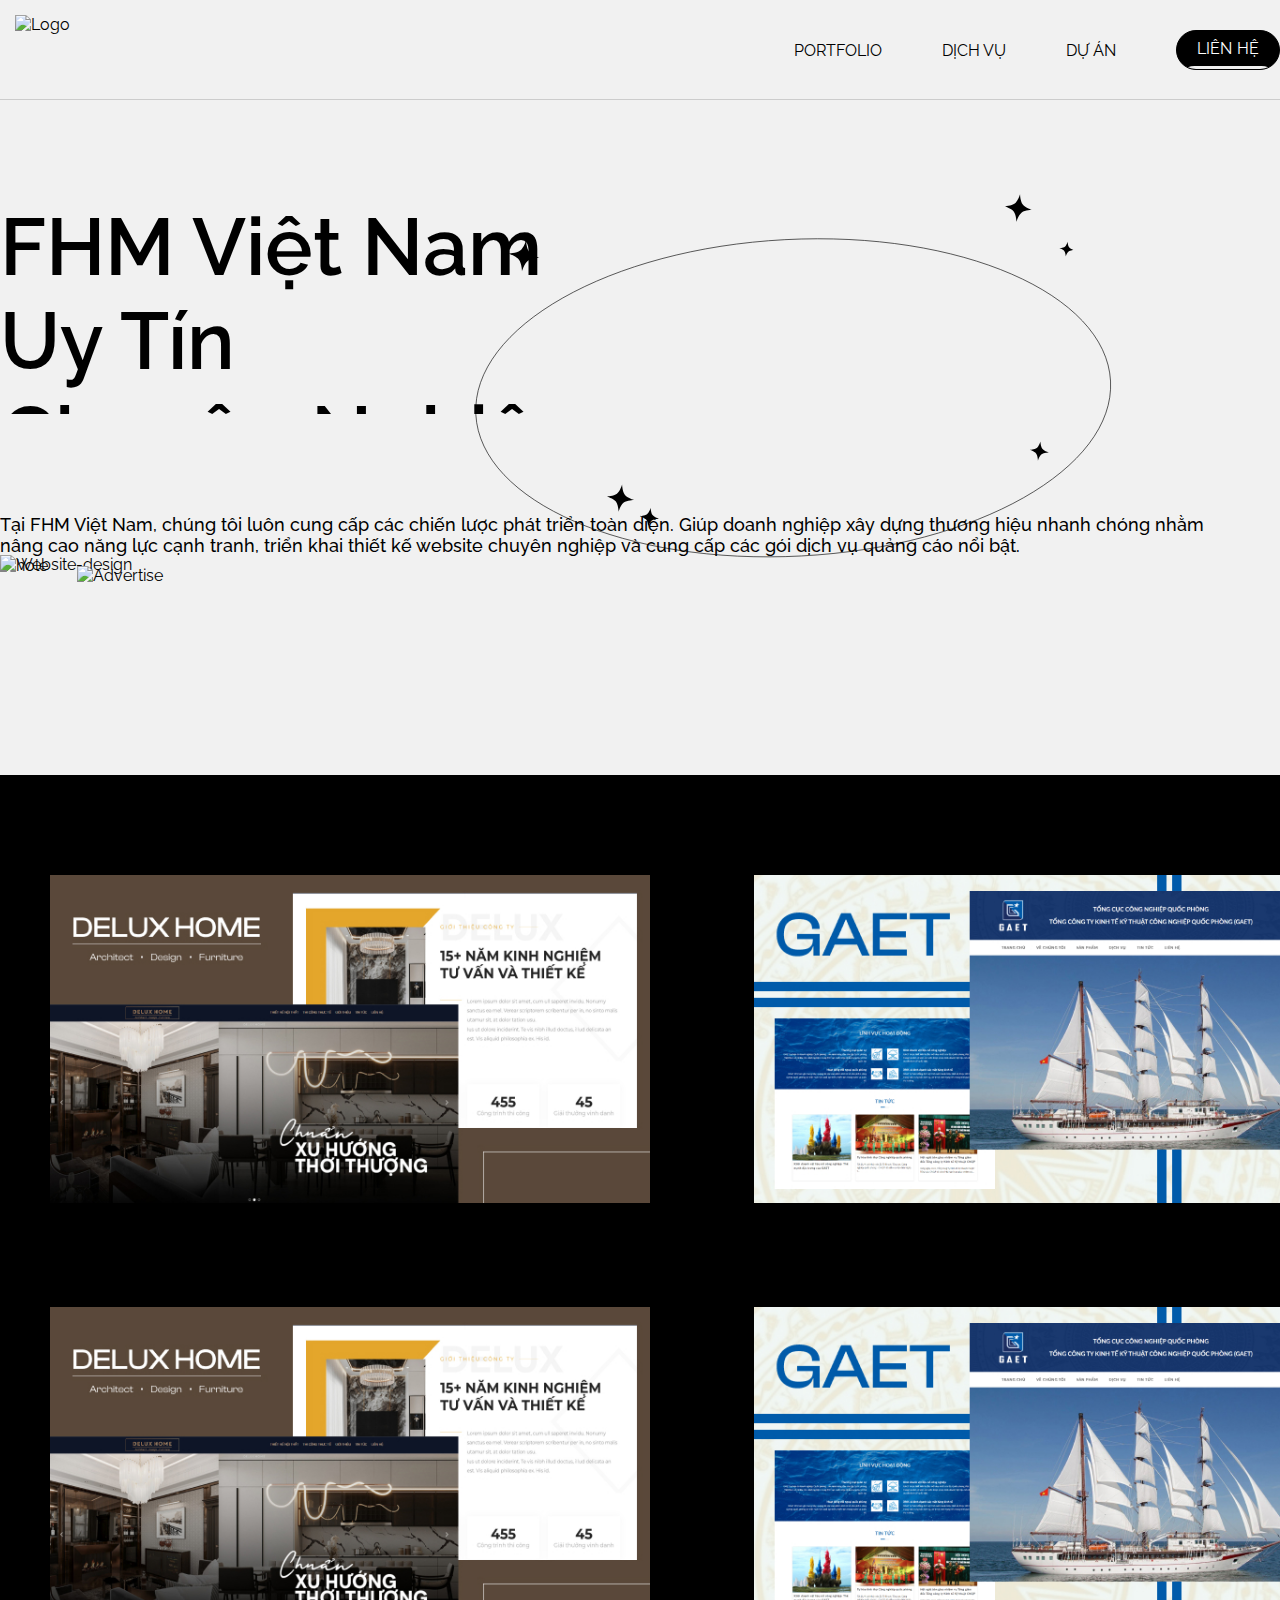
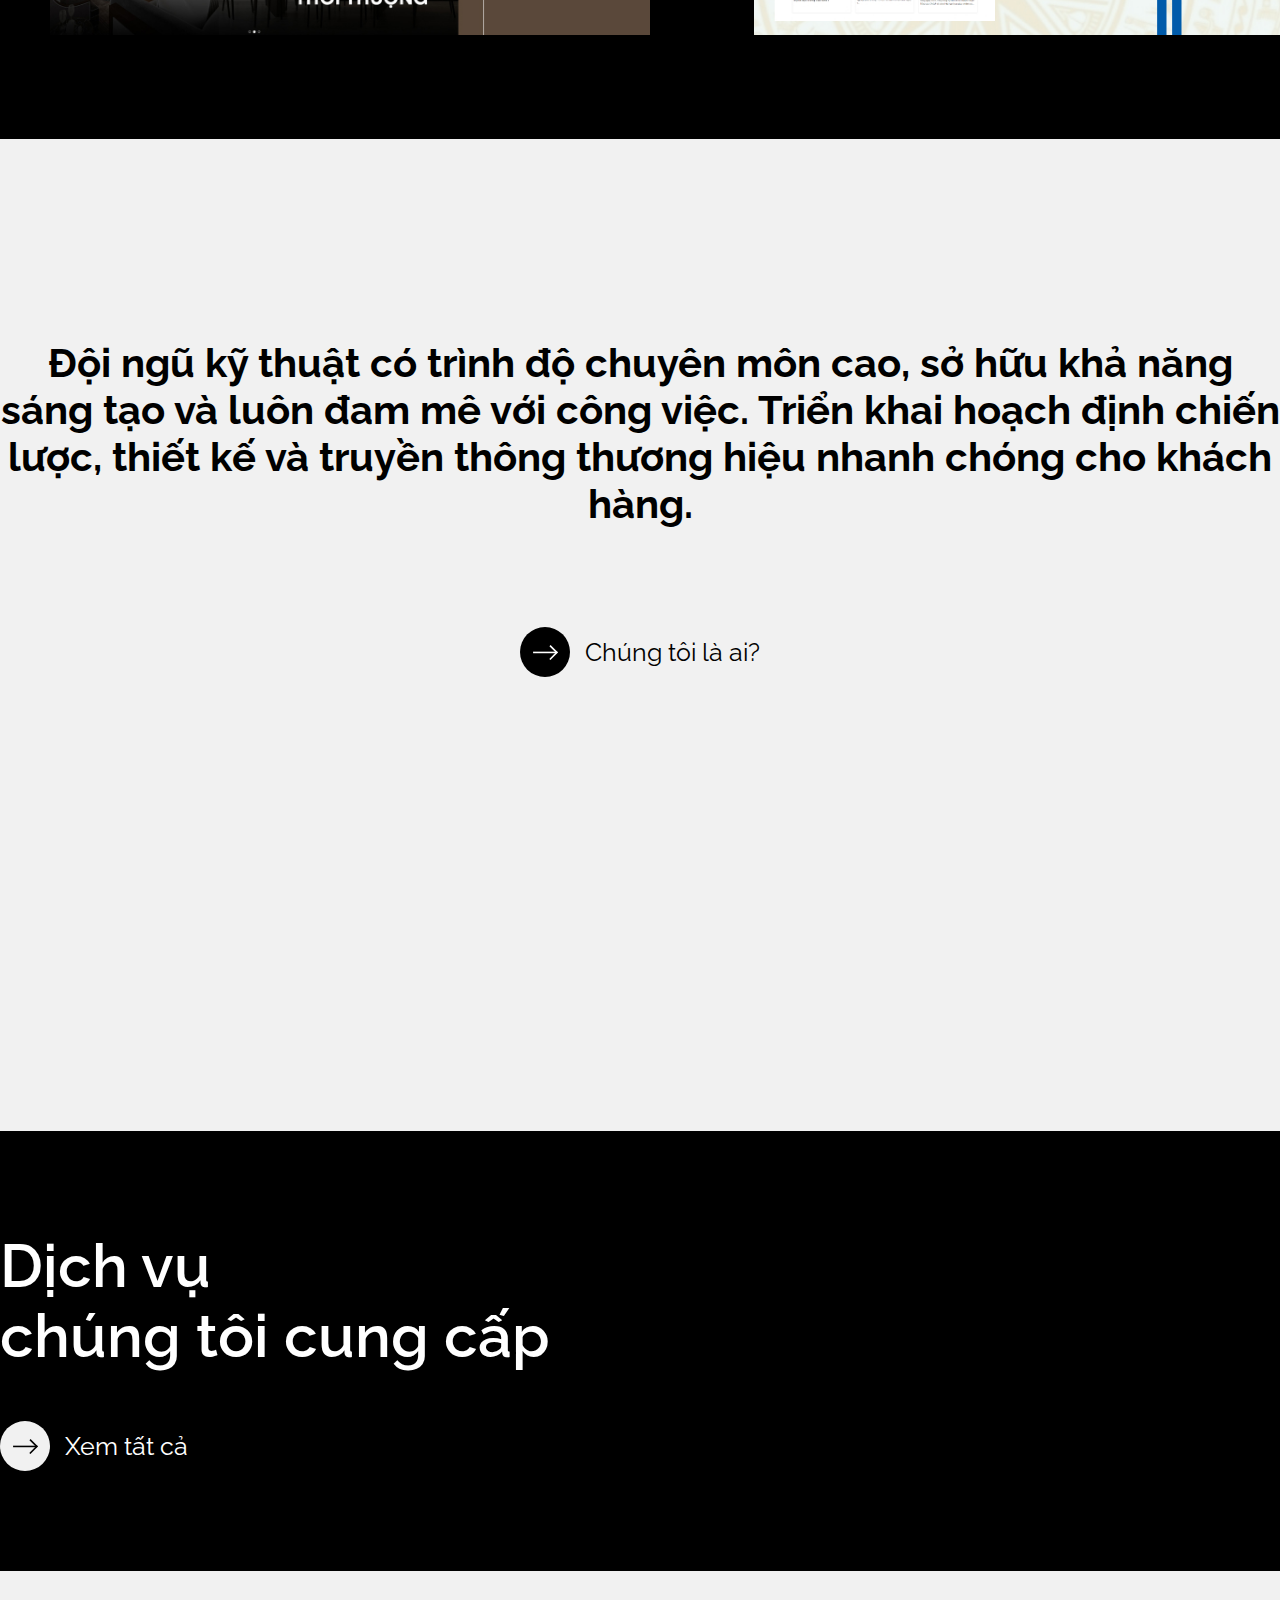
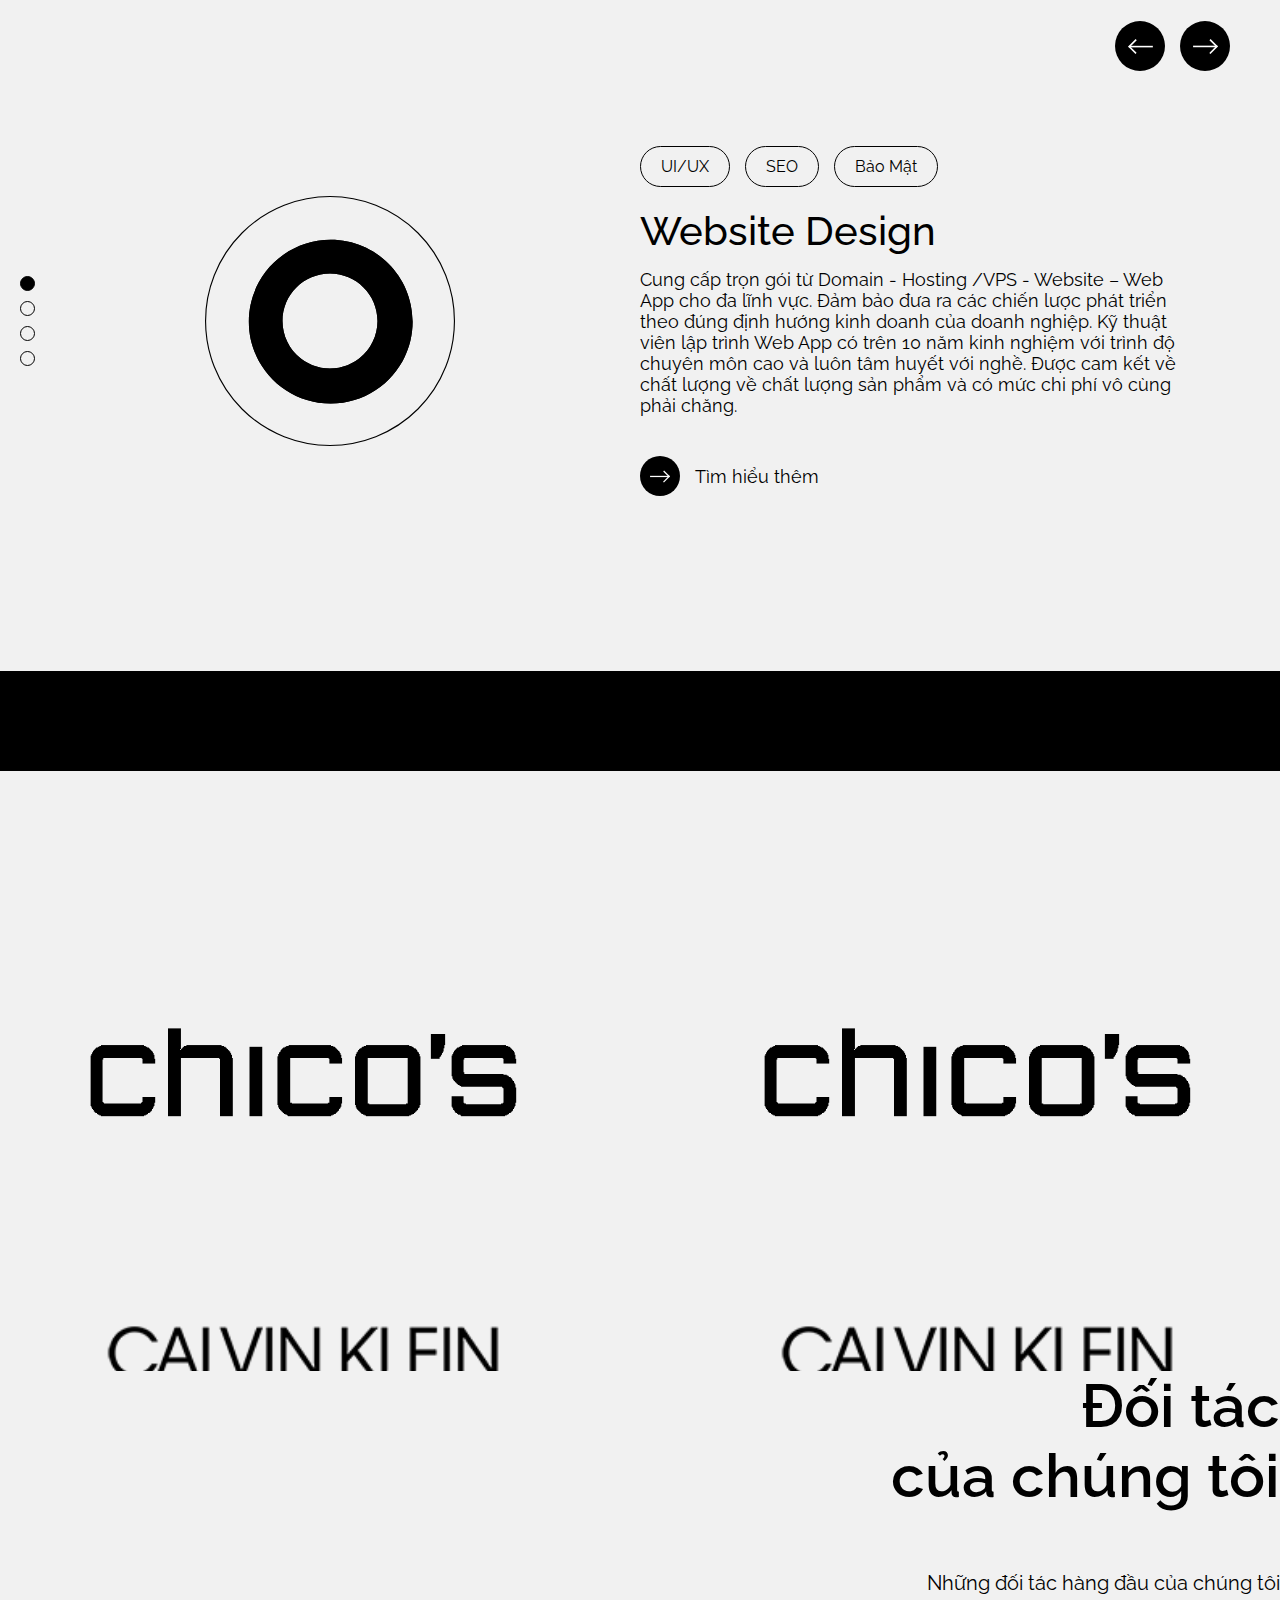
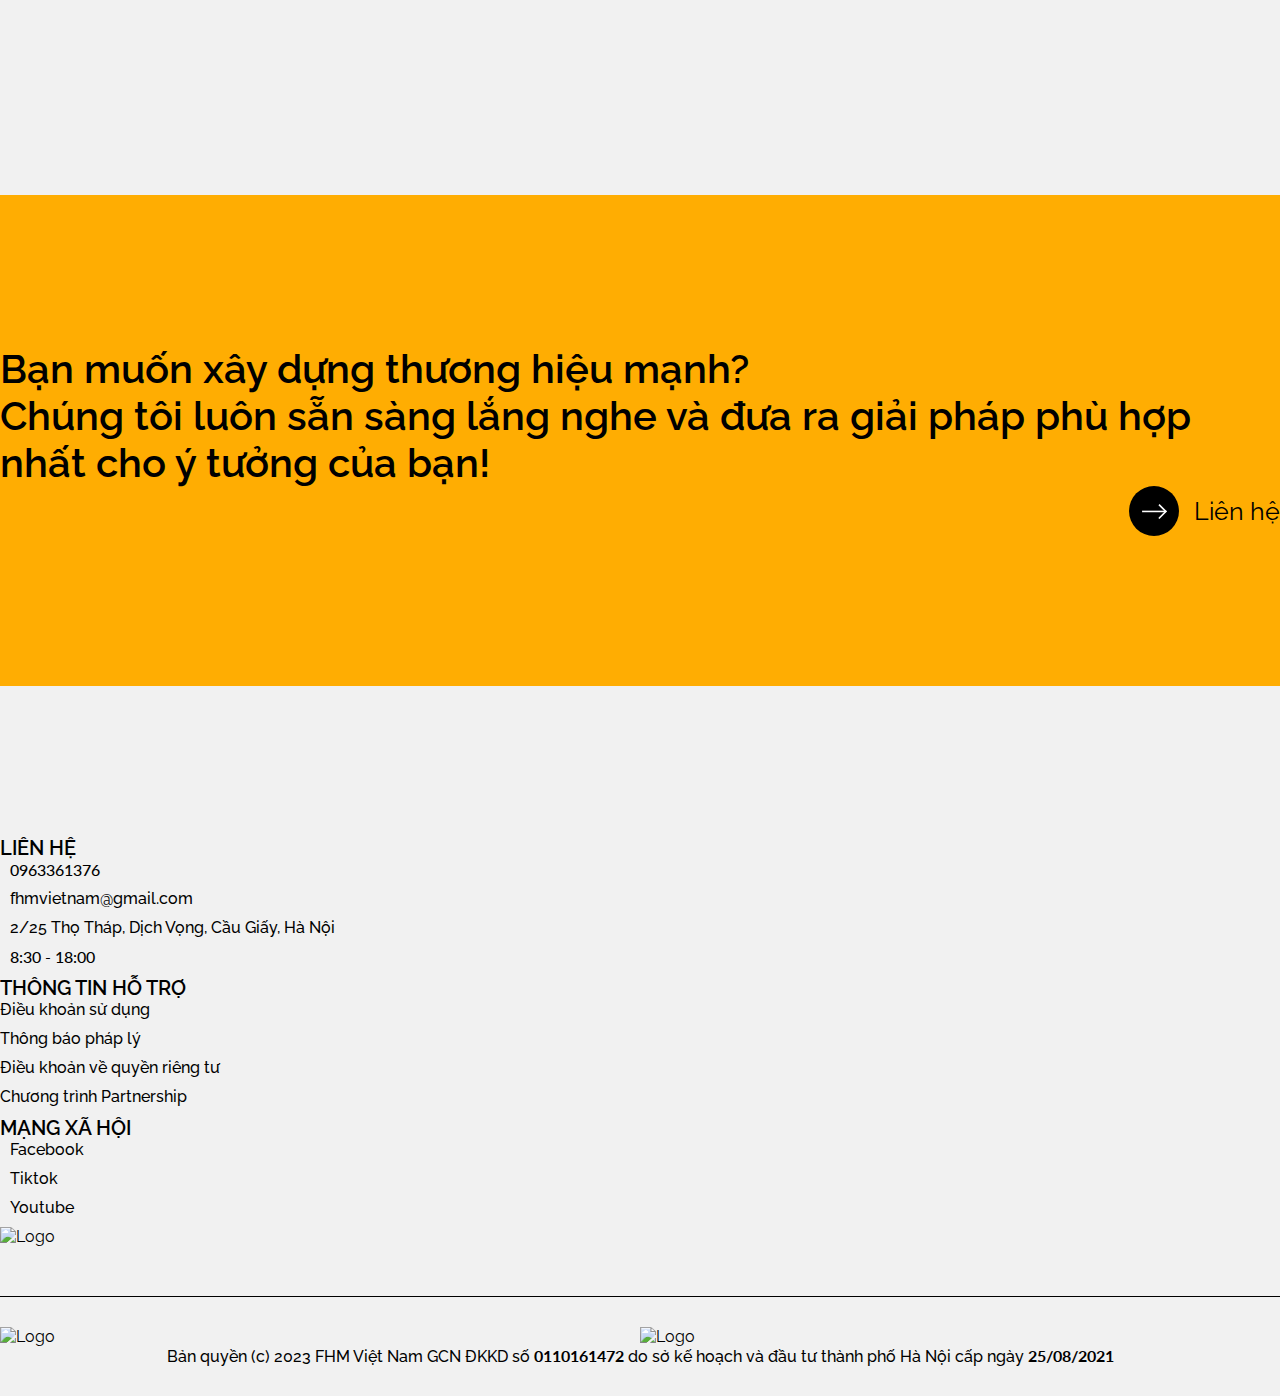
==== commit 9eb8f001: "optimize mobile client infinite slide" ====
--- a/index.html
+++ b/index.html
@@ -1112,90 +1112,86 @@
           <div class="row">
             <div class="col-lg-6 col-md-12 col-sm-12">
               <div class="client-desktop">
-                <div class="client-slide">
-                  <div class="client-slide-list">
-                    <div class="client-slide-item">
-                      <img src="./assets/images/clients/1.png" alt="client" />
-                    </div>
-                    <div class="client-slide-item">
-                      <img src="./assets/images/clients/2.png" alt="client" />
-                    </div>
-                    <div class="client-slide-item">
-                      <img src="./assets/images/clients/3.png" alt="client" />
-                    </div>
-                    <div class="client-slide-item">
-                      <img src="./assets/images/clients/1.png" alt="client" />
-                    </div>
-                    <div class="client-slide-item">
-                      <img src="./assets/images/clients/2.png" alt="client" />
-                    </div>
-                    <div class="client-slide-item">
-                      <img src="./assets/images/clients/3.png" alt="client" />
-                    </div>
-                  </div>
-                  <div class="client-slide-list">
-                    <div class="client-slide-item">
-                      <img src="./assets/images/clients/6.png" alt="client" />
-                    </div>
-                    <div class="client-slide-item">
-                      <img src="./assets/images/clients/5.png" alt="client" />
-                    </div>
-                    <div class="client-slide-item">
-                      <img src="./assets/images/clients/4.png" alt="client" />
-                    </div>
-                    <div class="client-slide-item">
-                      <img src="./assets/images/clients/6.png" alt="client" />
-                    </div>
-                    <div class="client-slide-item">
-                      <img src="./assets/images/clients/5.png" alt="client" />
-                    </div>
-                    <div class="client-slide-item">
-                      <img src="./assets/images/clients/4.png" alt="client" />
+                <div class="client-slide-wrapper">
+                  <div class="client-slide">
+                    <div class="client-slide-list">
+                      <div class="client-slide-item">
+                        <img src="./assets/images/clients/1.png" alt="client" />
+                      </div>
+                      <div class="client-slide-item">
+                        <img src="./assets/images/clients/2.png" alt="client" />
+                      </div>
+                      <div class="client-slide-item">
+                        <img src="./assets/images/clients/3.png" alt="client" />
+                      </div>
+                      <div class="client-slide-item">
+                        <img src="./assets/images/clients/1.png" alt="client" />
+                      </div>
+                      <div class="client-slide-item">
+                        <img src="./assets/images/clients/2.png" alt="client" />
+                      </div>
+                      <div class="client-slide-item">
+                        <img src="./assets/images/clients/3.png" alt="client" />
+                      </div>
+                    </div>
+                  </div>
+                  <div class="client-slide">
+                    <div class="client-slide-list">
+                      <div class="client-slide-item">
+                        <img src="./assets/images/clients/1.png" alt="client" />
+                      </div>
+                      <div class="client-slide-item">
+                        <img src="./assets/images/clients/2.png" alt="client" />
+                      </div>
+                      <div class="client-slide-item">
+                        <img src="./assets/images/clients/3.png" alt="client" />
+                      </div>
+                      <div class="client-slide-item">
+                        <img src="./assets/images/clients/1.png" alt="client" />
+                      </div>
+                      <div class="client-slide-item">
+                        <img src="./assets/images/clients/2.png" alt="client" />
+                      </div>
+                      <div class="client-slide-item">
+                        <img src="./assets/images/clients/3.png" alt="client" />
+                      </div>
                     </div>
                   </div>
                 </div>
               </div>
 
               <div class="client-mobile">
-                <div class="client-slide">
-                  <div class="client-slide-list">
-                    <div class="client-slide-item">
-                      <img src="./assets/images/clients/1.png" alt="client" />
-                    </div>
-                    <div class="client-slide-item">
-                      <img src="./assets/images/clients/2.png" alt="client" />
-                    </div>
-                    <div class="client-slide-item">
-                      <img src="./assets/images/clients/3.png" alt="client" />
-                    </div>
-                    <div class="client-slide-item">
-                      <img src="./assets/images/clients/1.png" alt="client" />
-                    </div>
-                    <div class="client-slide-item">
-                      <img src="./assets/images/clients/2.png" alt="client" />
-                    </div>
-                    <div class="client-slide-item">
-                      <img src="./assets/images/clients/3.png" alt="client" />
-                    </div>
-                  </div>
-                  <div class="client-slide-list">
-                    <div class="client-slide-item">
-                      <img src="./assets/images/clients/6.png" alt="client" />
-                    </div>
-                    <div class="client-slide-item">
-                      <img src="./assets/images/clients/5.png" alt="client" />
-                    </div>
-                    <div class="client-slide-item">
-                      <img src="./assets/images/clients/4.png" alt="client" />
-                    </div>
-                    <div class="client-slide-item">
-                      <img src="./assets/images/clients/6.png" alt="client" />
-                    </div>
-                    <div class="client-slide-item">
-                      <img src="./assets/images/clients/5.png" alt="client" />
-                    </div>
-                    <div class="client-slide-item">
-                      <img src="./assets/images/clients/4.png" alt="client" />
+                <div class="client-slide-wrapper">
+                  <div class="client-slide">
+                    <div class="client-slide-list">
+                      <div class="client-slide-item">
+                        <img src="./assets/images/clients/2.png" alt="client" />
+                      </div>
+                      <div class="client-slide-item">
+                        <img src="./assets/images/clients/3.png" alt="client" />
+                      </div>
+                      <div class="client-slide-item">
+                        <img src="./assets/images/clients/2.png" alt="client" />
+                      </div>
+                      <div class="client-slide-item">
+                        <img src="./assets/images/clients/3.png" alt="client" />
+                      </div>
+                    </div>
+                  </div>
+                  <div class="client-slide">
+                    <div class="client-slide-list">
+                      <div class="client-slide-item">
+                        <img src="./assets/images/clients/2.png" alt="client" />
+                      </div>
+                      <div class="client-slide-item">
+                        <img src="./assets/images/clients/3.png" alt="client" />
+                      </div>
+                      <div class="client-slide-item">
+                        <img src="./assets/images/clients/2.png" alt="client" />
+                      </div>
+                      <div class="client-slide-item">
+                        <img src="./assets/images/clients/3.png" alt="client" />
+                      </div>
                     </div>
                   </div>
                 </div>
--- a/assets/css/main.css
+++ b/assets/css/main.css
@@ -156,23 +156,6 @@
   }
 }
 
-/* @keyframes imageSlide {
-  0% {
-    transform: translateX(-53.6%);
-  }
-  100% {
-    transform: translateX(-2.4%);
-  }
-}
-
-@keyframes imageSlideReverse {
-  0% {
-    transform: translateX(-2.4%);
-  }
-  100% {
-    transform: translateX(-53.6%);
-  }
-} */
 @keyframes imageSlide {
   0% {
     transform: translateX(-100%);
@@ -182,31 +165,22 @@
   }
 }
 
-@keyframes imageSlideReverse {
-  0% {
-    transform: translateX(-0%);
-  }
+@keyframes clientSlideVertical {
+  0% {
+    transform: translate(0);
+  }
+  100% {
+    transform: translateY(-100%);
+  }
+}
+
+@keyframes clientSlideHorizontal {
+  0% {
+    transform: translate(0);
+  }
+
   100% {
     transform: translateX(-100%);
-  }
-}
-
-@keyframes clientSlideVertical {
-  0% {
-    transform: translate(0);
-  }
-  100% {
-    transform: translateY(-186%);
-  }
-}
-
-@keyframes clientSlideHorizontal {
-  0% {
-    transform: translate(0);
-  }
-
-  100% {
-    transform: translateX(-112.7%);
   }
 }
 
@@ -536,10 +510,10 @@
   content: "";
 
   width: 100px;
-  height: 40px;
+  height: 20px;
 
   position: absolute;
-  top: -20%;
+  top: -7%;
   left: 0;
   z-index: 0;
 }
--- a/assets/css/homepage.css
+++ b/assets/css/homepage.css
@@ -395,25 +395,24 @@
   margin-top: 200px;
 }
 
+#client .client-desktop .client-slide-wrapper {
+  display: flex;
+  justify-content: space-between;
+}
+
 #client .client-desktop .client-slide {
-  display: flex;
-  justify-content: space-between;
   height: 400px;
   overflow: hidden;
 }
 
+#client .client-desktop .client-slide:last-of-type .client-slide-list {
+  animation: clientSlideVertical linear 15s infinite reverse;
+}
+
 #client .client-desktop .client-slide-list {
-  display: flex;
-  flex-direction: column;
-  flex-wrap: nowrap;
-  gap: 50px;
-  animation: clientSlideVertical linear 10s infinite;
-  align-items: center;
-  width: 40%;
-}
-
-#client .client-desktop .client-slide-list:last-child {
-  animation: clientSlideVertical linear 10s infinite reverse;
+  animation: clientSlideVertical linear 15s infinite;
+  width: 80%;
+  margin: 0 auto;
 }
 
 #client .client-desktop .client-slide-item {
--- a/assets/css/homepage-mobile.css
+++ b/assets/css/homepage-mobile.css
@@ -68,39 +68,35 @@
   }
 
   #client .client-mobile {
-    display: flex;
+    display: block;
+    overflow: hidden;
   }
 
   #client .client-mobile .client-slide {
-    display: flex;
-    justify-content: center;
-    overflow: hidden;
-    flex-direction: column;
-    gap: 50px;
+    white-space: nowrap;
   }
 
   #client .client-mobile .client-slide-list {
-    display: flex;
-    flex-wrap: nowrap;
-    gap: 50px;
-    animation: clientSlideHorizontal linear 15s infinite;
-    align-items: center;
-    min-width: 100%;
-  }
-
-  #client .client-mobile .client-slide-list:last-child {
-    animation: clientSlideHorizontal linear 15s infinite reverse;
+    white-space: nowrap;
+    display: inline-block;
+    animation: clientSlideHorizontal linear 10s infinite;
+    width: fit-content;
+  }
+
+  #client .client-mobile .client-slide:last-of-type .client-slide-list {
+    animation: clientSlideHorizontal linear 10s infinite reverse;
   }
 
   #client .client-mobile .client-slide-item {
-    min-width: 150px;
-    display: flex;
-    align-items: center;
-    overflow: hidden;
+    margin: auto 20px;
+    width: 200px;
+    height: 100%;
+    display: inline-block;
   }
 
   #client .client-mobile .client-slide-item img {
     width: 100%;
+    height: auto;
   }
 
   #client .client-text {
